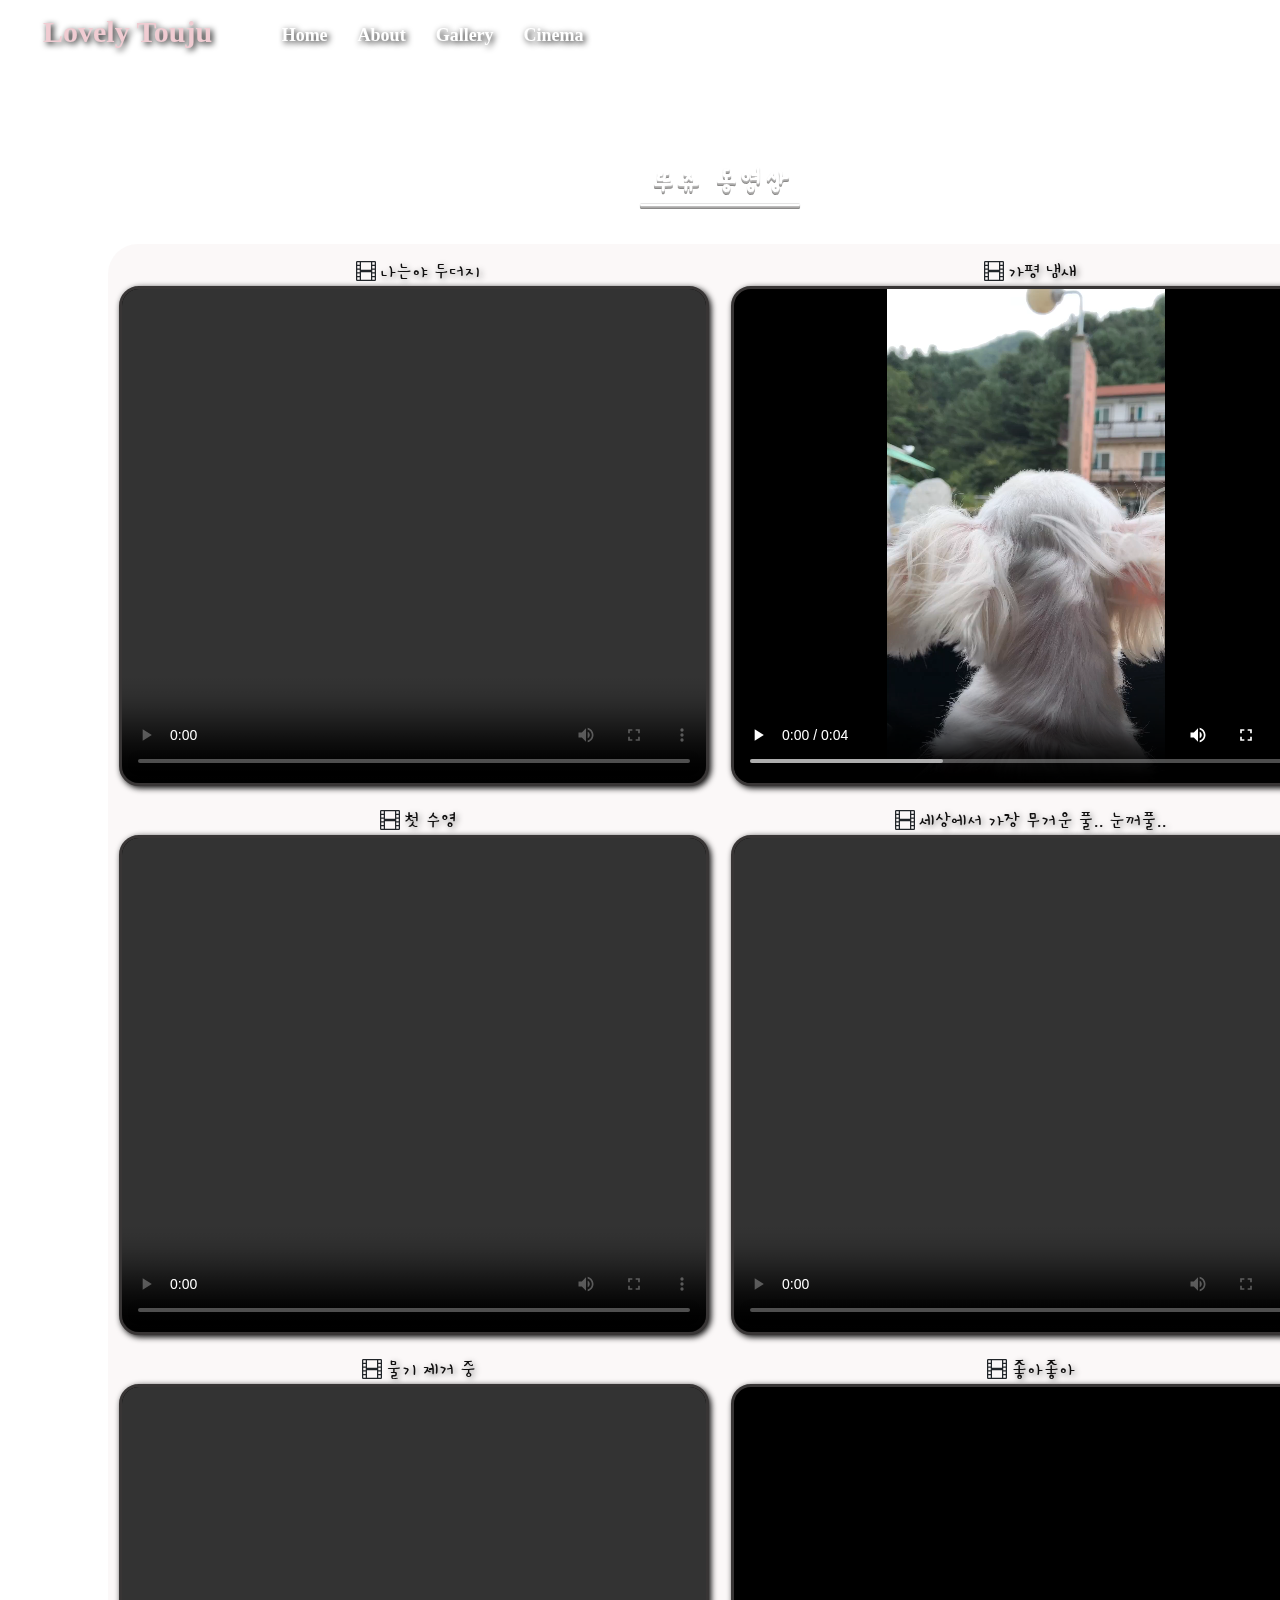
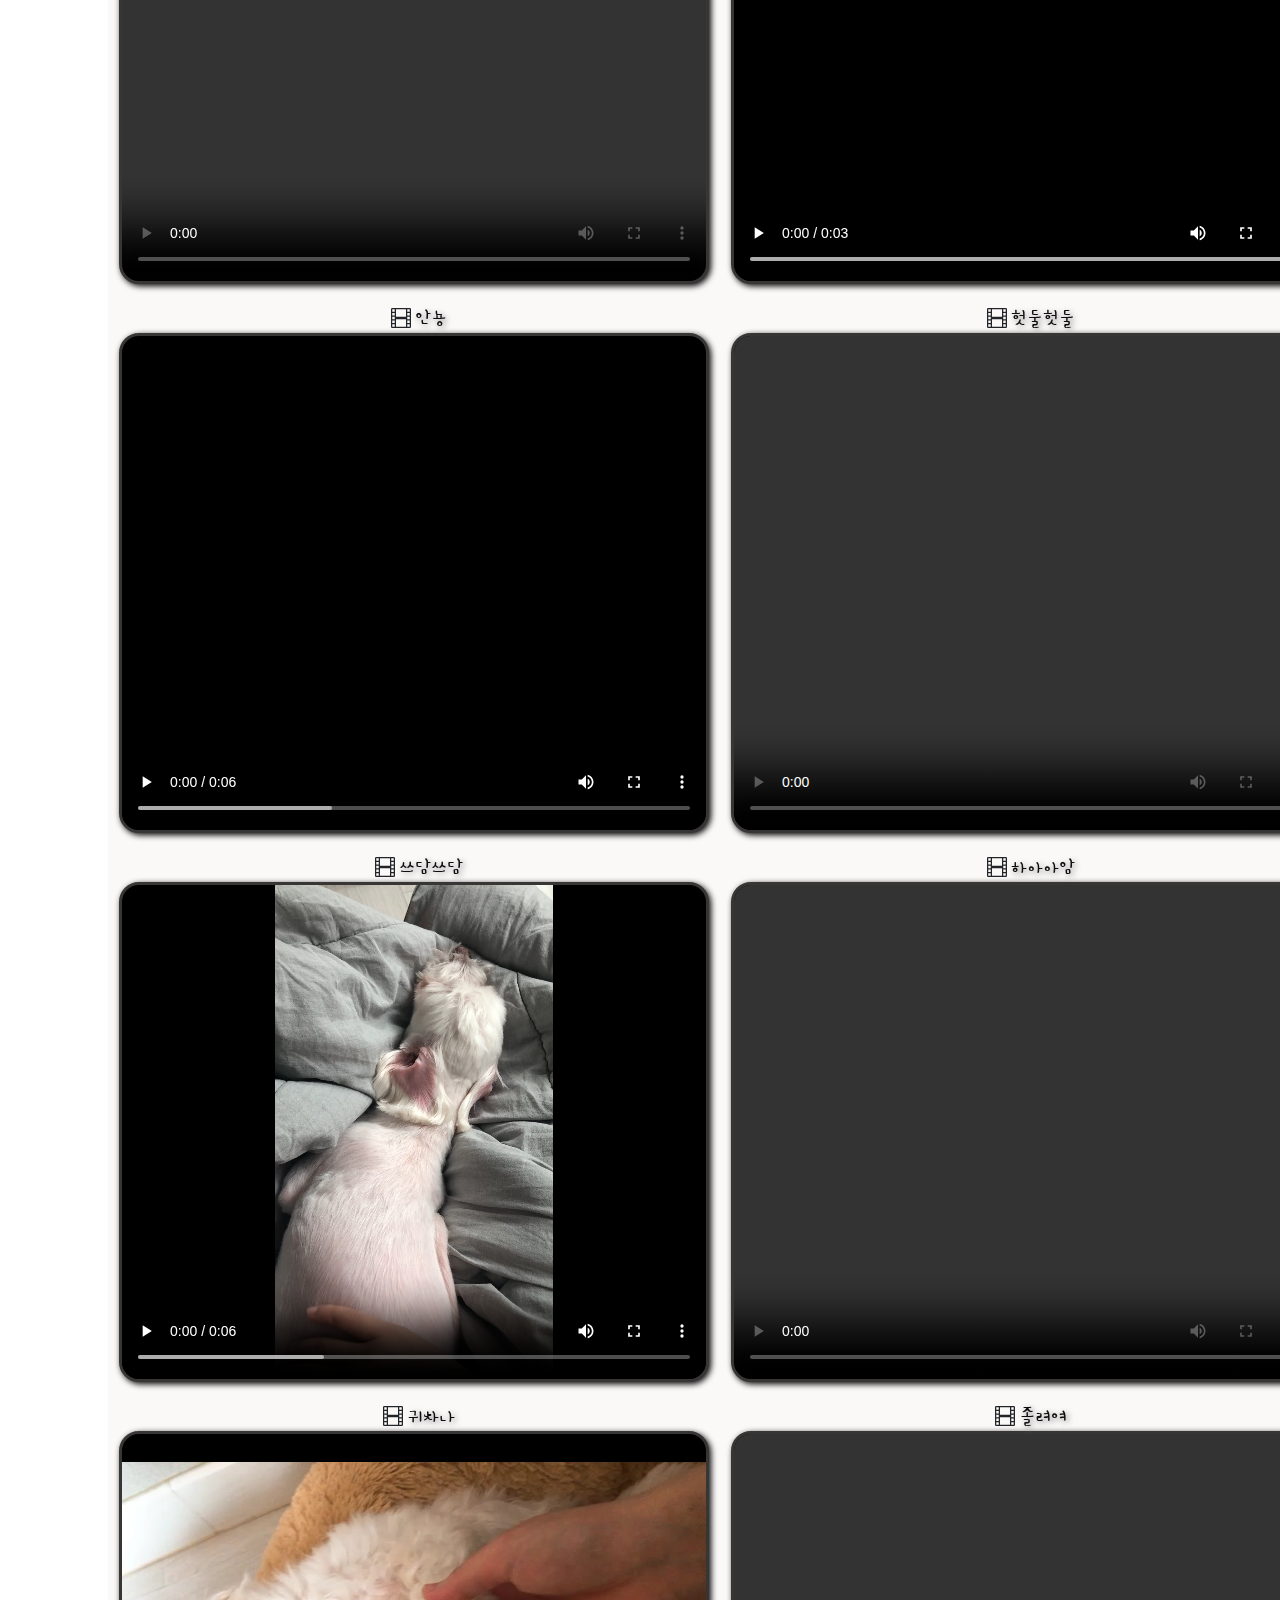
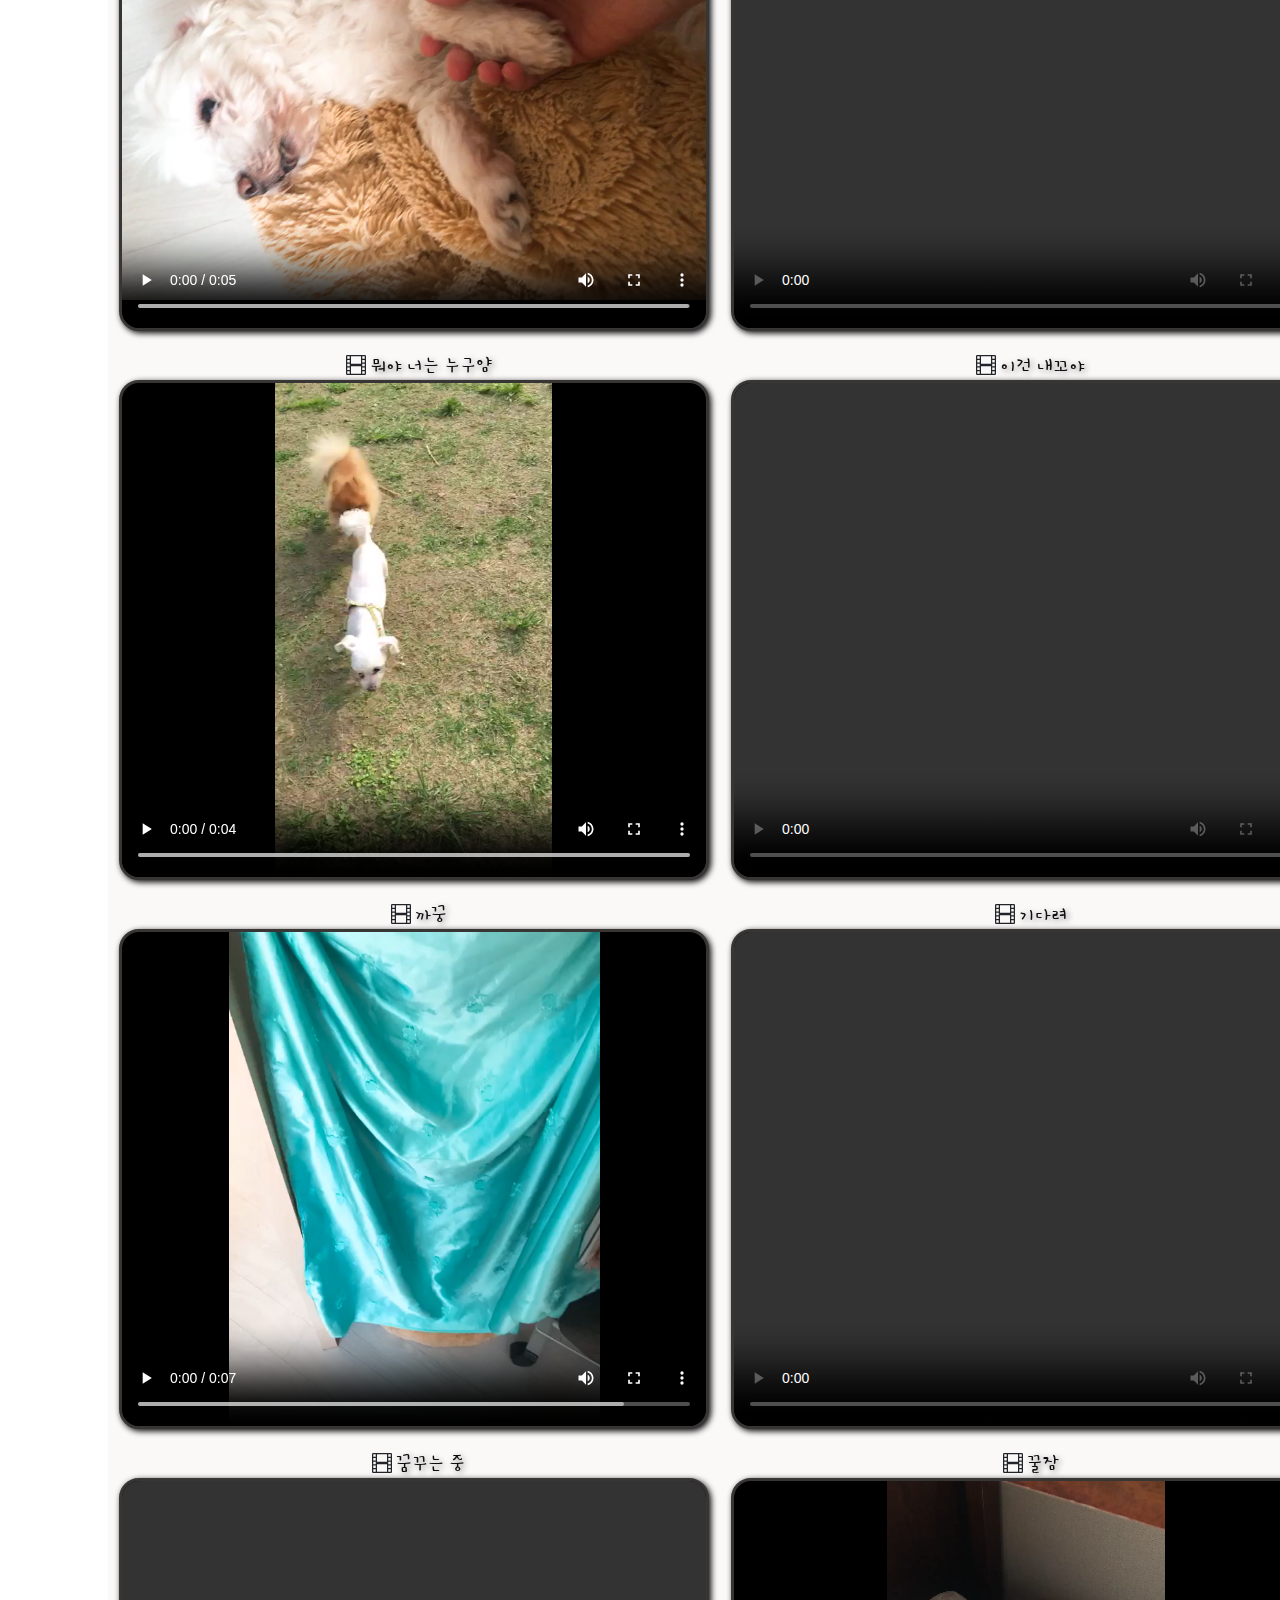
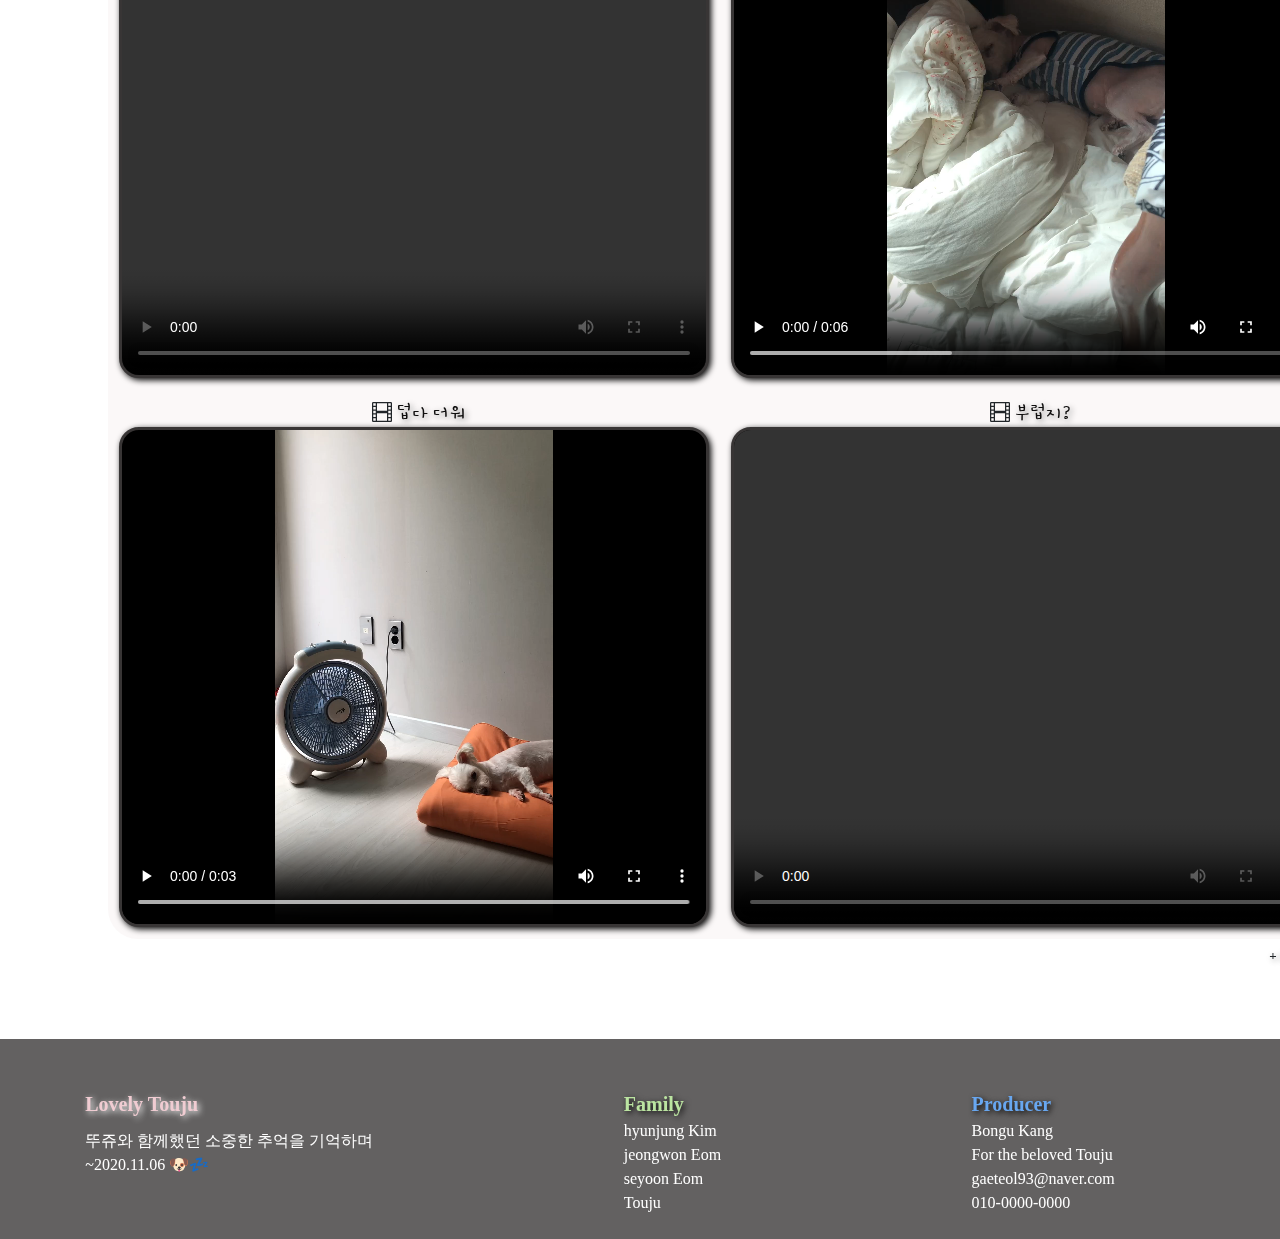
==== Cinema.html @ 426a3aaa "주석" ====
<!DOCTYPE html>
<html lang="ko">
<head>
    <meta charset="UTF-8">
    <meta name="viewport" content="width=device-width, initial-scale=1.0">
    <link rel="stylesheet"
            href="https://stackpath.bootstrapcdn.com/bootstrap/4.5.2/css/bootstrap.min.css"
            integrity="sha384-JcKb8q3iqJ61gNV9KGb8thSsNjpSL0n8PARn9HuZOnIxN0hoP+VmmDGMN5t9UJ0Z"
            crossorigin="anonymous" />
    <link rel="preconnect" href="https://fonts.gstatic.com">
    <link href="https://fonts.googleapis.com/css2?family=Gamja+Flower&display=swap" rel="stylesheet">
    <link href="https://fonts.googleapis.com/css2?family=Gaegu&display=swap" rel="stylesheet">
    <link rel="stylesheet" href="CSS/Cinema.css" />
    <title>Touju Gallery</title>

</head>
<body>
        
<div id="container">
    
    <video autoplay loop muted id="back_Video">
        <source src="video/001.mp4" type="video/mp4">
    </video>

    <div id="header">
        <h2>
            <span class="btn" id="head_Title">Lovely Touju</span>
        </h2>
        <nav>
            <span class="btn" id="head_home">Home</span>
            <span class="btn" id="head_about">About</span>
            <span class="btn" id="head_gallery">Gallery</span>
            <span class="btn" id="head_video">Cinema</span>
        </nav>
    </div>

    <div id="content">

        <div id="cinema_title">뚜쥬 동영상</div>
        <hr class="title_line">

    <div id="cinema">
        <!-- 1번째 영상 -->
        <div>                
            <div>
                <svg xmlns="http://www.w3.org/2000/svg" width="20" height="20" fill="currentColor" class="bi bi-film" viewBox="0 0 16 16">
                    <path fill-rule="evenodd" d="M0 1a1 1 0 0 1 1-1h14a1 1 0 0 1 1 1v14a1 1 0 0 1-1 1H1a1 1 0 0 1-1-1V1zm4 0h8v6H4V1zm8 8H4v6h8V9zM1 1h2v2H1V1zm2 3H1v2h2V4zM1 7h2v2H1V7zm2 3H1v2h2v-2zm-2 3h2v2H1v-2zM15 1h-2v2h2V1zm-2 3h2v2h-2V4zm2 3h-2v2h2V7zm-2 3h2v2h-2v-2zm2 3h-2v2h2v-2z"/>
                </svg>
                <span id="video_title">나는야 두더지</span>
            </div>
            <video controls loop><source src="video/001.mp4" type="video/mp4"></video>
        </div>
        <div>
            <div>
                <svg xmlns="http://www.w3.org/2000/svg" width="20" height="20" fill="currentColor" class="bi bi-film" viewBox="0 0 16 16">
                    <path fill-rule="evenodd" d="M0 1a1 1 0 0 1 1-1h14a1 1 0 0 1 1 1v14a1 1 0 0 1-1 1H1a1 1 0 0 1-1-1V1zm4 0h8v6H4V1zm8 8H4v6h8V9zM1 1h2v2H1V1zm2 3H1v2h2V4zM1 7h2v2H1V7zm2 3H1v2h2v-2zm-2 3h2v2H1v-2zM15 1h-2v2h2V1zm-2 3h2v2h-2V4zm2 3h-2v2h2V7zm-2 3h2v2h-2v-2zm2 3h-2v2h2v-2z"/>
                </svg>
                <span id="video_title">가평 냄새</span>
            </div>
            <video controls loop><source src="video/002.mp4" type="video/mp4"></video>
        </div>
        <div>
            <div>
                <svg xmlns="http://www.w3.org/2000/svg" width="20" height="20" fill="currentColor" class="bi bi-film" viewBox="0 0 16 16">
                    <path fill-rule="evenodd" d="M0 1a1 1 0 0 1 1-1h14a1 1 0 0 1 1 1v14a1 1 0 0 1-1 1H1a1 1 0 0 1-1-1V1zm4 0h8v6H4V1zm8 8H4v6h8V9zM1 1h2v2H1V1zm2 3H1v2h2V4zM1 7h2v2H1V7zm2 3H1v2h2v-2zm-2 3h2v2H1v-2zM15 1h-2v2h2V1zm-2 3h2v2h-2V4zm2 3h-2v2h2V7zm-2 3h2v2h-2v-2zm2 3h-2v2h2v-2z"/>
                </svg>
                <span id="video_title">첫 수영</span>
            </div>
            <video controls loop><source src="video/003.mp4" type="video/mp4"></video>
        </div>
        <div>
            <div>
                <svg xmlns="http://www.w3.org/2000/svg" width="20" height="20" fill="currentColor" class="bi bi-film" viewBox="0 0 16 16">
                    <path fill-rule="evenodd" d="M0 1a1 1 0 0 1 1-1h14a1 1 0 0 1 1 1v14a1 1 0 0 1-1 1H1a1 1 0 0 1-1-1V1zm4 0h8v6H4V1zm8 8H4v6h8V9zM1 1h2v2H1V1zm2 3H1v2h2V4zM1 7h2v2H1V7zm2 3H1v2h2v-2zm-2 3h2v2H1v-2zM15 1h-2v2h2V1zm-2 3h2v2h-2V4zm2 3h-2v2h2V7zm-2 3h2v2h-2v-2zm2 3h-2v2h2v-2z"/>
                </svg>
                <span id="video_title">세상에서 가장 무거운 풀.. 눈꺼풀..</span>
            </div>
            <video controls loop><source src="video/004.mp4" type="video/mp4"></video>
        </div>
        <div>
            <div>
                <svg xmlns="http://www.w3.org/2000/svg" width="20" height="20" fill="currentColor" class="bi bi-film" viewBox="0 0 16 16">
                    <path fill-rule="evenodd" d="M0 1a1 1 0 0 1 1-1h14a1 1 0 0 1 1 1v14a1 1 0 0 1-1 1H1a1 1 0 0 1-1-1V1zm4 0h8v6H4V1zm8 8H4v6h8V9zM1 1h2v2H1V1zm2 3H1v2h2V4zM1 7h2v2H1V7zm2 3H1v2h2v-2zm-2 3h2v2H1v-2zM15 1h-2v2h2V1zm-2 3h2v2h-2V4zm2 3h-2v2h2V7zm-2 3h2v2h-2v-2zm2 3h-2v2h2v-2z"/>
                </svg>
                <span id="video_title">물기 제거 중</span>
            </div>
            <video controls loop><source src="video/005.mp4" type="video/mp4"></video>
        </div>
        <div>
            <div>
                <svg xmlns="http://www.w3.org/2000/svg" width="20" height="20" fill="currentColor" class="bi bi-film" viewBox="0 0 16 16">
                    <path fill-rule="evenodd" d="M0 1a1 1 0 0 1 1-1h14a1 1 0 0 1 1 1v14a1 1 0 0 1-1 1H1a1 1 0 0 1-1-1V1zm4 0h8v6H4V1zm8 8H4v6h8V9zM1 1h2v2H1V1zm2 3H1v2h2V4zM1 7h2v2H1V7zm2 3H1v2h2v-2zm-2 3h2v2H1v-2zM15 1h-2v2h2V1zm-2 3h2v2h-2V4zm2 3h-2v2h2V7zm-2 3h2v2h-2v-2zm2 3h-2v2h2v-2z"/>
                </svg>
                <span id="video_title">좋아좋아</span>
            </div>
            <video controls loop><source src="video/006.mp4" type="video/mp4"></video>
        </div>
        <div>
            <div>
                <svg xmlns="http://www.w3.org/2000/svg" width="20" height="20" fill="currentColor" class="bi bi-film" viewBox="0 0 16 16">
                    <path fill-rule="evenodd" d="M0 1a1 1 0 0 1 1-1h14a1 1 0 0 1 1 1v14a1 1 0 0 1-1 1H1a1 1 0 0 1-1-1V1zm4 0h8v6H4V1zm8 8H4v6h8V9zM1 1h2v2H1V1zm2 3H1v2h2V4zM1 7h2v2H1V7zm2 3H1v2h2v-2zm-2 3h2v2H1v-2zM15 1h-2v2h2V1zm-2 3h2v2h-2V4zm2 3h-2v2h2V7zm-2 3h2v2h-2v-2zm2 3h-2v2h2v-2z"/>
                </svg>
                <span id="video_title">안뇽</span>
            </div>
            <video controls loop><source src="video/007.mp4" type="video/mp4"></video>
        </div>
        <div>
            <div>
                <svg xmlns="http://www.w3.org/2000/svg" width="20" height="20" fill="currentColor" class="bi bi-film" viewBox="0 0 16 16">
                    <path fill-rule="evenodd" d="M0 1a1 1 0 0 1 1-1h14a1 1 0 0 1 1 1v14a1 1 0 0 1-1 1H1a1 1 0 0 1-1-1V1zm4 0h8v6H4V1zm8 8H4v6h8V9zM1 1h2v2H1V1zm2 3H1v2h2V4zM1 7h2v2H1V7zm2 3H1v2h2v-2zm-2 3h2v2H1v-2zM15 1h-2v2h2V1zm-2 3h2v2h-2V4zm2 3h-2v2h2V7zm-2 3h2v2h-2v-2zm2 3h-2v2h2v-2z"/>
                </svg>
                <span id="video_title">헛둘헛둘</span>
            </div>
            <video controls loop><source src="video/008.mp4" type="video/mp4"></video>
        </div>
        <div>
            <div>
                <svg xmlns="http://www.w3.org/2000/svg" width="20" height="20" fill="currentColor" class="bi bi-film" viewBox="0 0 16 16">
                    <path fill-rule="evenodd" d="M0 1a1 1 0 0 1 1-1h14a1 1 0 0 1 1 1v14a1 1 0 0 1-1 1H1a1 1 0 0 1-1-1V1zm4 0h8v6H4V1zm8 8H4v6h8V9zM1 1h2v2H1V1zm2 3H1v2h2V4zM1 7h2v2H1V7zm2 3H1v2h2v-2zm-2 3h2v2H1v-2zM15 1h-2v2h2V1zm-2 3h2v2h-2V4zm2 3h-2v2h2V7zm-2 3h2v2h-2v-2zm2 3h-2v2h2v-2z"/>
                </svg>
                <span id="video_title">쓰담쓰담</span>
            </div>
            <video controls loop><source src="video/009.mp4" type="video/mp4"></video>
        </div>
        <div>
            <div>
                <svg xmlns="http://www.w3.org/2000/svg" width="20" height="20" fill="currentColor" class="bi bi-film" viewBox="0 0 16 16">
                    <path fill-rule="evenodd" d="M0 1a1 1 0 0 1 1-1h14a1 1 0 0 1 1 1v14a1 1 0 0 1-1 1H1a1 1 0 0 1-1-1V1zm4 0h8v6H4V1zm8 8H4v6h8V9zM1 1h2v2H1V1zm2 3H1v2h2V4zM1 7h2v2H1V7zm2 3H1v2h2v-2zm-2 3h2v2H1v-2zM15 1h-2v2h2V1zm-2 3h2v2h-2V4zm2 3h-2v2h2V7zm-2 3h2v2h-2v-2zm2 3h-2v2h2v-2z"/>
                </svg>
                <span id="video_title">하아아암</span>
            </div>
            <video controls loop><source src="video/010.MOV" type="video/mp4"></video>
        </div>
        <div>
            <div>
                <svg xmlns="http://www.w3.org/2000/svg" width="20" height="20" fill="currentColor" class="bi bi-film" viewBox="0 0 16 16">
                    <path fill-rule="evenodd" d="M0 1a1 1 0 0 1 1-1h14a1 1 0 0 1 1 1v14a1 1 0 0 1-1 1H1a1 1 0 0 1-1-1V1zm4 0h8v6H4V1zm8 8H4v6h8V9zM1 1h2v2H1V1zm2 3H1v2h2V4zM1 7h2v2H1V7zm2 3H1v2h2v-2zm-2 3h2v2H1v-2zM15 1h-2v2h2V1zm-2 3h2v2h-2V4zm2 3h-2v2h2V7zm-2 3h2v2h-2v-2zm2 3h-2v2h2v-2z"/>
                </svg>
                <span id="video_title">귀차나</span>
            </div>
            <video controls loop><source src="video/011.MP4" type="video/mp4"></video>
        </div>
        <div>
            <div>
                <svg xmlns="http://www.w3.org/2000/svg" width="20" height="20" fill="currentColor" class="bi bi-film" viewBox="0 0 16 16">
                    <path fill-rule="evenodd" d="M0 1a1 1 0 0 1 1-1h14a1 1 0 0 1 1 1v14a1 1 0 0 1-1 1H1a1 1 0 0 1-1-1V1zm4 0h8v6H4V1zm8 8H4v6h8V9zM1 1h2v2H1V1zm2 3H1v2h2V4zM1 7h2v2H1V7zm2 3H1v2h2v-2zm-2 3h2v2H1v-2zM15 1h-2v2h2V1zm-2 3h2v2h-2V4zm2 3h-2v2h2V7zm-2 3h2v2h-2v-2zm2 3h-2v2h2v-2z"/>
                </svg>
                <span id="video_title">졸려여</span>
            </div>
            <video controls loop><source src="video/012.mp4" type="video/mp4"></video>
        </div>
        <div>
            <div>
                <svg xmlns="http://www.w3.org/2000/svg" width="20" height="20" fill="currentColor" class="bi bi-film" viewBox="0 0 16 16">
                    <path fill-rule="evenodd" d="M0 1a1 1 0 0 1 1-1h14a1 1 0 0 1 1 1v14a1 1 0 0 1-1 1H1a1 1 0 0 1-1-1V1zm4 0h8v6H4V1zm8 8H4v6h8V9zM1 1h2v2H1V1zm2 3H1v2h2V4zM1 7h2v2H1V7zm2 3H1v2h2v-2zm-2 3h2v2H1v-2zM15 1h-2v2h2V1zm-2 3h2v2h-2V4zm2 3h-2v2h2V7zm-2 3h2v2h-2v-2zm2 3h-2v2h2v-2z"/>
                </svg>
                <span id="video_title">뭐야 너는 누구얌</span>
            </div>
            <video controls loop><source src="video/013.mp4" type="video/mp4"></video>
        </div>
        <div>
            <div>
                <svg xmlns="http://www.w3.org/2000/svg" width="20" height="20" fill="currentColor" class="bi bi-film" viewBox="0 0 16 16">
                    <path fill-rule="evenodd" d="M0 1a1 1 0 0 1 1-1h14a1 1 0 0 1 1 1v14a1 1 0 0 1-1 1H1a1 1 0 0 1-1-1V1zm4 0h8v6H4V1zm8 8H4v6h8V9zM1 1h2v2H1V1zm2 3H1v2h2V4zM1 7h2v2H1V7zm2 3H1v2h2v-2zm-2 3h2v2H1v-2zM15 1h-2v2h2V1zm-2 3h2v2h-2V4zm2 3h-2v2h2V7zm-2 3h2v2h-2v-2zm2 3h-2v2h2v-2z"/>
                </svg>
                <span id="video_title">이건 내꼬야</span>
            </div>
            <video controls loop><source src="video/014.mp4" type="video/mp4"></video>
        </div>
        <div>
            <div>
                <svg xmlns="http://www.w3.org/2000/svg" width="20" height="20" fill="currentColor" class="bi bi-film" viewBox="0 0 16 16">
                    <path fill-rule="evenodd" d="M0 1a1 1 0 0 1 1-1h14a1 1 0 0 1 1 1v14a1 1 0 0 1-1 1H1a1 1 0 0 1-1-1V1zm4 0h8v6H4V1zm8 8H4v6h8V9zM1 1h2v2H1V1zm2 3H1v2h2V4zM1 7h2v2H1V7zm2 3H1v2h2v-2zm-2 3h2v2H1v-2zM15 1h-2v2h2V1zm-2 3h2v2h-2V4zm2 3h-2v2h2V7zm-2 3h2v2h-2v-2zm2 3h-2v2h2v-2z"/>
                </svg>
                <span id="video_title">까꿍</span>
            </div>
            <video controls loop><source src="video/015.MP4" type="video/mp4"></video>
        </div>
        <div>
            <div>
                <svg xmlns="http://www.w3.org/2000/svg" width="20" height="20" fill="currentColor" class="bi bi-film" viewBox="0 0 16 16">
                    <path fill-rule="evenodd" d="M0 1a1 1 0 0 1 1-1h14a1 1 0 0 1 1 1v14a1 1 0 0 1-1 1H1a1 1 0 0 1-1-1V1zm4 0h8v6H4V1zm8 8H4v6h8V9zM1 1h2v2H1V1zm2 3H1v2h2V4zM1 7h2v2H1V7zm2 3H1v2h2v-2zm-2 3h2v2H1v-2zM15 1h-2v2h2V1zm-2 3h2v2h-2V4zm2 3h-2v2h2V7zm-2 3h2v2h-2v-2zm2 3h-2v2h2v-2z"/>
                </svg>
                <span id="video_title">기다려</span>
            </div>
            <video controls loop><source src="video/016.MOV" type="video/mp4"></video>
        </div>
        <div>
            <div>
                <svg xmlns="http://www.w3.org/2000/svg" width="20" height="20" fill="currentColor" class="bi bi-film" viewBox="0 0 16 16">
                    <path fill-rule="evenodd" d="M0 1a1 1 0 0 1 1-1h14a1 1 0 0 1 1 1v14a1 1 0 0 1-1 1H1a1 1 0 0 1-1-1V1zm4 0h8v6H4V1zm8 8H4v6h8V9zM1 1h2v2H1V1zm2 3H1v2h2V4zM1 7h2v2H1V7zm2 3H1v2h2v-2zm-2 3h2v2H1v-2zM15 1h-2v2h2V1zm-2 3h2v2h-2V4zm2 3h-2v2h2V7zm-2 3h2v2h-2v-2zm2 3h-2v2h2v-2z"/>
                </svg>
                <span id="video_title">꿈꾸는 중</span>
            </div>
            <video controls loop><source src="video/017.mp4" type="video/mp4"></video>
        </div>
        <div>
            <div>
                <svg xmlns="http://www.w3.org/2000/svg" width="20" height="20" fill="currentColor" class="bi bi-film" viewBox="0 0 16 16">
                    <path fill-rule="evenodd" d="M0 1a1 1 0 0 1 1-1h14a1 1 0 0 1 1 1v14a1 1 0 0 1-1 1H1a1 1 0 0 1-1-1V1zm4 0h8v6H4V1zm8 8H4v6h8V9zM1 1h2v2H1V1zm2 3H1v2h2V4zM1 7h2v2H1V7zm2 3H1v2h2v-2zm-2 3h2v2H1v-2zM15 1h-2v2h2V1zm-2 3h2v2h-2V4zm2 3h-2v2h2V7zm-2 3h2v2h-2v-2zm2 3h-2v2h2v-2z"/>
                </svg>
                <span id="video_title">꿀잠</span>
            </div>
            <video controls loop><source src="video/018.mp4" type="video/mp4"></video>
        </div>
        <div class="last_video">
            <div>
                <svg xmlns="http://www.w3.org/2000/svg" width="20" height="20" fill="currentColor" class="bi bi-film" viewBox="0 0 16 16">
                    <path fill-rule="evenodd" d="M0 1a1 1 0 0 1 1-1h14a1 1 0 0 1 1 1v14a1 1 0 0 1-1 1H1a1 1 0 0 1-1-1V1zm4 0h8v6H4V1zm8 8H4v6h8V9zM1 1h2v2H1V1zm2 3H1v2h2V4zM1 7h2v2H1V7zm2 3H1v2h2v-2zm-2 3h2v2H1v-2zM15 1h-2v2h2V1zm-2 3h2v2h-2V4zm2 3h-2v2h2V7zm-2 3h2v2h-2v-2zm2 3h-2v2h2v-2z"/>
                </svg>
                <span id="video_title">덥다 더워</span>
            </div>
            <video controls loop><source src="video/019.mp4" type="video/mp4"></video>
        </div>
        <div class="last_video">
            <div>
                <svg xmlns="http://www.w3.org/2000/svg" width="20" height="20" fill="currentColor" class="bi bi-film" viewBox="0 0 16 16">
                    <path fill-rule="evenodd" d="M0 1a1 1 0 0 1 1-1h14a1 1 0 0 1 1 1v14a1 1 0 0 1-1 1H1a1 1 0 0 1-1-1V1zm4 0h8v6H4V1zm8 8H4v6h8V9zM1 1h2v2H1V1zm2 3H1v2h2V4zM1 7h2v2H1V7zm2 3H1v2h2v-2zm-2 3h2v2H1v-2zM15 1h-2v2h2V1zm-2 3h2v2h-2V4zm2 3h-2v2h2V7zm-2 3h2v2h-2v-2zm2 3h-2v2h2v-2z"/>
                </svg>
                <span id="video_title">부럽지?</span>
            </div>
            <video controls loop><source src="video/020.mp4" type="video/mp4"></video>
        </div>
        

        <!-- 2번째 영상 -->
        <div class="cts02">
            <div>
                <svg xmlns="http://www.w3.org/2000/svg" width="20" height="20" fill="currentColor" class="bi bi-film" viewBox="0 0 16 16">
                    <path fill-rule="evenodd" d="M0 1a1 1 0 0 1 1-1h14a1 1 0 0 1 1 1v14a1 1 0 0 1-1 1H1a1 1 0 0 1-1-1V1zm4 0h8v6H4V1zm8 8H4v6h8V9zM1 1h2v2H1V1zm2 3H1v2h2V4zM1 7h2v2H1V7zm2 3H1v2h2v-2zm-2 3h2v2H1v-2zM15 1h-2v2h2V1zm-2 3h2v2h-2V4zm2 3h-2v2h2V7zm-2 3h2v2h-2v-2zm2 3h-2v2h2v-2z"/>
                </svg>
                <span id="video_title">할머니가 나 괴롭혀ㅠㅠ</span>
            </div>
            <video controls loop><source src="video/021.mp4" type="video/mp4"></video>
        </div>
        <div class="cts02">
            <div>
                <svg xmlns="http://www.w3.org/2000/svg" width="20" height="20" fill="currentColor" class="bi bi-film" viewBox="0 0 16 16">
                    <path fill-rule="evenodd" d="M0 1a1 1 0 0 1 1-1h14a1 1 0 0 1 1 1v14a1 1 0 0 1-1 1H1a1 1 0 0 1-1-1V1zm4 0h8v6H4V1zm8 8H4v6h8V9zM1 1h2v2H1V1zm2 3H1v2h2V4zM1 7h2v2H1V7zm2 3H1v2h2v-2zm-2 3h2v2H1v-2zM15 1h-2v2h2V1zm-2 3h2v2h-2V4zm2 3h-2v2h2V7zm-2 3h2v2h-2v-2zm2 3h-2v2h2v-2z"/>
                </svg>
                <span id="video_title">엄마 손은 약손</span>
            </div>
            <video controls loop><source src="video/022.MP4" type="video/mp4"></video>
        </div>
        <div class="cts02">
            <div>
                <svg xmlns="http://www.w3.org/2000/svg" width="20" height="20" fill="currentColor" class="bi bi-film" viewBox="0 0 16 16">
                    <path fill-rule="evenodd" d="M0 1a1 1 0 0 1 1-1h14a1 1 0 0 1 1 1v14a1 1 0 0 1-1 1H1a1 1 0 0 1-1-1V1zm4 0h8v6H4V1zm8 8H4v6h8V9zM1 1h2v2H1V1zm2 3H1v2h2V4zM1 7h2v2H1V7zm2 3H1v2h2v-2zm-2 3h2v2H1v-2zM15 1h-2v2h2V1zm-2 3h2v2h-2V4zm2 3h-2v2h2V7zm-2 3h2v2h-2v-2zm2 3h-2v2h2v-2z"/>
                </svg>
                <span id="video_title">만지지 말라구우우</span>
            </div>
            <video controls loop><source src="video/023.MOV" type="video/mp4"></video>
        </div>
        <div class="cts02">
            <div>
                <svg xmlns="http://www.w3.org/2000/svg" width="20" height="20" fill="currentColor" class="bi bi-film" viewBox="0 0 16 16">
                    <path fill-rule="evenodd" d="M0 1a1 1 0 0 1 1-1h14a1 1 0 0 1 1 1v14a1 1 0 0 1-1 1H1a1 1 0 0 1-1-1V1zm4 0h8v6H4V1zm8 8H4v6h8V9zM1 1h2v2H1V1zm2 3H1v2h2V4zM1 7h2v2H1V7zm2 3H1v2h2v-2zm-2 3h2v2H1v-2zM15 1h-2v2h2V1zm-2 3h2v2h-2V4zm2 3h-2v2h2V7zm-2 3h2v2h-2v-2zm2 3h-2v2h2v-2z"/>
                </svg>
                <span id="video_title">우걱우걱</span>
            </div>
            <video controls loop><source src="video/024.mp4" type="video/mp4"></video>
        </div>
        <div class="cts02">
            <div>
                <svg xmlns="http://www.w3.org/2000/svg" width="20" height="20" fill="currentColor" class="bi bi-film" viewBox="0 0 16 16">
                    <path fill-rule="evenodd" d="M0 1a1 1 0 0 1 1-1h14a1 1 0 0 1 1 1v14a1 1 0 0 1-1 1H1a1 1 0 0 1-1-1V1zm4 0h8v6H4V1zm8 8H4v6h8V9zM1 1h2v2H1V1zm2 3H1v2h2V4zM1 7h2v2H1V7zm2 3H1v2h2v-2zm-2 3h2v2H1v-2zM15 1h-2v2h2V1zm-2 3h2v2h-2V4zm2 3h-2v2h2V7zm-2 3h2v2h-2v-2zm2 3h-2v2h2v-2z"/>
                </svg>
                <span id="video_title">고기 좋아 좋아</span>
            </div>
            <video controls loop><source src="video/025.mp4" type="video/mp4"></video>
        </div>
        <div class="cts02">
            <div>
                <svg xmlns="http://www.w3.org/2000/svg" width="20" height="20" fill="currentColor" class="bi bi-film" viewBox="0 0 16 16">
                    <path fill-rule="evenodd" d="M0 1a1 1 0 0 1 1-1h14a1 1 0 0 1 1 1v14a1 1 0 0 1-1 1H1a1 1 0 0 1-1-1V1zm4 0h8v6H4V1zm8 8H4v6h8V9zM1 1h2v2H1V1zm2 3H1v2h2V4zM1 7h2v2H1V7zm2 3H1v2h2v-2zm-2 3h2v2H1v-2zM15 1h-2v2h2V1zm-2 3h2v2h-2V4zm2 3h-2v2h2V7zm-2 3h2v2h-2v-2zm2 3h-2v2h2v-2z"/>
                </svg>
                <span id="video_title">히히 바람 냄새</span>
            </div>
            <video controls loop><source src="video/026.mp4" type="video/mp4"></video>
        </div>
        <div class="cts02">
            <div>
                <svg xmlns="http://www.w3.org/2000/svg" width="20" height="20" fill="currentColor" class="bi bi-film" viewBox="0 0 16 16">
                    <path fill-rule="evenodd" d="M0 1a1 1 0 0 1 1-1h14a1 1 0 0 1 1 1v14a1 1 0 0 1-1 1H1a1 1 0 0 1-1-1V1zm4 0h8v6H4V1zm8 8H4v6h8V9zM1 1h2v2H1V1zm2 3H1v2h2V4zM1 7h2v2H1V7zm2 3H1v2h2v-2zm-2 3h2v2H1v-2zM15 1h-2v2h2V1zm-2 3h2v2h-2V4zm2 3h-2v2h2V7zm-2 3h2v2h-2v-2zm2 3h-2v2h2v-2z"/>
                </svg>
                <span id="video_title">엄마!! 빨리 주세요!!</span>
            </div>
            <video controls loop><source src="video/027.MP4" type="video/mp4"></video>
        </div>
        <div class="cts02">
            <div>
                <svg xmlns="http://www.w3.org/2000/svg" width="20" height="20" fill="currentColor" class="bi bi-film" viewBox="0 0 16 16">
                    <path fill-rule="evenodd" d="M0 1a1 1 0 0 1 1-1h14a1 1 0 0 1 1 1v14a1 1 0 0 1-1 1H1a1 1 0 0 1-1-1V1zm4 0h8v6H4V1zm8 8H4v6h8V9zM1 1h2v2H1V1zm2 3H1v2h2V4zM1 7h2v2H1V7zm2 3H1v2h2v-2zm-2 3h2v2H1v-2zM15 1h-2v2h2V1zm-2 3h2v2h-2V4zm2 3h-2v2h2V7zm-2 3h2v2h-2v-2zm2 3h-2v2h2v-2z"/>
                </svg>
                <span id="video_title">빵!!!</span>
            </div>
            <video controls loop><source src="video/028.MOV" type="video/mp4"></video>
        </div>
        <div class="cts02">
            <div>
                <svg xmlns="http://www.w3.org/2000/svg" width="20" height="20" fill="currentColor" class="bi bi-film" viewBox="0 0 16 16">
                    <path fill-rule="evenodd" d="M0 1a1 1 0 0 1 1-1h14a1 1 0 0 1 1 1v14a1 1 0 0 1-1 1H1a1 1 0 0 1-1-1V1zm4 0h8v6H4V1zm8 8H4v6h8V9zM1 1h2v2H1V1zm2 3H1v2h2V4zM1 7h2v2H1V7zm2 3H1v2h2v-2zm-2 3h2v2H1v-2zM15 1h-2v2h2V1zm-2 3h2v2h-2V4zm2 3h-2v2h2V7zm-2 3h2v2h-2v-2zm2 3h-2v2h2v-2z"/>
                </svg>
                <span id="video_title">Zzz</span>
            </div>
            <video controls loop><source src="video/029.mp4" type="video/mp4"></video>
        </div>
        <div class="cts02">
            <div>
                <svg xmlns="http://www.w3.org/2000/svg" width="20" height="20" fill="currentColor" class="bi bi-film" viewBox="0 0 16 16">
                    <path fill-rule="evenodd" d="M0 1a1 1 0 0 1 1-1h14a1 1 0 0 1 1 1v14a1 1 0 0 1-1 1H1a1 1 0 0 1-1-1V1zm4 0h8v6H4V1zm8 8H4v6h8V9zM1 1h2v2H1V1zm2 3H1v2h2V4zM1 7h2v2H1V7zm2 3H1v2h2v-2zm-2 3h2v2H1v-2zM15 1h-2v2h2V1zm-2 3h2v2h-2V4zm2 3h-2v2h2V7zm-2 3h2v2h-2v-2zm2 3h-2v2h2v-2z"/>
                </svg>
                <span id="video_title">졸려여</span>
            </div>
            <video controls loop><source src="video/030.mp4" type="video/mp4"></video>
        </div>
        <div class="cts02">
            <div>
                <svg xmlns="http://www.w3.org/2000/svg" width="20" height="20" fill="currentColor" class="bi bi-film" viewBox="0 0 16 16">
                    <path fill-rule="evenodd" d="M0 1a1 1 0 0 1 1-1h14a1 1 0 0 1 1 1v14a1 1 0 0 1-1 1H1a1 1 0 0 1-1-1V1zm4 0h8v6H4V1zm8 8H4v6h8V9zM1 1h2v2H1V1zm2 3H1v2h2V4zM1 7h2v2H1V7zm2 3H1v2h2v-2zm-2 3h2v2H1v-2zM15 1h-2v2h2V1zm-2 3h2v2h-2V4zm2 3h-2v2h2V7zm-2 3h2v2h-2v-2zm2 3h-2v2h2v-2z"/>
                </svg>
                <span id="video_title">빵, 기다려</span>
            </div>
            <video controls loop><source src="video/031.MOV" type="video/mp4"></video>
        </div>
        <div class="cts02">
            <div>
                <svg xmlns="http://www.w3.org/2000/svg" width="20" height="20" fill="currentColor" class="bi bi-film" viewBox="0 0 16 16">
                    <path fill-rule="evenodd" d="M0 1a1 1 0 0 1 1-1h14a1 1 0 0 1 1 1v14a1 1 0 0 1-1 1H1a1 1 0 0 1-1-1V1zm4 0h8v6H4V1zm8 8H4v6h8V9zM1 1h2v2H1V1zm2 3H1v2h2V4zM1 7h2v2H1V7zm2 3H1v2h2v-2zm-2 3h2v2H1v-2zM15 1h-2v2h2V1zm-2 3h2v2h-2V4zm2 3h-2v2h2V7zm-2 3h2v2h-2v-2zm2 3h-2v2h2v-2z"/>
                </svg>
                <span id="video_title">바쁘다 바빠</span>
            </div>
            <video controls loop><source src="video/032.mp4" type="video/mp4"></video>
        </div>
        <div class="cts02">
            <div>
                <svg xmlns="http://www.w3.org/2000/svg" width="20" height="20" fill="currentColor" class="bi bi-film" viewBox="0 0 16 16">
                    <path fill-rule="evenodd" d="M0 1a1 1 0 0 1 1-1h14a1 1 0 0 1 1 1v14a1 1 0 0 1-1 1H1a1 1 0 0 1-1-1V1zm4 0h8v6H4V1zm8 8H4v6h8V9zM1 1h2v2H1V1zm2 3H1v2h2V4zM1 7h2v2H1V7zm2 3H1v2h2v-2zm-2 3h2v2H1v-2zM15 1h-2v2h2V1zm-2 3h2v2h-2V4zm2 3h-2v2h2V7zm-2 3h2v2h-2v-2zm2 3h-2v2h2v-2z"/>
                </svg>
                <span id="video_title">화려한 조명</span>
            </div>
            <video controls loop><source src="video/033.mp4" type="video/mp4"></video>
        </div>
        <div class="cts02">
            <div>
                <svg xmlns="http://www.w3.org/2000/svg" width="20" height="20" fill="currentColor" class="bi bi-film" viewBox="0 0 16 16">
                    <path fill-rule="evenodd" d="M0 1a1 1 0 0 1 1-1h14a1 1 0 0 1 1 1v14a1 1 0 0 1-1 1H1a1 1 0 0 1-1-1V1zm4 0h8v6H4V1zm8 8H4v6h8V9zM1 1h2v2H1V1zm2 3H1v2h2V4zM1 7h2v2H1V7zm2 3H1v2h2v-2zm-2 3h2v2H1v-2zM15 1h-2v2h2V1zm-2 3h2v2h-2V4zm2 3h-2v2h2V7zm-2 3h2v2h-2v-2zm2 3h-2v2h2v-2z"/>
                </svg>
                <span id="video_title">양재천 산책 너무 죠아</span>
            </div>
            <video controls loop><source src="video/034.mp4" type="video/mp4"></video>
        </div>
        <div class="cts02">
            <div>
                <svg xmlns="http://www.w3.org/2000/svg" width="20" height="20" fill="currentColor" class="bi bi-film" viewBox="0 0 16 16">
                    <path fill-rule="evenodd" d="M0 1a1 1 0 0 1 1-1h14a1 1 0 0 1 1 1v14a1 1 0 0 1-1 1H1a1 1 0 0 1-1-1V1zm4 0h8v6H4V1zm8 8H4v6h8V9zM1 1h2v2H1V1zm2 3H1v2h2V4zM1 7h2v2H1V7zm2 3H1v2h2v-2zm-2 3h2v2H1v-2zM15 1h-2v2h2V1zm-2 3h2v2h-2V4zm2 3h-2v2h2V7zm-2 3h2v2h-2v-2zm2 3h-2v2h2v-2z"/>
                </svg>
                <span id="video_title">옜다</span>
            </div>
            <video controls loop><source src="video/035.MOV" type="video/mp4"></video>
        </div>
        <div class="cts02">
            <div>
                <svg xmlns="http://www.w3.org/2000/svg" width="20" height="20" fill="currentColor" class="bi bi-film" viewBox="0 0 16 16">
                    <path fill-rule="evenodd" d="M0 1a1 1 0 0 1 1-1h14a1 1 0 0 1 1 1v14a1 1 0 0 1-1 1H1a1 1 0 0 1-1-1V1zm4 0h8v6H4V1zm8 8H4v6h8V9zM1 1h2v2H1V1zm2 3H1v2h2V4zM1 7h2v2H1V7zm2 3H1v2h2v-2zm-2 3h2v2H1v-2zM15 1h-2v2h2V1zm-2 3h2v2h-2V4zm2 3h-2v2h2V7zm-2 3h2v2h-2v-2zm2 3h-2v2h2v-2z"/>
                </svg>
                <span id="video_title">손</span>
            </div>
            <video controls loop><source src="video/036.MOV" type="video/mp4"></video>
        </div>
        <div class="cts02">
            <div>
                <svg xmlns="http://www.w3.org/2000/svg" width="20" height="20" fill="currentColor" class="bi bi-film" viewBox="0 0 16 16">
                    <path fill-rule="evenodd" d="M0 1a1 1 0 0 1 1-1h14a1 1 0 0 1 1 1v14a1 1 0 0 1-1 1H1a1 1 0 0 1-1-1V1zm4 0h8v6H4V1zm8 8H4v6h8V9zM1 1h2v2H1V1zm2 3H1v2h2V4zM1 7h2v2H1V7zm2 3H1v2h2v-2zm-2 3h2v2H1v-2zM15 1h-2v2h2V1zm-2 3h2v2h-2V4zm2 3h-2v2h2V7zm-2 3h2v2h-2v-2zm2 3h-2v2h2v-2z"/>
                </svg>
                <span id="video_title">엄마가 최고얌</span>
            </div>
            <video controls loop><source src="video/037.mp4" type="video/mp4"></video>
        </div>
        <div class="cts02">
            <div>
                <svg xmlns="http://www.w3.org/2000/svg" width="20" height="20" fill="currentColor" class="bi bi-film" viewBox="0 0 16 16">
                    <path fill-rule="evenodd" d="M0 1a1 1 0 0 1 1-1h14a1 1 0 0 1 1 1v14a1 1 0 0 1-1 1H1a1 1 0 0 1-1-1V1zm4 0h8v6H4V1zm8 8H4v6h8V9zM1 1h2v2H1V1zm2 3H1v2h2V4zM1 7h2v2H1V7zm2 3H1v2h2v-2zm-2 3h2v2H1v-2zM15 1h-2v2h2V1zm-2 3h2v2h-2V4zm2 3h-2v2h2V7zm-2 3h2v2h-2v-2zm2 3h-2v2h2v-2z"/>
                </svg>
                <span id="video_title">힝 나 아파</span>
            </div>
            <video controls loop><source src="video/038.mp4" type="video/mp4"></video>
        </div>
        <div class="cts02 last_video">
            <div>
                <svg xmlns="http://www.w3.org/2000/svg" width="20" height="20" fill="currentColor" class="bi bi-film" viewBox="0 0 16 16">
                    <path fill-rule="evenodd" d="M0 1a1 1 0 0 1 1-1h14a1 1 0 0 1 1 1v14a1 1 0 0 1-1 1H1a1 1 0 0 1-1-1V1zm4 0h8v6H4V1zm8 8H4v6h8V9zM1 1h2v2H1V1zm2 3H1v2h2V4zM1 7h2v2H1V7zm2 3H1v2h2v-2zm-2 3h2v2H1v-2zM15 1h-2v2h2V1zm-2 3h2v2h-2V4zm2 3h-2v2h2V7zm-2 3h2v2h-2v-2zm2 3h-2v2h2v-2z"/>
                </svg>
                <span id="video_title">나랑 놀자</span>
            </div>
            <video controls loop><source src="video/039.mp4" type="video/mp4"></video>
        </div>
        <div class="cts02 last_video">
            <div>
                <svg xmlns="http://www.w3.org/2000/svg" width="20" height="20" fill="currentColor" class="bi bi-film" viewBox="0 0 16 16">
                    <path fill-rule="evenodd" d="M0 1a1 1 0 0 1 1-1h14a1 1 0 0 1 1 1v14a1 1 0 0 1-1 1H1a1 1 0 0 1-1-1V1zm4 0h8v6H4V1zm8 8H4v6h8V9zM1 1h2v2H1V1zm2 3H1v2h2V4zM1 7h2v2H1V7zm2 3H1v2h2v-2zm-2 3h2v2H1v-2zM15 1h-2v2h2V1zm-2 3h2v2h-2V4zm2 3h-2v2h2V7zm-2 3h2v2h-2v-2zm2 3h-2v2h2v-2z"/>
                </svg>
                <span id="video_title">하지마아아</span>
            </div>
            <video controls loop><source src="video/040.mp4" type="video/mp4"></video>
        </div>

        <!-- 3번째 영상 -->
        <div class="cts03">
            <div>
                <svg xmlns="http://www.w3.org/2000/svg" width="20" height="20" fill="currentColor" class="bi bi-film" viewBox="0 0 16 16">
                    <path fill-rule="evenodd" d="M0 1a1 1 0 0 1 1-1h14a1 1 0 0 1 1 1v14a1 1 0 0 1-1 1H1a1 1 0 0 1-1-1V1zm4 0h8v6H4V1zm8 8H4v6h8V9zM1 1h2v2H1V1zm2 3H1v2h2V4zM1 7h2v2H1V7zm2 3H1v2h2v-2zm-2 3h2v2H1v-2zM15 1h-2v2h2V1zm-2 3h2v2h-2V4zm2 3h-2v2h2V7zm-2 3h2v2h-2v-2zm2 3h-2v2h2v-2z"/>
                </svg>
                <span id="video_title">더 긁어!</span>
            </div>
            <video controls loop><source src="video/041.MP4" type="video/mp4"></video>
        </div>
        <div class="cts03">
            <div>
                <svg xmlns="http://www.w3.org/2000/svg" width="20" height="20" fill="currentColor" class="bi bi-film" viewBox="0 0 16 16">
                    <path fill-rule="evenodd" d="M0 1a1 1 0 0 1 1-1h14a1 1 0 0 1 1 1v14a1 1 0 0 1-1 1H1a1 1 0 0 1-1-1V1zm4 0h8v6H4V1zm8 8H4v6h8V9zM1 1h2v2H1V1zm2 3H1v2h2V4zM1 7h2v2H1V7zm2 3H1v2h2v-2zm-2 3h2v2H1v-2zM15 1h-2v2h2V1zm-2 3h2v2h-2V4zm2 3h-2v2h2V7zm-2 3h2v2h-2v-2zm2 3h-2v2h2v-2z"/>
                </svg>
                <span id="video_title">시원해</span>
            </div>
            <video controls loop><source src="video/042.MP4" type="video/mp4"></video>
        </div>
        <div class="cts03">
            <div>
                <svg xmlns="http://www.w3.org/2000/svg" width="20" height="20" fill="currentColor" class="bi bi-film" viewBox="0 0 16 16">
                    <path fill-rule="evenodd" d="M0 1a1 1 0 0 1 1-1h14a1 1 0 0 1 1 1v14a1 1 0 0 1-1 1H1a1 1 0 0 1-1-1V1zm4 0h8v6H4V1zm8 8H4v6h8V9zM1 1h2v2H1V1zm2 3H1v2h2V4zM1 7h2v2H1V7zm2 3H1v2h2v-2zm-2 3h2v2H1v-2zM15 1h-2v2h2V1zm-2 3h2v2h-2V4zm2 3h-2v2h2V7zm-2 3h2v2h-2v-2zm2 3h-2v2h2v-2z"/>
                </svg>
                <span id="video_title">나도 김 주세요</span>
            </div>
            <video controls loop><source src="video/043.MP4" type="video/mp4"></video>
        </div>
        <div class="cts03">
            <div>
                <svg xmlns="http://www.w3.org/2000/svg" width="20" height="20" fill="currentColor" class="bi bi-film" viewBox="0 0 16 16">
                    <path fill-rule="evenodd" d="M0 1a1 1 0 0 1 1-1h14a1 1 0 0 1 1 1v14a1 1 0 0 1-1 1H1a1 1 0 0 1-1-1V1zm4 0h8v6H4V1zm8 8H4v6h8V9zM1 1h2v2H1V1zm2 3H1v2h2V4zM1 7h2v2H1V7zm2 3H1v2h2v-2zm-2 3h2v2H1v-2zM15 1h-2v2h2V1zm-2 3h2v2h-2V4zm2 3h-2v2h2V7zm-2 3h2v2h-2v-2zm2 3h-2v2h2v-2z"/>
                </svg>
                <span id="video_title">손 내놔</span>
            </div>
            <video controls loop><source src="video/044.mp4" type="video/mp4"></video>
        </div>
        <div class="cts03">
            <div>
                <svg xmlns="http://www.w3.org/2000/svg" width="20" height="20" fill="currentColor" class="bi bi-film" viewBox="0 0 16 16">
                    <path fill-rule="evenodd" d="M0 1a1 1 0 0 1 1-1h14a1 1 0 0 1 1 1v14a1 1 0 0 1-1 1H1a1 1 0 0 1-1-1V1zm4 0h8v6H4V1zm8 8H4v6h8V9zM1 1h2v2H1V1zm2 3H1v2h2V4zM1 7h2v2H1V7zm2 3H1v2h2v-2zm-2 3h2v2H1v-2zM15 1h-2v2h2V1zm-2 3h2v2h-2V4zm2 3h-2v2h2V7zm-2 3h2v2h-2v-2zm2 3h-2v2h2v-2z"/>
                </svg>
                <span id="video_title">김 달라구우우</span>
            </div>
            <video controls loop><source src="video/045.mp4" type="video/mp4"></video>
        </div>
        <div class="cts03">
            <div>
                <svg xmlns="http://www.w3.org/2000/svg" width="20" height="20" fill="currentColor" class="bi bi-film" viewBox="0 0 16 16">
                    <path fill-rule="evenodd" d="M0 1a1 1 0 0 1 1-1h14a1 1 0 0 1 1 1v14a1 1 0 0 1-1 1H1a1 1 0 0 1-1-1V1zm4 0h8v6H4V1zm8 8H4v6h8V9zM1 1h2v2H1V1zm2 3H1v2h2V4zM1 7h2v2H1V7zm2 3H1v2h2v-2zm-2 3h2v2H1v-2zM15 1h-2v2h2V1zm-2 3h2v2h-2V4zm2 3h-2v2h2V7zm-2 3h2v2h-2v-2zm2 3h-2v2h2v-2z"/>
                </svg>
                <span id="video_title">손 달라구우우</span>
            </div>
            <video controls loop><source src="video/046.mp4" type="video/mp4"></video>
        </div>
        <div class="cts03">
            <div>
                <svg xmlns="http://www.w3.org/2000/svg" width="20" height="20" fill="currentColor" class="bi bi-film" viewBox="0 0 16 16">
                    <path fill-rule="evenodd" d="M0 1a1 1 0 0 1 1-1h14a1 1 0 0 1 1 1v14a1 1 0 0 1-1 1H1a1 1 0 0 1-1-1V1zm4 0h8v6H4V1zm8 8H4v6h8V9zM1 1h2v2H1V1zm2 3H1v2h2V4zM1 7h2v2H1V7zm2 3H1v2h2v-2zm-2 3h2v2H1v-2zM15 1h-2v2h2V1zm-2 3h2v2h-2V4zm2 3h-2v2h2V7zm-2 3h2v2h-2v-2zm2 3h-2v2h2v-2z"/>
                </svg>
                <span id="video_title">손 빨리 줘</span>
            </div>
            <video controls loop><source src="video/047.mp4" type="video/mp4"></video>
        </div>
        <div class="cts03">
            <div>
                <svg xmlns="http://www.w3.org/2000/svg" width="20" height="20" fill="currentColor" class="bi bi-film" viewBox="0 0 16 16">
                    <path fill-rule="evenodd" d="M0 1a1 1 0 0 1 1-1h14a1 1 0 0 1 1 1v14a1 1 0 0 1-1 1H1a1 1 0 0 1-1-1V1zm4 0h8v6H4V1zm8 8H4v6h8V9zM1 1h2v2H1V1zm2 3H1v2h2V4zM1 7h2v2H1V7zm2 3H1v2h2v-2zm-2 3h2v2H1v-2zM15 1h-2v2h2V1zm-2 3h2v2h-2V4zm2 3h-2v2h2V7zm-2 3h2v2h-2v-2zm2 3h-2v2h2v-2z"/>
                </svg>
                <span id="video_title">허우적 허우적</span>
            </div>
            <video controls loop><source src="video/048.mp4" type="video/mp4"></video>
        </div>
        <div class="cts03">
            <div>
                <svg xmlns="http://www.w3.org/2000/svg" width="20" height="20" fill="currentColor" class="bi bi-film" viewBox="0 0 16 16">
                    <path fill-rule="evenodd" d="M0 1a1 1 0 0 1 1-1h14a1 1 0 0 1 1 1v14a1 1 0 0 1-1 1H1a1 1 0 0 1-1-1V1zm4 0h8v6H4V1zm8 8H4v6h8V9zM1 1h2v2H1V1zm2 3H1v2h2V4zM1 7h2v2H1V7zm2 3H1v2h2v-2zm-2 3h2v2H1v-2zM15 1h-2v2h2V1zm-2 3h2v2h-2V4zm2 3h-2v2h2V7zm-2 3h2v2h-2v-2zm2 3h-2v2h2v-2z"/>
                </svg>
                <span id="video_title">이쁜짓</span>
            </div>
            <video controls loop><source src="video/049.mp4" type="video/mp4"></video>
        </div>
        <div class="cts03">
            <div>
                <svg xmlns="http://www.w3.org/2000/svg" width="20" height="20" fill="currentColor" class="bi bi-film" viewBox="0 0 16 16">
                    <path fill-rule="evenodd" d="M0 1a1 1 0 0 1 1-1h14a1 1 0 0 1 1 1v14a1 1 0 0 1-1 1H1a1 1 0 0 1-1-1V1zm4 0h8v6H4V1zm8 8H4v6h8V9zM1 1h2v2H1V1zm2 3H1v2h2V4zM1 7h2v2H1V7zm2 3H1v2h2v-2zm-2 3h2v2H1v-2zM15 1h-2v2h2V1zm-2 3h2v2h-2V4zm2 3h-2v2h2V7zm-2 3h2v2h-2v-2zm2 3h-2v2h2v-2z"/>
                </svg>
                <span id="video_title">귀염둥이</span>
            </div>
            <video controls loop><source src="video/050.MOV" type="video/mp4"></video>
        </div>
        <div class="cts03">
            <div>
                <svg xmlns="http://www.w3.org/2000/svg" width="20" height="20" fill="currentColor" class="bi bi-film" viewBox="0 0 16 16">
                    <path fill-rule="evenodd" d="M0 1a1 1 0 0 1 1-1h14a1 1 0 0 1 1 1v14a1 1 0 0 1-1 1H1a1 1 0 0 1-1-1V1zm4 0h8v6H4V1zm8 8H4v6h8V9zM1 1h2v2H1V1zm2 3H1v2h2V4zM1 7h2v2H1V7zm2 3H1v2h2v-2zm-2 3h2v2H1v-2zM15 1h-2v2h2V1zm-2 3h2v2h-2V4zm2 3h-2v2h2V7zm-2 3h2v2h-2v-2zm2 3h-2v2h2v-2z"/>
                </svg>
                <span id="video_title">엄마 손길 마미손</span>
            </div>
            <video controls loop><source src="video/051.mp4" type="video/mp4"></video>
        </div>
        <div class="cts03">
            <div>
                <svg xmlns="http://www.w3.org/2000/svg" width="20" height="20" fill="currentColor" class="bi bi-film" viewBox="0 0 16 16">
                    <path fill-rule="evenodd" d="M0 1a1 1 0 0 1 1-1h14a1 1 0 0 1 1 1v14a1 1 0 0 1-1 1H1a1 1 0 0 1-1-1V1zm4 0h8v6H4V1zm8 8H4v6h8V9zM1 1h2v2H1V1zm2 3H1v2h2V4zM1 7h2v2H1V7zm2 3H1v2h2v-2zm-2 3h2v2H1v-2zM15 1h-2v2h2V1zm-2 3h2v2h-2V4zm2 3h-2v2h2V7zm-2 3h2v2h-2v-2zm2 3h-2v2h2v-2z"/>
                </svg>
                <span id="video_title">엄마를 찾아라</span>
            </div>
            <video controls loop><source src="video/052.mp4" type="video/mp4"></video>
        </div>
        <div class="cts03">
            <div>
                <svg xmlns="http://www.w3.org/2000/svg" width="20" height="20" fill="currentColor" class="bi bi-film" viewBox="0 0 16 16">
                    <path fill-rule="evenodd" d="M0 1a1 1 0 0 1 1-1h14a1 1 0 0 1 1 1v14a1 1 0 0 1-1 1H1a1 1 0 0 1-1-1V1zm4 0h8v6H4V1zm8 8H4v6h8V9zM1 1h2v2H1V1zm2 3H1v2h2V4zM1 7h2v2H1V7zm2 3H1v2h2v-2zm-2 3h2v2H1v-2zM15 1h-2v2h2V1zm-2 3h2v2h-2V4zm2 3h-2v2h2V7zm-2 3h2v2h-2v-2zm2 3h-2v2h2v-2z"/>
                </svg>
                <span id="video_title">엄마 같이가요</span>
            </div>
            <video controls loop><source src="video/053.mp4" type="video/mp4"></video>
        </div>
        <div class="cts03">
            <div>
                <svg xmlns="http://www.w3.org/2000/svg" width="20" height="20" fill="currentColor" class="bi bi-film" viewBox="0 0 16 16">
                    <path fill-rule="evenodd" d="M0 1a1 1 0 0 1 1-1h14a1 1 0 0 1 1 1v14a1 1 0 0 1-1 1H1a1 1 0 0 1-1-1V1zm4 0h8v6H4V1zm8 8H4v6h8V9zM1 1h2v2H1V1zm2 3H1v2h2V4zM1 7h2v2H1V7zm2 3H1v2h2v-2zm-2 3h2v2H1v-2zM15 1h-2v2h2V1zm-2 3h2v2h-2V4zm2 3h-2v2h2V7zm-2 3h2v2h-2v-2zm2 3h-2v2h2v-2z"/>
                </svg>
                <span id="video_title">누구야?</span>
            </div>
            <video controls loop><source src="video/054.mp4" type="video/mp4"></video>
        </div>
        <div class="cts03">
            <div>
                <svg xmlns="http://www.w3.org/2000/svg" width="20" height="20" fill="currentColor" class="bi bi-film" viewBox="0 0 16 16">
                    <path fill-rule="evenodd" d="M0 1a1 1 0 0 1 1-1h14a1 1 0 0 1 1 1v14a1 1 0 0 1-1 1H1a1 1 0 0 1-1-1V1zm4 0h8v6H4V1zm8 8H4v6h8V9zM1 1h2v2H1V1zm2 3H1v2h2V4zM1 7h2v2H1V7zm2 3H1v2h2v-2zm-2 3h2v2H1v-2zM15 1h-2v2h2V1zm-2 3h2v2h-2V4zm2 3h-2v2h2V7zm-2 3h2v2h-2v-2zm2 3h-2v2h2v-2z"/>
                </svg>
                <span id="video_title">엄마 어디 갔어요?</span>
            </div>
            <video controls loop><source src="video/055.mp4" type="video/mp4"></video>
        </div>
        <div class="cts03">
            <div>
                <svg xmlns="http://www.w3.org/2000/svg" width="20" height="20" fill="currentColor" class="bi bi-film" viewBox="0 0 16 16">
                    <path fill-rule="evenodd" d="M0 1a1 1 0 0 1 1-1h14a1 1 0 0 1 1 1v14a1 1 0 0 1-1 1H1a1 1 0 0 1-1-1V1zm4 0h8v6H4V1zm8 8H4v6h8V9zM1 1h2v2H1V1zm2 3H1v2h2V4zM1 7h2v2H1V7zm2 3H1v2h2v-2zm-2 3h2v2H1v-2zM15 1h-2v2h2V1zm-2 3h2v2h-2V4zm2 3h-2v2h2V7zm-2 3h2v2h-2v-2zm2 3h-2v2h2v-2z"/>
                </svg>
                <span id="video_title">줄까? 말까?</span>
            </div>
            <video controls loop><source src="video/056.MOV" type="video/mp4"></video>
        </div>
        <div class="cts03">
            <div>
                <svg xmlns="http://www.w3.org/2000/svg" width="20" height="20" fill="currentColor" class="bi bi-film" viewBox="0 0 16 16">
                    <path fill-rule="evenodd" d="M0 1a1 1 0 0 1 1-1h14a1 1 0 0 1 1 1v14a1 1 0 0 1-1 1H1a1 1 0 0 1-1-1V1zm4 0h8v6H4V1zm8 8H4v6h8V9zM1 1h2v2H1V1zm2 3H1v2h2V4zM1 7h2v2H1V7zm2 3H1v2h2v-2zm-2 3h2v2H1v-2zM15 1h-2v2h2V1zm-2 3h2v2h-2V4zm2 3h-2v2h2V7zm-2 3h2v2h-2v-2zm2 3h-2v2h2v-2z"/>
                </svg>
                <span id="video_title">엄마 더 쓰다듬어주세요</span>
            </div>
            <video controls loop><source src="video/057.mp4" type="video/mp4"></video>
        </div>
        <div class="cts03">
            <div>
                <svg xmlns="http://www.w3.org/2000/svg" width="20" height="20" fill="currentColor" class="bi bi-film" viewBox="0 0 16 16">
                    <path fill-rule="evenodd" d="M0 1a1 1 0 0 1 1-1h14a1 1 0 0 1 1 1v14a1 1 0 0 1-1 1H1a1 1 0 0 1-1-1V1zm4 0h8v6H4V1zm8 8H4v6h8V9zM1 1h2v2H1V1zm2 3H1v2h2V4zM1 7h2v2H1V7zm2 3H1v2h2v-2zm-2 3h2v2H1v-2zM15 1h-2v2h2V1zm-2 3h2v2h-2V4zm2 3h-2v2h2V7zm-2 3h2v2h-2v-2zm2 3h-2v2h2v-2z"/>
                </svg>
                <span id="video_title">으어?</span>
            </div>
            <video controls loop><source src="video/058.mp4" type="video/mp4"></video>
        </div>
        <div class="cts03 last_video">
            <div>
                <svg xmlns="http://www.w3.org/2000/svg" width="20" height="20" fill="currentColor" class="bi bi-film" viewBox="0 0 16 16">
                    <path fill-rule="evenodd" d="M0 1a1 1 0 0 1 1-1h14a1 1 0 0 1 1 1v14a1 1 0 0 1-1 1H1a1 1 0 0 1-1-1V1zm4 0h8v6H4V1zm8 8H4v6h8V9zM1 1h2v2H1V1zm2 3H1v2h2V4zM1 7h2v2H1V7zm2 3H1v2h2v-2zm-2 3h2v2H1v-2zM15 1h-2v2h2V1zm-2 3h2v2h-2V4zm2 3h-2v2h2V7zm-2 3h2v2h-2v-2zm2 3h-2v2h2v-2z"/>
                </svg>
                <span id="video_title">누가 나 찍나?</span>
            </div>
            <video controls loop><source src="video/059.mp4" type="video/mp4"></video>
        </div>
        <div class="cts03 last_video">
            <div>
                <svg xmlns="http://www.w3.org/2000/svg" width="20" height="20" fill="currentColor" class="bi bi-film" viewBox="0 0 16 16">
                    <path fill-rule="evenodd" d="M0 1a1 1 0 0 1 1-1h14a1 1 0 0 1 1 1v14a1 1 0 0 1-1 1H1a1 1 0 0 1-1-1V1zm4 0h8v6H4V1zm8 8H4v6h8V9zM1 1h2v2H1V1zm2 3H1v2h2V4zM1 7h2v2H1V7zm2 3H1v2h2v-2zm-2 3h2v2H1v-2zM15 1h-2v2h2V1zm-2 3h2v2h-2V4zm2 3h-2v2h2V7zm-2 3h2v2h-2v-2zm2 3h-2v2h2v-2z"/>
                </svg>
                <span id="video_title">오빠 손길</span>
            </div>
            <video controls loop><source src="video/060.mp4" type="video/mp4"></video>
        </div>
        

        <!-- 4번째 영상 -->
        <div class="cts04">
            <div>
                <svg xmlns="http://www.w3.org/2000/svg" width="20" height="20" fill="currentColor" class="bi bi-film" viewBox="0 0 16 16">
                    <path fill-rule="evenodd" d="M0 1a1 1 0 0 1 1-1h14a1 1 0 0 1 1 1v14a1 1 0 0 1-1 1H1a1 1 0 0 1-1-1V1zm4 0h8v6H4V1zm8 8H4v6h8V9zM1 1h2v2H1V1zm2 3H1v2h2V4zM1 7h2v2H1V7zm2 3H1v2h2v-2zm-2 3h2v2H1v-2zM15 1h-2v2h2V1zm-2 3h2v2h-2V4zm2 3h-2v2h2V7zm-2 3h2v2h-2v-2zm2 3h-2v2h2v-2z"/>
                </svg>
                <span id="video_title">엄마 나 졸려여</span>
            </div>
            <video controls loop><source src="video/061.mp4" type="video/mp4"></video>
        </div>
        <div class="cts04">
            <div>
                <svg xmlns="http://www.w3.org/2000/svg" width="20" height="20" fill="currentColor" class="bi bi-film" viewBox="0 0 16 16">
                    <path fill-rule="evenodd" d="M0 1a1 1 0 0 1 1-1h14a1 1 0 0 1 1 1v14a1 1 0 0 1-1 1H1a1 1 0 0 1-1-1V1zm4 0h8v6H4V1zm8 8H4v6h8V9zM1 1h2v2H1V1zm2 3H1v2h2V4zM1 7h2v2H1V7zm2 3H1v2h2v-2zm-2 3h2v2H1v-2zM15 1h-2v2h2V1zm-2 3h2v2h-2V4zm2 3h-2v2h2V7zm-2 3h2v2h-2v-2zm2 3h-2v2h2v-2z"/>
                </svg>
                <span id="video_title">애착 인형</span>
            </div>
            <video controls loop><source src="video/062.mp4" type="video/mp4"></video>
        </div>
        <div class="cts04">
            <div>
                <svg xmlns="http://www.w3.org/2000/svg" width="20" height="20" fill="currentColor" class="bi bi-film" viewBox="0 0 16 16">
                    <path fill-rule="evenodd" d="M0 1a1 1 0 0 1 1-1h14a1 1 0 0 1 1 1v14a1 1 0 0 1-1 1H1a1 1 0 0 1-1-1V1zm4 0h8v6H4V1zm8 8H4v6h8V9zM1 1h2v2H1V1zm2 3H1v2h2V4zM1 7h2v2H1V7zm2 3H1v2h2v-2zm-2 3h2v2H1v-2zM15 1h-2v2h2V1zm-2 3h2v2h-2V4zm2 3h-2v2h2V7zm-2 3h2v2h-2v-2zm2 3h-2v2h2v-2z"/>
                </svg>
                <span id="video_title">나는야 두더지</span>
            </div>
            <video controls loop><source src="video/063.mp4" type="video/mp4"></video>
        </div>
        <div class="cts04">
            <div>
                <svg xmlns="http://www.w3.org/2000/svg" width="20" height="20" fill="currentColor" class="bi bi-film" viewBox="0 0 16 16">
                    <path fill-rule="evenodd" d="M0 1a1 1 0 0 1 1-1h14a1 1 0 0 1 1 1v14a1 1 0 0 1-1 1H1a1 1 0 0 1-1-1V1zm4 0h8v6H4V1zm8 8H4v6h8V9zM1 1h2v2H1V1zm2 3H1v2h2V4zM1 7h2v2H1V7zm2 3H1v2h2v-2zm-2 3h2v2H1v-2zM15 1h-2v2h2V1zm-2 3h2v2h-2V4zm2 3h-2v2h2V7zm-2 3h2v2h-2v-2zm2 3h-2v2h2v-2z"/>
                </svg>
                <span id="video_title">나 불렀오?</span>
            </div>
            <video controls loop><source src="video/064.mp4" type="video/mp4"></video>
        </div>
        <div class="cts04">
            <div>
                <svg xmlns="http://www.w3.org/2000/svg" width="20" height="20" fill="currentColor" class="bi bi-film" viewBox="0 0 16 16">
                    <path fill-rule="evenodd" d="M0 1a1 1 0 0 1 1-1h14a1 1 0 0 1 1 1v14a1 1 0 0 1-1 1H1a1 1 0 0 1-1-1V1zm4 0h8v6H4V1zm8 8H4v6h8V9zM1 1h2v2H1V1zm2 3H1v2h2V4zM1 7h2v2H1V7zm2 3H1v2h2v-2zm-2 3h2v2H1v-2zM15 1h-2v2h2V1zm-2 3h2v2h-2V4zm2 3h-2v2h2V7zm-2 3h2v2h-2v-2zm2 3h-2v2h2v-2z"/>
                </svg>
                <span id="video_title">까꿍</span>
            </div>
            <video controls loop><source src="video/065.mp4" type="video/mp4"></video>
        </div>
        <div class="cts04">
            <div>
                <svg xmlns="http://www.w3.org/2000/svg" width="20" height="20" fill="currentColor" class="bi bi-film" viewBox="0 0 16 16">
                    <path fill-rule="evenodd" d="M0 1a1 1 0 0 1 1-1h14a1 1 0 0 1 1 1v14a1 1 0 0 1-1 1H1a1 1 0 0 1-1-1V1zm4 0h8v6H4V1zm8 8H4v6h8V9zM1 1h2v2H1V1zm2 3H1v2h2V4zM1 7h2v2H1V7zm2 3H1v2h2v-2zm-2 3h2v2H1v-2zM15 1h-2v2h2V1zm-2 3h2v2h-2V4zm2 3h-2v2h2V7zm-2 3h2v2h-2v-2zm2 3h-2v2h2v-2z"/>
                </svg>
                <span id="video_title">잠자리 만들기</span>
            </div>
            <video controls loop><source src="video/066.mp4" type="video/mp4"></video>
        </div>
        <div class="cts04">
            <div>
                <svg xmlns="http://www.w3.org/2000/svg" width="20" height="20" fill="currentColor" class="bi bi-film" viewBox="0 0 16 16">
                    <path fill-rule="evenodd" d="M0 1a1 1 0 0 1 1-1h14a1 1 0 0 1 1 1v14a1 1 0 0 1-1 1H1a1 1 0 0 1-1-1V1zm4 0h8v6H4V1zm8 8H4v6h8V9zM1 1h2v2H1V1zm2 3H1v2h2V4zM1 7h2v2H1V7zm2 3H1v2h2v-2zm-2 3h2v2H1v-2zM15 1h-2v2h2V1zm-2 3h2v2h-2V4zm2 3h-2v2h2V7zm-2 3h2v2h-2v-2zm2 3h-2v2h2v-2z"/>
                </svg>
                <span id="video_title">얼렁 가자</span>
            </div>
            <video controls loop><source src="video/067.mp4" type="video/mp4"></video>
        </div>
        <div class="cts04">
            <div>
                <svg xmlns="http://www.w3.org/2000/svg" width="20" height="20" fill="currentColor" class="bi bi-film" viewBox="0 0 16 16">
                    <path fill-rule="evenodd" d="M0 1a1 1 0 0 1 1-1h14a1 1 0 0 1 1 1v14a1 1 0 0 1-1 1H1a1 1 0 0 1-1-1V1zm4 0h8v6H4V1zm8 8H4v6h8V9zM1 1h2v2H1V1zm2 3H1v2h2V4zM1 7h2v2H1V7zm2 3H1v2h2v-2zm-2 3h2v2H1v-2zM15 1h-2v2h2V1zm-2 3h2v2h-2V4zm2 3h-2v2h2V7zm-2 3h2v2h-2v-2zm2 3h-2v2h2v-2z"/>
                </svg>
                <span id="video_title">같이 가요</span>
            </div>
            <video controls loop><source src="video/068.mp4" type="video/mp4"></video>
        </div>
        <div class="cts04">
            <div>
                <svg xmlns="http://www.w3.org/2000/svg" width="20" height="20" fill="currentColor" class="bi bi-film" viewBox="0 0 16 16">
                    <path fill-rule="evenodd" d="M0 1a1 1 0 0 1 1-1h14a1 1 0 0 1 1 1v14a1 1 0 0 1-1 1H1a1 1 0 0 1-1-1V1zm4 0h8v6H4V1zm8 8H4v6h8V9zM1 1h2v2H1V1zm2 3H1v2h2V4zM1 7h2v2H1V7zm2 3H1v2h2v-2zm-2 3h2v2H1v-2zM15 1h-2v2h2V1zm-2 3h2v2h-2V4zm2 3h-2v2h2V7zm-2 3h2v2h-2v-2zm2 3h-2v2h2v-2z"/>
                </svg>
                <span id="video_title">엄마 고마워요</span>
            </div>
            <video controls loop><source src="video/069.mp4" type="video/mp4"></video>
        </div>
        <div class="cts04">
            <div>
                <svg xmlns="http://www.w3.org/2000/svg" width="20" height="20" fill="currentColor" class="bi bi-film" viewBox="0 0 16 16">
                    <path fill-rule="evenodd" d="M0 1a1 1 0 0 1 1-1h14a1 1 0 0 1 1 1v14a1 1 0 0 1-1 1H1a1 1 0 0 1-1-1V1zm4 0h8v6H4V1zm8 8H4v6h8V9zM1 1h2v2H1V1zm2 3H1v2h2V4zM1 7h2v2H1V7zm2 3H1v2h2v-2zm-2 3h2v2H1v-2zM15 1h-2v2h2V1zm-2 3h2v2h-2V4zm2 3h-2v2h2V7zm-2 3h2v2h-2v-2zm2 3h-2v2h2v-2z"/>
                </svg>
                <span id="video_title">언니 가지마ㅠㅠ</span>
            </div>
            <video controls loop><source src="video/070.MP4" type="video/mp4"></video>
        </div>
        <div class="cts04">
            <div>
                <svg xmlns="http://www.w3.org/2000/svg" width="20" height="20" fill="currentColor" class="bi bi-film" viewBox="0 0 16 16">
                    <path fill-rule="evenodd" d="M0 1a1 1 0 0 1 1-1h14a1 1 0 0 1 1 1v14a1 1 0 0 1-1 1H1a1 1 0 0 1-1-1V1zm4 0h8v6H4V1zm8 8H4v6h8V9zM1 1h2v2H1V1zm2 3H1v2h2V4zM1 7h2v2H1V7zm2 3H1v2h2v-2zm-2 3h2v2H1v-2zM15 1h-2v2h2V1zm-2 3h2v2h-2V4zm2 3h-2v2h2V7zm-2 3h2v2h-2v-2zm2 3h-2v2h2v-2z"/>
                </svg>
                <span id="video_title">밤에는 조용한 두더지</span>
            </div>
            <video controls loop><source src="video/071.mp4" type="video/mp4"></video>
        </div>
        <div class="cts04">
            <div>
                <svg xmlns="http://www.w3.org/2000/svg" width="20" height="20" fill="currentColor" class="bi bi-film" viewBox="0 0 16 16">
                    <path fill-rule="evenodd" d="M0 1a1 1 0 0 1 1-1h14a1 1 0 0 1 1 1v14a1 1 0 0 1-1 1H1a1 1 0 0 1-1-1V1zm4 0h8v6H4V1zm8 8H4v6h8V9zM1 1h2v2H1V1zm2 3H1v2h2V4zM1 7h2v2H1V7zm2 3H1v2h2v-2zm-2 3h2v2H1v-2zM15 1h-2v2h2V1zm-2 3h2v2h-2V4zm2 3h-2v2h2V7zm-2 3h2v2h-2v-2zm2 3h-2v2h2v-2z"/>
                </svg>
                <span id="video_title">피곤하다</span>
            </div>
            <video controls loop><source src="video/072.mp4" type="video/mp4"></video>
        </div>
        <div class="cts04 last_video">
            <div>
                <svg xmlns="http://www.w3.org/2000/svg" width="20" height="20" fill="currentColor" class="bi bi-film" viewBox="0 0 16 16">
                    <path fill-rule="evenodd" d="M0 1a1 1 0 0 1 1-1h14a1 1 0 0 1 1 1v14a1 1 0 0 1-1 1H1a1 1 0 0 1-1-1V1zm4 0h8v6H4V1zm8 8H4v6h8V9zM1 1h2v2H1V1zm2 3H1v2h2V4zM1 7h2v2H1V7zm2 3H1v2h2v-2zm-2 3h2v2H1v-2zM15 1h-2v2h2V1zm-2 3h2v2h-2V4zm2 3h-2v2h2V7zm-2 3h2v2h-2v-2zm2 3h-2v2h2v-2z"/>
                </svg>
                <span id="video_title">히힣</span>
            </div>
            <video controls loop><source src="video/073.mp4" type="video/mp4"></video>
        </div>
        <div class="cts04 last_video">
            <div>
                <svg xmlns="http://www.w3.org/2000/svg" width="20" height="20" fill="currentColor" class="bi bi-film" viewBox="0 0 16 16">
                    <path fill-rule="evenodd" d="M0 1a1 1 0 0 1 1-1h14a1 1 0 0 1 1 1v14a1 1 0 0 1-1 1H1a1 1 0 0 1-1-1V1zm4 0h8v6H4V1zm8 8H4v6h8V9zM1 1h2v2H1V1zm2 3H1v2h2V4zM1 7h2v2H1V7zm2 3H1v2h2v-2zm-2 3h2v2H1v-2zM15 1h-2v2h2V1zm-2 3h2v2h-2V4zm2 3h-2v2h2V7zm-2 3h2v2h-2v-2zm2 3h-2v2h2v-2z"/>
                </svg>
                <span id="video_title">누가 왔나?</span>
            </div>
            <video controls loop><source src="video/074.mp4" type="video/mp4"></video>
        </div>
        
    </div>

    <div class="more_Btn">
        <span class="btn" id="more_Btn1">
            + 더보기
        </span>
        <span class="btn" id="more_Btn2">
            + 더보기
        </span>
        <span class="btn" id="more_Btn3">
            + 더보기
        </span>
        <span class="btn text-" id="less_Btn">
            - 닫기
        </span>
    </div>

</div>

<div id="footer">
    <div class="" id="foot_info">
        <div id="foot_title">Lovely Touju</div>
        <div>뚜쥬와 함께했던 소중한 추억을 기억하며</div>
        <div>~2020.11.06 🐶💤</div>
        
    </div>
    <div class="" id="foot_assist">
        <div id="assist">Family</div>
        <div>hyunjung Kim</div>
        <div>jeongwon Eom</div>
        <div>seyoon Eom</div>
        <div>Touju</div>
    </div>
    <div class="" id="foot_write">
        <div id="write">Producer</div>
        <div>Bongu Kang</div>
        <div>For the beloved Touju</div>
        <div>gaeteol93@naver.com</div>
        <div>010-0000-0000</div>
    </div>
</div>

</div>

<div id="fake_Footer">

</div>
<script type="text/javascript"
    src="https://cdnjs.cloudflare.com/ajax/libs/jquery/3.1.1/jquery.min.js"></script>
<script src="https://cdn.jsdelivr.net/npm/popper.js@1.16.1/dist/umd/popper.min.js"
    integrity="sha384-9/reFTGAW83EW2RDu2S0VKaIzap3H66lZH81PoYlFhbGU+6BZp6G7niu735Sk7lN"
    crossorigin="anonymous"></script>
<script src="https://stackpath.bootstrapcdn.com/bootstrap/4.5.2/js/bootstrap.min.js"
    integrity="sha384-B4gt1jrGC7Jh4AgTPSdUtOBvfO8shuf57BaghqFfPlYxofvL8/KUEfYiJOMMV+rV"
    crossorigin="anonymous"></script>
<script type="text/javascript" src="js/Cinema.js"></script>
</body>
</html>
---- CSS/Cinema.css ----
* {
    margin: 0 auto; 
    padding: 0; 
}
body {
    font-family: consolas;
    padding: 0px;
}
 
#back_Video { 
	position : fixed;
	top : 0; 
	left : 0;
	min-width : 100%;
	min-height : 100%;
	width : auto;
	height : auto;
	z-index : -1;
}
  
/* 컨테이너 */
#container {
    width: 1440px;
    justify-content: center;
    margin: auto;
    margin-top: 70px;
}
.title_line {
    position: relative;
    width: 160px;
    height: 2px;
    top: -18px;
    background-color: rgb(255, 255, 255);
    border-radius: 20px;
    box-shadow:
    0 1px 1px #c0c0c0,
    0 2px 0 #a8a7a6,
    0 3px 0 #8b8a89;
}

  
/* 헤더 */
#header {
    position: fixed;
    z-index: 1;
    width: 1440px;
    height: 70px;
    top:0;
    align-items: center;
    display: flex;
    justify-content: first baseline;
}
  
/* 헤더 메뉴 */
#header > h2 {
    margin-left: 30px;
}
#head_Title {
    color: rgb(240, 204, 210);
    font-weight: bold;
    font-size: 30px;
    text-shadow: 2px 2px 6px black;
}
#head_Title:hover {
    color: rgb(250, 173, 186);
}
#header > nav {
    margin-left: -800px;
}
#header > nav > span {
    font-weight: bold;
    font-size: 18px;
    color: white;
    text-shadow: 2px 2px 6px black;
}
#header > nav > span:hover {
    color: rgb(127, 136, 212);
}
  
/* 본문내용 */
#content {
    justify-content: center;
    text-align: center; 
}

/* 비디오 제목 */
#cinema_title {
    width: 85%;
    margin-top: 160px;
    font-size: 30px;
    font-weight: bold;
    color: rgb(255, 255, 255);
    text-shadow:
      0 1px 1px #c0c0c0,
      0 2px 0 #a8a7a6,
      0 3px 0 #8b8a89;
    font-family: 'Gaegu', cursive;
}

/* 비디오 */
#cinema {
    display: grid;
    grid-template-columns: 1fr 1fr;
    grid-auto-columns: auto;
    width: 85%;
    text-align: center;
    justify-content: center;
    margin: auto;
    margin-top: 20px;
    background-color: rgba(248, 241, 241, 0.5);
    border-radius: 30px;
}
#cinema > div {
    width: 590px;
}
#cinema > div > video {
    margin-top: 2px;
    width: 590px;
    height: 500px;
    background-color: black;
    border: 3px solid rgb(56, 53, 53);
    box-shadow: 2px 2px 6px black;
    border-radius: 20px;
}
#cinema > div > div {
    margin-left: 9px;
    margin-top: 10px;
    position: relative;
}
#video_title {
    position: relative;
    top: 2px;
    color: rgb(14, 13, 13);
    text-shadow: 2px 2px 6px grey;
    font-size: 20px;
    font-family: 'Gamja Flower', cursive;
}
.last_video {
    margin-bottom: 5px;
}

.more_Btn {
    width: 85%;
}
.more_Btn > span {
    font-weight: bold;
    font-size: small;
    text-shadow: 2px 2px 6px grey;
    float: right;
}
.more_Btn > span:hover {
    color:rgb(0, 119, 255);
}
#less_Btn {
    font-weight: bold;
    font-size: small;
    text-shadow: 2px 2px 6px grey;
}
#less_Btn:hover {
    color:rgb(255, 8, 0);
}




/* 푸터 */
#fake_Footer {
    width: auto;
    height: 200px;
    margin-top: 100px;
    background-color: rgb(82, 80, 80, 0.9);
  }
  #footer {
    z-index: 1;
    position: absolute;
    display: flex;
    width: 100%;
    height: 200px;
    margin-left: -40px;
    margin-top: 100px;
    color: white;
    text-align: left;
    font-size: 16px;
  }
  #foot_title {
    color: rgb(240, 204, 210);
    font-weight: bold;
    font-size: 20px;
    text-shadow: 2px 2px 6px white;
    margin-bottom: 10px;
  }
  #assist {
    color: rgb(187, 228, 161);
    font-weight: bold;
    font-size: 20px;
    text-shadow: 2px 2px 6px black;
  }
  #write {
    color: rgb(104, 167, 240);
    font-weight: bold;
    font-size: 20px;
    text-shadow: 2px 2px 6px black;
  }
  #footer > div {
    margin-top: 50px;
  }
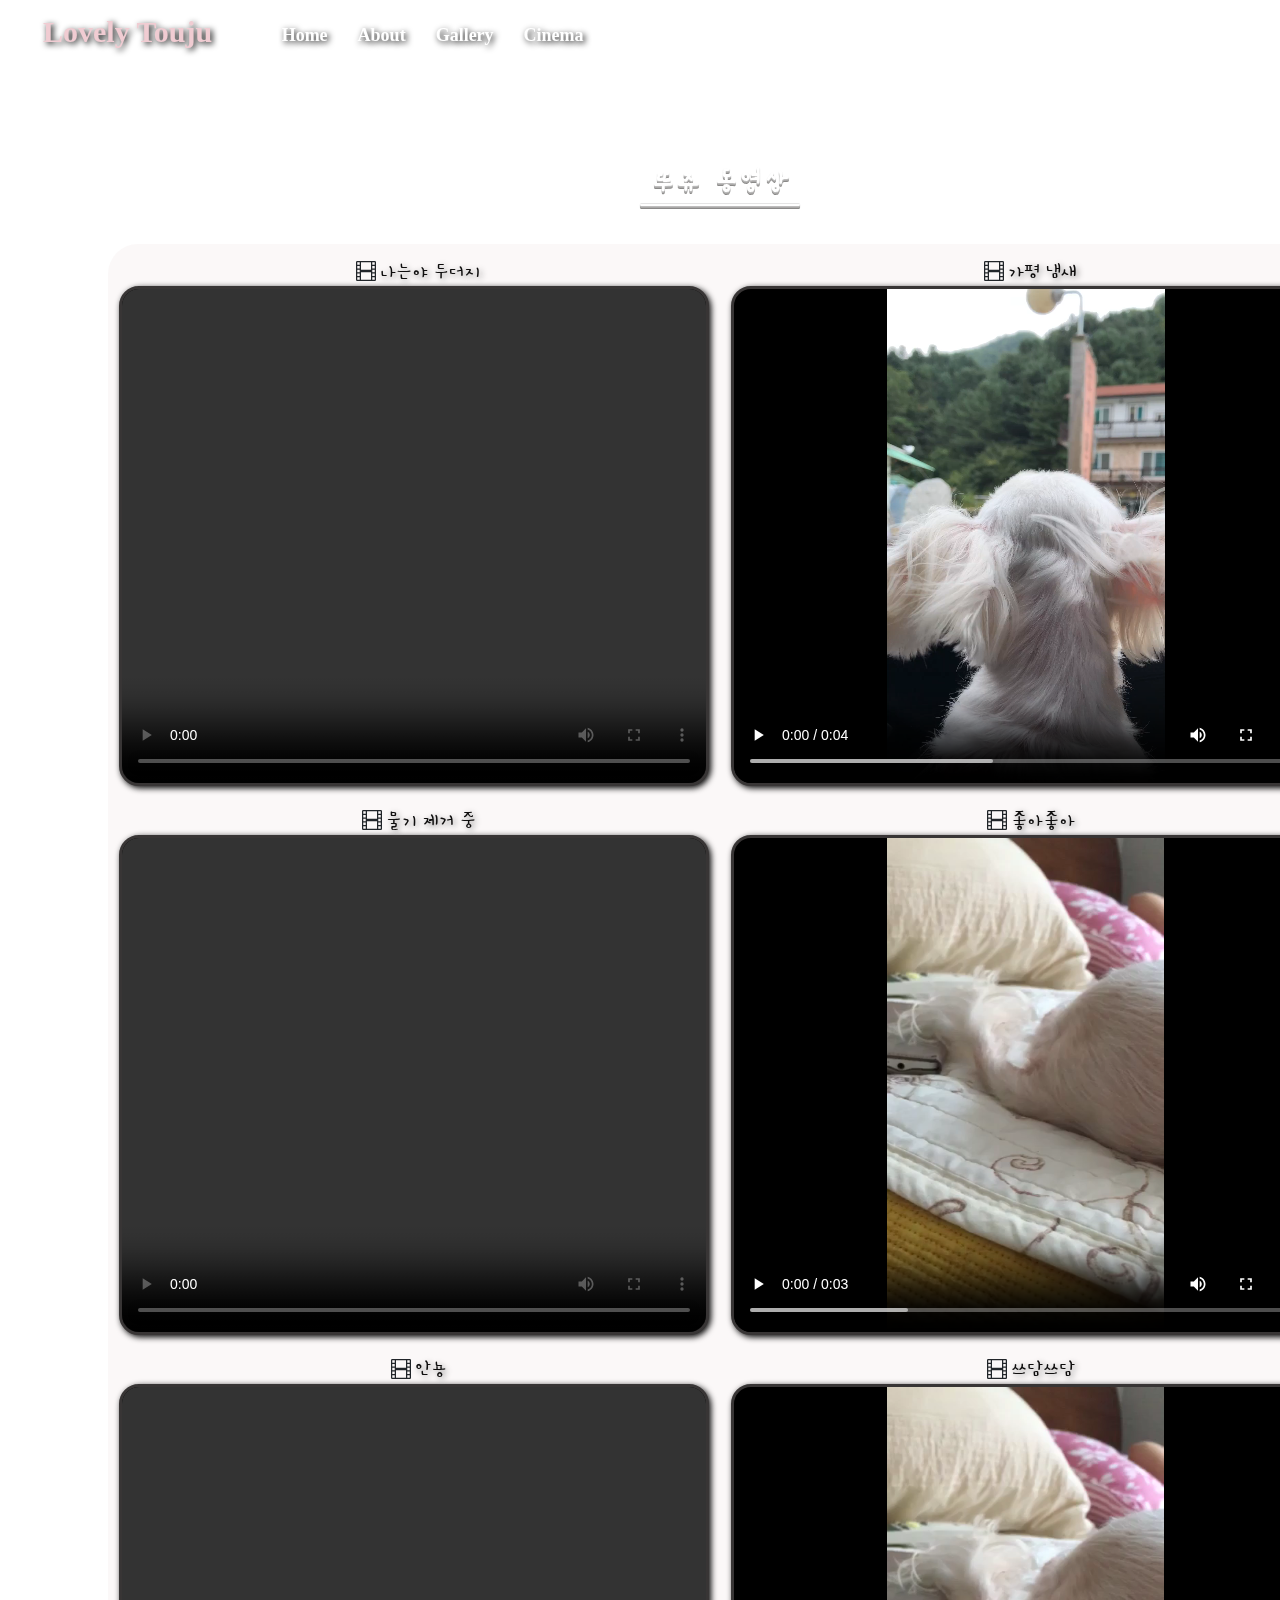
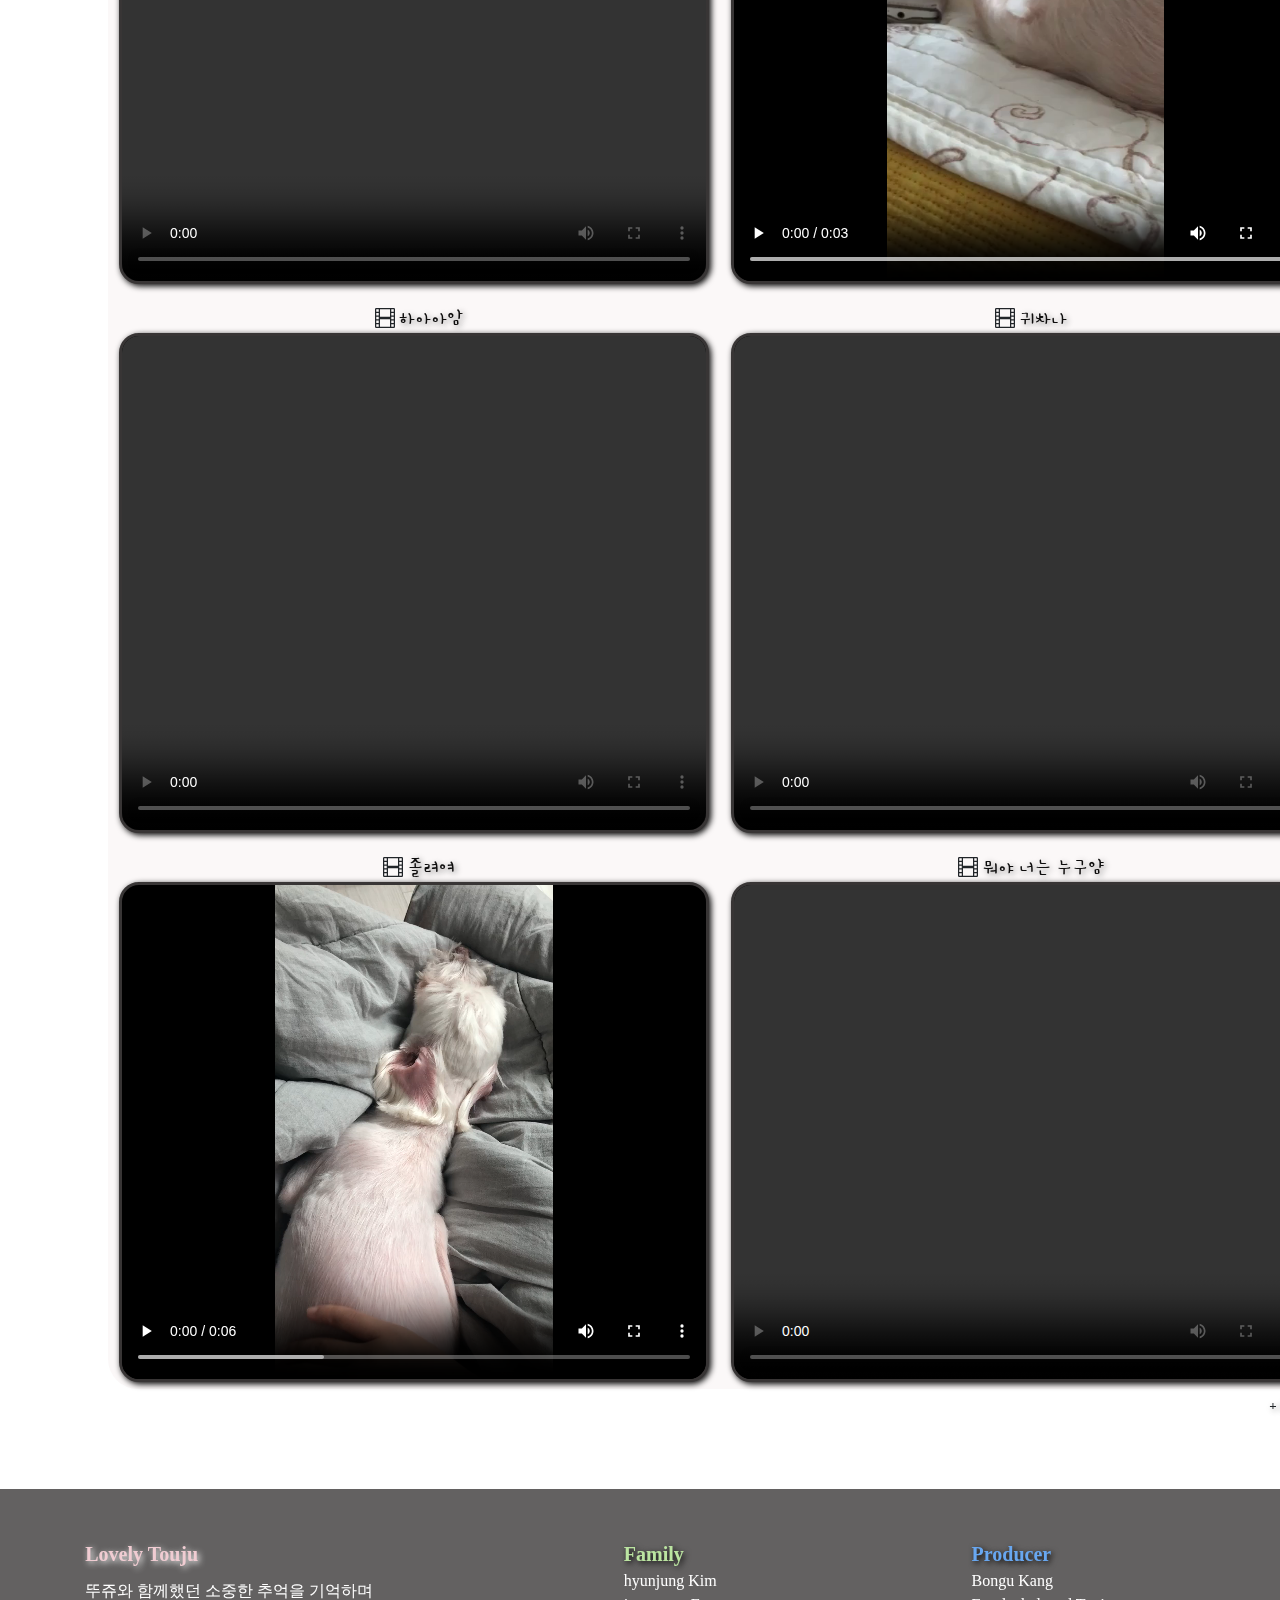
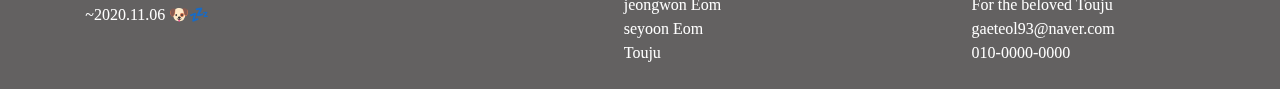
==== commit 3116b812: "upload files" ====
--- a/Cinema.html
+++ b/Cinema.html
@@ -64,7 +64,7 @@
                 <svg xmlns="http://www.w3.org/2000/svg" width="20" height="20" fill="currentColor" class="bi bi-film" viewBox="0 0 16 16">
                     <path fill-rule="evenodd" d="M0 1a1 1 0 0 1 1-1h14a1 1 0 0 1 1 1v14a1 1 0 0 1-1 1H1a1 1 0 0 1-1-1V1zm4 0h8v6H4V1zm8 8H4v6h8V9zM1 1h2v2H1V1zm2 3H1v2h2V4zM1 7h2v2H1V7zm2 3H1v2h2v-2zm-2 3h2v2H1v-2zM15 1h-2v2h2V1zm-2 3h2v2h-2V4zm2 3h-2v2h2V7zm-2 3h2v2h-2v-2zm2 3h-2v2h2v-2z"/>
                 </svg>
-                <span id="video_title">첫 수영</span>
+                <span id="video_title">물기 제거 중</span>
             </div>
             <video controls loop><source src="video/003.mp4" type="video/mp4"></video>
         </div>
@@ -73,7 +73,7 @@
                 <svg xmlns="http://www.w3.org/2000/svg" width="20" height="20" fill="currentColor" class="bi bi-film" viewBox="0 0 16 16">
                     <path fill-rule="evenodd" d="M0 1a1 1 0 0 1 1-1h14a1 1 0 0 1 1 1v14a1 1 0 0 1-1 1H1a1 1 0 0 1-1-1V1zm4 0h8v6H4V1zm8 8H4v6h8V9zM1 1h2v2H1V1zm2 3H1v2h2V4zM1 7h2v2H1V7zm2 3H1v2h2v-2zm-2 3h2v2H1v-2zM15 1h-2v2h2V1zm-2 3h2v2h-2V4zm2 3h-2v2h2V7zm-2 3h2v2h-2v-2zm2 3h-2v2h2v-2z"/>
                 </svg>
-                <span id="video_title">세상에서 가장 무거운 풀.. 눈꺼풀..</span>
+                <span id="video_title">좋아좋아</span>
             </div>
             <video controls loop><source src="video/004.mp4" type="video/mp4"></video>
         </div>
@@ -82,638 +82,330 @@
                 <svg xmlns="http://www.w3.org/2000/svg" width="20" height="20" fill="currentColor" class="bi bi-film" viewBox="0 0 16 16">
                     <path fill-rule="evenodd" d="M0 1a1 1 0 0 1 1-1h14a1 1 0 0 1 1 1v14a1 1 0 0 1-1 1H1a1 1 0 0 1-1-1V1zm4 0h8v6H4V1zm8 8H4v6h8V9zM1 1h2v2H1V1zm2 3H1v2h2V4zM1 7h2v2H1V7zm2 3H1v2h2v-2zm-2 3h2v2H1v-2zM15 1h-2v2h2V1zm-2 3h2v2h-2V4zm2 3h-2v2h2V7zm-2 3h2v2h-2v-2zm2 3h-2v2h2v-2z"/>
                 </svg>
+                <span id="video_title">안뇽</span>
+            </div>
+            <video controls loop><source src="video/005.mp4" type="video/mp4"></video>
+        </div>
+        <div>
+            <div>
+                <svg xmlns="http://www.w3.org/2000/svg" width="20" height="20" fill="currentColor" class="bi bi-film" viewBox="0 0 16 16">
+                    <path fill-rule="evenodd" d="M0 1a1 1 0 0 1 1-1h14a1 1 0 0 1 1 1v14a1 1 0 0 1-1 1H1a1 1 0 0 1-1-1V1zm4 0h8v6H4V1zm8 8H4v6h8V9zM1 1h2v2H1V1zm2 3H1v2h2V4zM1 7h2v2H1V7zm2 3H1v2h2v-2zm-2 3h2v2H1v-2zM15 1h-2v2h2V1zm-2 3h2v2h-2V4zm2 3h-2v2h2V7zm-2 3h2v2h-2v-2zm2 3h-2v2h2v-2z"/>
+                </svg>
+                <span id="video_title">쓰담쓰담</span>
+            </div>
+            <video controls loop><source src="video/006.mp4" type="video/mp4"></video>
+        </div>
+        <div>
+            <div>
+                <svg xmlns="http://www.w3.org/2000/svg" width="20" height="20" fill="currentColor" class="bi bi-film" viewBox="0 0 16 16">
+                    <path fill-rule="evenodd" d="M0 1a1 1 0 0 1 1-1h14a1 1 0 0 1 1 1v14a1 1 0 0 1-1 1H1a1 1 0 0 1-1-1V1zm4 0h8v6H4V1zm8 8H4v6h8V9zM1 1h2v2H1V1zm2 3H1v2h2V4zM1 7h2v2H1V7zm2 3H1v2h2v-2zm-2 3h2v2H1v-2zM15 1h-2v2h2V1zm-2 3h2v2h-2V4zm2 3h-2v2h2V7zm-2 3h2v2h-2v-2zm2 3h-2v2h2v-2z"/>
+                </svg>
+                <span id="video_title">하아아암</span>
+            </div>
+            <video controls loop><source src="video/007.MOV" type="video/mp4"></video>
+        </div>
+        <div>
+            <div>
+                <svg xmlns="http://www.w3.org/2000/svg" width="20" height="20" fill="currentColor" class="bi bi-film" viewBox="0 0 16 16">
+                    <path fill-rule="evenodd" d="M0 1a1 1 0 0 1 1-1h14a1 1 0 0 1 1 1v14a1 1 0 0 1-1 1H1a1 1 0 0 1-1-1V1zm4 0h8v6H4V1zm8 8H4v6h8V9zM1 1h2v2H1V1zm2 3H1v2h2V4zM1 7h2v2H1V7zm2 3H1v2h2v-2zm-2 3h2v2H1v-2zM15 1h-2v2h2V1zm-2 3h2v2h-2V4zm2 3h-2v2h2V7zm-2 3h2v2h-2v-2zm2 3h-2v2h2v-2z"/>
+                </svg>
+                <span id="video_title">귀차나</span>
+            </div>
+            <video controls loop><source src="video/008.MP4" type="video/mp4"></video>
+        </div>
+        <div>
+            <div>
+                <svg xmlns="http://www.w3.org/2000/svg" width="20" height="20" fill="currentColor" class="bi bi-film" viewBox="0 0 16 16">
+                    <path fill-rule="evenodd" d="M0 1a1 1 0 0 1 1-1h14a1 1 0 0 1 1 1v14a1 1 0 0 1-1 1H1a1 1 0 0 1-1-1V1zm4 0h8v6H4V1zm8 8H4v6h8V9zM1 1h2v2H1V1zm2 3H1v2h2V4zM1 7h2v2H1V7zm2 3H1v2h2v-2zm-2 3h2v2H1v-2zM15 1h-2v2h2V1zm-2 3h2v2h-2V4zm2 3h-2v2h2V7zm-2 3h2v2h-2v-2zm2 3h-2v2h2v-2z"/>
+                </svg>
+                <span id="video_title">졸려여</span>
+            </div>
+            <video controls loop><source src="video/009.mp4" type="video/mp4"></video>
+        </div>
+        <div>
+            <div>
+                <svg xmlns="http://www.w3.org/2000/svg" width="20" height="20" fill="currentColor" class="bi bi-film" viewBox="0 0 16 16">
+                    <path fill-rule="evenodd" d="M0 1a1 1 0 0 1 1-1h14a1 1 0 0 1 1 1v14a1 1 0 0 1-1 1H1a1 1 0 0 1-1-1V1zm4 0h8v6H4V1zm8 8H4v6h8V9zM1 1h2v2H1V1zm2 3H1v2h2V4zM1 7h2v2H1V7zm2 3H1v2h2v-2zm-2 3h2v2H1v-2zM15 1h-2v2h2V1zm-2 3h2v2h-2V4zm2 3h-2v2h2V7zm-2 3h2v2h-2v-2zm2 3h-2v2h2v-2z"/>
+                </svg>
+                <span id="video_title">뭐야 너는 누구얌</span>
+            </div>
+            <video controls loop><source src="video/010.mp4" type="video/mp4"></video>
+        </div>
+
+        <!-- 2번째 영상 -->
+        <div class="cts02">                
+            <div>
+                <svg xmlns="http://www.w3.org/2000/svg" width="20" height="20" fill="currentColor" class="bi bi-film" viewBox="0 0 16 16">
+                    <path fill-rule="evenodd" d="M0 1a1 1 0 0 1 1-1h14a1 1 0 0 1 1 1v14a1 1 0 0 1-1 1H1a1 1 0 0 1-1-1V1zm4 0h8v6H4V1zm8 8H4v6h8V9zM1 1h2v2H1V1zm2 3H1v2h2V4zM1 7h2v2H1V7zm2 3H1v2h2v-2zm-2 3h2v2H1v-2zM15 1h-2v2h2V1zm-2 3h2v2h-2V4zm2 3h-2v2h2V7zm-2 3h2v2h-2v-2zm2 3h-2v2h2v-2z"/>
+                </svg>
+                <span id="video_title">나는야 두더지</span>
+            </div>
+            <video controls loop><source src="video/001.mp4" type="video/mp4"></video>
+        </div>
+        <div class="cts02">
+            <div>
+                <svg xmlns="http://www.w3.org/2000/svg" width="20" height="20" fill="currentColor" class="bi bi-film" viewBox="0 0 16 16">
+                    <path fill-rule="evenodd" d="M0 1a1 1 0 0 1 1-1h14a1 1 0 0 1 1 1v14a1 1 0 0 1-1 1H1a1 1 0 0 1-1-1V1zm4 0h8v6H4V1zm8 8H4v6h8V9zM1 1h2v2H1V1zm2 3H1v2h2V4zM1 7h2v2H1V7zm2 3H1v2h2v-2zm-2 3h2v2H1v-2zM15 1h-2v2h2V1zm-2 3h2v2h-2V4zm2 3h-2v2h2V7zm-2 3h2v2h-2v-2zm2 3h-2v2h2v-2z"/>
+                </svg>
+                <span id="video_title">가평 냄새</span>
+            </div>
+            <video controls loop><source src="video/002.mp4" type="video/mp4"></video>
+        </div>
+        <div class="cts02">
+            <div>
+                <svg xmlns="http://www.w3.org/2000/svg" width="20" height="20" fill="currentColor" class="bi bi-film" viewBox="0 0 16 16">
+                    <path fill-rule="evenodd" d="M0 1a1 1 0 0 1 1-1h14a1 1 0 0 1 1 1v14a1 1 0 0 1-1 1H1a1 1 0 0 1-1-1V1zm4 0h8v6H4V1zm8 8H4v6h8V9zM1 1h2v2H1V1zm2 3H1v2h2V4zM1 7h2v2H1V7zm2 3H1v2h2v-2zm-2 3h2v2H1v-2zM15 1h-2v2h2V1zm-2 3h2v2h-2V4zm2 3h-2v2h2V7zm-2 3h2v2h-2v-2zm2 3h-2v2h2v-2z"/>
+                </svg>
                 <span id="video_title">물기 제거 중</span>
             </div>
+            <video controls loop><source src="video/003.mp4" type="video/mp4"></video>
+        </div>
+        <div class="cts02">
+            <div>
+                <svg xmlns="http://www.w3.org/2000/svg" width="20" height="20" fill="currentColor" class="bi bi-film" viewBox="0 0 16 16">
+                    <path fill-rule="evenodd" d="M0 1a1 1 0 0 1 1-1h14a1 1 0 0 1 1 1v14a1 1 0 0 1-1 1H1a1 1 0 0 1-1-1V1zm4 0h8v6H4V1zm8 8H4v6h8V9zM1 1h2v2H1V1zm2 3H1v2h2V4zM1 7h2v2H1V7zm2 3H1v2h2v-2zm-2 3h2v2H1v-2zM15 1h-2v2h2V1zm-2 3h2v2h-2V4zm2 3h-2v2h2V7zm-2 3h2v2h-2v-2zm2 3h-2v2h2v-2z"/>
+                </svg>
+                <span id="video_title">좋아좋아</span>
+            </div>
+            <video controls loop><source src="video/004.mp4" type="video/mp4"></video>
+        </div>
+        <div class="cts02">
+            <div>
+                <svg xmlns="http://www.w3.org/2000/svg" width="20" height="20" fill="currentColor" class="bi bi-film" viewBox="0 0 16 16">
+                    <path fill-rule="evenodd" d="M0 1a1 1 0 0 1 1-1h14a1 1 0 0 1 1 1v14a1 1 0 0 1-1 1H1a1 1 0 0 1-1-1V1zm4 0h8v6H4V1zm8 8H4v6h8V9zM1 1h2v2H1V1zm2 3H1v2h2V4zM1 7h2v2H1V7zm2 3H1v2h2v-2zm-2 3h2v2H1v-2zM15 1h-2v2h2V1zm-2 3h2v2h-2V4zm2 3h-2v2h2V7zm-2 3h2v2h-2v-2zm2 3h-2v2h2v-2z"/>
+                </svg>
+                <span id="video_title">안뇽</span>
+            </div>
             <video controls loop><source src="video/005.mp4" type="video/mp4"></video>
         </div>
-        <div>
+        <div class="cts02">
+            <div>
+                <svg xmlns="http://www.w3.org/2000/svg" width="20" height="20" fill="currentColor" class="bi bi-film" viewBox="0 0 16 16">
+                    <path fill-rule="evenodd" d="M0 1a1 1 0 0 1 1-1h14a1 1 0 0 1 1 1v14a1 1 0 0 1-1 1H1a1 1 0 0 1-1-1V1zm4 0h8v6H4V1zm8 8H4v6h8V9zM1 1h2v2H1V1zm2 3H1v2h2V4zM1 7h2v2H1V7zm2 3H1v2h2v-2zm-2 3h2v2H1v-2zM15 1h-2v2h2V1zm-2 3h2v2h-2V4zm2 3h-2v2h2V7zm-2 3h2v2h-2v-2zm2 3h-2v2h2v-2z"/>
+                </svg>
+                <span id="video_title">쓰담쓰담</span>
+            </div>
+            <video controls loop><source src="video/006.mp4" type="video/mp4"></video>
+        </div>
+        <div class="cts02">
+            <div>
+                <svg xmlns="http://www.w3.org/2000/svg" width="20" height="20" fill="currentColor" class="bi bi-film" viewBox="0 0 16 16">
+                    <path fill-rule="evenodd" d="M0 1a1 1 0 0 1 1-1h14a1 1 0 0 1 1 1v14a1 1 0 0 1-1 1H1a1 1 0 0 1-1-1V1zm4 0h8v6H4V1zm8 8H4v6h8V9zM1 1h2v2H1V1zm2 3H1v2h2V4zM1 7h2v2H1V7zm2 3H1v2h2v-2zm-2 3h2v2H1v-2zM15 1h-2v2h2V1zm-2 3h2v2h-2V4zm2 3h-2v2h2V7zm-2 3h2v2h-2v-2zm2 3h-2v2h2v-2z"/>
+                </svg>
+                <span id="video_title">하아아암</span>
+            </div>
+            <video controls loop><source src="video/007.MOV" type="video/mp4"></video>
+        </div>
+        <div class="cts02">
+            <div>
+                <svg xmlns="http://www.w3.org/2000/svg" width="20" height="20" fill="currentColor" class="bi bi-film" viewBox="0 0 16 16">
+                    <path fill-rule="evenodd" d="M0 1a1 1 0 0 1 1-1h14a1 1 0 0 1 1 1v14a1 1 0 0 1-1 1H1a1 1 0 0 1-1-1V1zm4 0h8v6H4V1zm8 8H4v6h8V9zM1 1h2v2H1V1zm2 3H1v2h2V4zM1 7h2v2H1V7zm2 3H1v2h2v-2zm-2 3h2v2H1v-2zM15 1h-2v2h2V1zm-2 3h2v2h-2V4zm2 3h-2v2h2V7zm-2 3h2v2h-2v-2zm2 3h-2v2h2v-2z"/>
+                </svg>
+                <span id="video_title">귀차나</span>
+            </div>
+            <video controls loop><source src="video/008.MP4" type="video/mp4"></video>
+        </div>
+        <div class="cts02">
+            <div>
+                <svg xmlns="http://www.w3.org/2000/svg" width="20" height="20" fill="currentColor" class="bi bi-film" viewBox="0 0 16 16">
+                    <path fill-rule="evenodd" d="M0 1a1 1 0 0 1 1-1h14a1 1 0 0 1 1 1v14a1 1 0 0 1-1 1H1a1 1 0 0 1-1-1V1zm4 0h8v6H4V1zm8 8H4v6h8V9zM1 1h2v2H1V1zm2 3H1v2h2V4zM1 7h2v2H1V7zm2 3H1v2h2v-2zm-2 3h2v2H1v-2zM15 1h-2v2h2V1zm-2 3h2v2h-2V4zm2 3h-2v2h2V7zm-2 3h2v2h-2v-2zm2 3h-2v2h2v-2z"/>
+                </svg>
+                <span id="video_title">졸려여</span>
+            </div>
+            <video controls loop><source src="video/009.mp4" type="video/mp4"></video>
+        </div>
+        <div class="cts02">
+            <div>
+                <svg xmlns="http://www.w3.org/2000/svg" width="20" height="20" fill="currentColor" class="bi bi-film" viewBox="0 0 16 16">
+                    <path fill-rule="evenodd" d="M0 1a1 1 0 0 1 1-1h14a1 1 0 0 1 1 1v14a1 1 0 0 1-1 1H1a1 1 0 0 1-1-1V1zm4 0h8v6H4V1zm8 8H4v6h8V9zM1 1h2v2H1V1zm2 3H1v2h2V4zM1 7h2v2H1V7zm2 3H1v2h2v-2zm-2 3h2v2H1v-2zM15 1h-2v2h2V1zm-2 3h2v2h-2V4zm2 3h-2v2h2V7zm-2 3h2v2h-2v-2zm2 3h-2v2h2v-2z"/>
+                </svg>
+                <span id="video_title">뭐야 너는 누구얌</span>
+            </div>
+            <video controls loop><source src="video/010.mp4" type="video/mp4"></video>
+        </div>
+
+        <!-- 3번째 영상 -->
+        <div class="cts03">                
+            <div>
+                <svg xmlns="http://www.w3.org/2000/svg" width="20" height="20" fill="currentColor" class="bi bi-film" viewBox="0 0 16 16">
+                    <path fill-rule="evenodd" d="M0 1a1 1 0 0 1 1-1h14a1 1 0 0 1 1 1v14a1 1 0 0 1-1 1H1a1 1 0 0 1-1-1V1zm4 0h8v6H4V1zm8 8H4v6h8V9zM1 1h2v2H1V1zm2 3H1v2h2V4zM1 7h2v2H1V7zm2 3H1v2h2v-2zm-2 3h2v2H1v-2zM15 1h-2v2h2V1zm-2 3h2v2h-2V4zm2 3h-2v2h2V7zm-2 3h2v2h-2v-2zm2 3h-2v2h2v-2z"/>
+                </svg>
+                <span id="video_title">나는야 두더지</span>
+            </div>
+            <video controls loop><source src="video/001.mp4" type="video/mp4"></video>
+        </div>
+        <div class="cts03">
+            <div>
+                <svg xmlns="http://www.w3.org/2000/svg" width="20" height="20" fill="currentColor" class="bi bi-film" viewBox="0 0 16 16">
+                    <path fill-rule="evenodd" d="M0 1a1 1 0 0 1 1-1h14a1 1 0 0 1 1 1v14a1 1 0 0 1-1 1H1a1 1 0 0 1-1-1V1zm4 0h8v6H4V1zm8 8H4v6h8V9zM1 1h2v2H1V1zm2 3H1v2h2V4zM1 7h2v2H1V7zm2 3H1v2h2v-2zm-2 3h2v2H1v-2zM15 1h-2v2h2V1zm-2 3h2v2h-2V4zm2 3h-2v2h2V7zm-2 3h2v2h-2v-2zm2 3h-2v2h2v-2z"/>
+                </svg>
+                <span id="video_title">가평 냄새</span>
+            </div>
+            <video controls loop><source src="video/002.mp4" type="video/mp4"></video>
+        </div>
+        <div class="cts03">
+            <div>
+                <svg xmlns="http://www.w3.org/2000/svg" width="20" height="20" fill="currentColor" class="bi bi-film" viewBox="0 0 16 16">
+                    <path fill-rule="evenodd" d="M0 1a1 1 0 0 1 1-1h14a1 1 0 0 1 1 1v14a1 1 0 0 1-1 1H1a1 1 0 0 1-1-1V1zm4 0h8v6H4V1zm8 8H4v6h8V9zM1 1h2v2H1V1zm2 3H1v2h2V4zM1 7h2v2H1V7zm2 3H1v2h2v-2zm-2 3h2v2H1v-2zM15 1h-2v2h2V1zm-2 3h2v2h-2V4zm2 3h-2v2h2V7zm-2 3h2v2h-2v-2zm2 3h-2v2h2v-2z"/>
+                </svg>
+                <span id="video_title">물기 제거 중</span>
+            </div>
+            <video controls loop><source src="video/003.mp4" type="video/mp4"></video>
+        </div>
+        <div class="cts03">
             <div>
                 <svg xmlns="http://www.w3.org/2000/svg" width="20" height="20" fill="currentColor" class="bi bi-film" viewBox="0 0 16 16">
                     <path fill-rule="evenodd" d="M0 1a1 1 0 0 1 1-1h14a1 1 0 0 1 1 1v14a1 1 0 0 1-1 1H1a1 1 0 0 1-1-1V1zm4 0h8v6H4V1zm8 8H4v6h8V9zM1 1h2v2H1V1zm2 3H1v2h2V4zM1 7h2v2H1V7zm2 3H1v2h2v-2zm-2 3h2v2H1v-2zM15 1h-2v2h2V1zm-2 3h2v2h-2V4zm2 3h-2v2h2V7zm-2 3h2v2h-2v-2zm2 3h-2v2h2v-2z"/>
                 </svg>
                 <span id="video_title">좋아좋아</span>
             </div>
+            <video controls loop><source src="video/004.mp4" type="video/mp4"></video>
+        </div>
+        <div class="cts03">
+            <div>
+                <svg xmlns="http://www.w3.org/2000/svg" width="20" height="20" fill="currentColor" class="bi bi-film" viewBox="0 0 16 16">
+                    <path fill-rule="evenodd" d="M0 1a1 1 0 0 1 1-1h14a1 1 0 0 1 1 1v14a1 1 0 0 1-1 1H1a1 1 0 0 1-1-1V1zm4 0h8v6H4V1zm8 8H4v6h8V9zM1 1h2v2H1V1zm2 3H1v2h2V4zM1 7h2v2H1V7zm2 3H1v2h2v-2zm-2 3h2v2H1v-2zM15 1h-2v2h2V1zm-2 3h2v2h-2V4zm2 3h-2v2h2V7zm-2 3h2v2h-2v-2zm2 3h-2v2h2v-2z"/>
+                </svg>
+                <span id="video_title">안뇽</span>
+            </div>
+            <video controls loop><source src="video/005.mp4" type="video/mp4"></video>
+        </div>
+        <div class="cts03">
+            <div>
+                <svg xmlns="http://www.w3.org/2000/svg" width="20" height="20" fill="currentColor" class="bi bi-film" viewBox="0 0 16 16">
+                    <path fill-rule="evenodd" d="M0 1a1 1 0 0 1 1-1h14a1 1 0 0 1 1 1v14a1 1 0 0 1-1 1H1a1 1 0 0 1-1-1V1zm4 0h8v6H4V1zm8 8H4v6h8V9zM1 1h2v2H1V1zm2 3H1v2h2V4zM1 7h2v2H1V7zm2 3H1v2h2v-2zm-2 3h2v2H1v-2zM15 1h-2v2h2V1zm-2 3h2v2h-2V4zm2 3h-2v2h2V7zm-2 3h2v2h-2v-2zm2 3h-2v2h2v-2z"/>
+                </svg>
+                <span id="video_title">쓰담쓰담</span>
+            </div>
             <video controls loop><source src="video/006.mp4" type="video/mp4"></video>
         </div>
-        <div>
+        <div class="cts03">
+            <div>
+                <svg xmlns="http://www.w3.org/2000/svg" width="20" height="20" fill="currentColor" class="bi bi-film" viewBox="0 0 16 16">
+                    <path fill-rule="evenodd" d="M0 1a1 1 0 0 1 1-1h14a1 1 0 0 1 1 1v14a1 1 0 0 1-1 1H1a1 1 0 0 1-1-1V1zm4 0h8v6H4V1zm8 8H4v6h8V9zM1 1h2v2H1V1zm2 3H1v2h2V4zM1 7h2v2H1V7zm2 3H1v2h2v-2zm-2 3h2v2H1v-2zM15 1h-2v2h2V1zm-2 3h2v2h-2V4zm2 3h-2v2h2V7zm-2 3h2v2h-2v-2zm2 3h-2v2h2v-2z"/>
+                </svg>
+                <span id="video_title">하아아암</span>
+            </div>
+            <video controls loop><source src="video/007.MOV" type="video/mp4"></video>
+        </div>
+        <div class="cts03">
+            <div>
+                <svg xmlns="http://www.w3.org/2000/svg" width="20" height="20" fill="currentColor" class="bi bi-film" viewBox="0 0 16 16">
+                    <path fill-rule="evenodd" d="M0 1a1 1 0 0 1 1-1h14a1 1 0 0 1 1 1v14a1 1 0 0 1-1 1H1a1 1 0 0 1-1-1V1zm4 0h8v6H4V1zm8 8H4v6h8V9zM1 1h2v2H1V1zm2 3H1v2h2V4zM1 7h2v2H1V7zm2 3H1v2h2v-2zm-2 3h2v2H1v-2zM15 1h-2v2h2V1zm-2 3h2v2h-2V4zm2 3h-2v2h2V7zm-2 3h2v2h-2v-2zm2 3h-2v2h2v-2z"/>
+                </svg>
+                <span id="video_title">귀차나</span>
+            </div>
+            <video controls loop><source src="video/008.MP4" type="video/mp4"></video>
+        </div>
+        <div class="cts03">
+            <div>
+                <svg xmlns="http://www.w3.org/2000/svg" width="20" height="20" fill="currentColor" class="bi bi-film" viewBox="0 0 16 16">
+                    <path fill-rule="evenodd" d="M0 1a1 1 0 0 1 1-1h14a1 1 0 0 1 1 1v14a1 1 0 0 1-1 1H1a1 1 0 0 1-1-1V1zm4 0h8v6H4V1zm8 8H4v6h8V9zM1 1h2v2H1V1zm2 3H1v2h2V4zM1 7h2v2H1V7zm2 3H1v2h2v-2zm-2 3h2v2H1v-2zM15 1h-2v2h2V1zm-2 3h2v2h-2V4zm2 3h-2v2h2V7zm-2 3h2v2h-2v-2zm2 3h-2v2h2v-2z"/>
+                </svg>
+                <span id="video_title">졸려여</span>
+            </div>
+            <video controls loop><source src="video/009.mp4" type="video/mp4"></video>
+        </div>
+        <div class="cts03">
+            <div>
+                <svg xmlns="http://www.w3.org/2000/svg" width="20" height="20" fill="currentColor" class="bi bi-film" viewBox="0 0 16 16">
+                    <path fill-rule="evenodd" d="M0 1a1 1 0 0 1 1-1h14a1 1 0 0 1 1 1v14a1 1 0 0 1-1 1H1a1 1 0 0 1-1-1V1zm4 0h8v6H4V1zm8 8H4v6h8V9zM1 1h2v2H1V1zm2 3H1v2h2V4zM1 7h2v2H1V7zm2 3H1v2h2v-2zm-2 3h2v2H1v-2zM15 1h-2v2h2V1zm-2 3h2v2h-2V4zm2 3h-2v2h2V7zm-2 3h2v2h-2v-2zm2 3h-2v2h2v-2z"/>
+                </svg>
+                <span id="video_title">뭐야 너는 누구얌</span>
+            </div>
+            <video controls loop><source src="video/010.mp4" type="video/mp4"></video>
+        </div>
+
+        <!-- 4번째 영상 -->
+        <div class="cts04">                
+            <div>
+                <svg xmlns="http://www.w3.org/2000/svg" width="20" height="20" fill="currentColor" class="bi bi-film" viewBox="0 0 16 16">
+                    <path fill-rule="evenodd" d="M0 1a1 1 0 0 1 1-1h14a1 1 0 0 1 1 1v14a1 1 0 0 1-1 1H1a1 1 0 0 1-1-1V1zm4 0h8v6H4V1zm8 8H4v6h8V9zM1 1h2v2H1V1zm2 3H1v2h2V4zM1 7h2v2H1V7zm2 3H1v2h2v-2zm-2 3h2v2H1v-2zM15 1h-2v2h2V1zm-2 3h2v2h-2V4zm2 3h-2v2h2V7zm-2 3h2v2h-2v-2zm2 3h-2v2h2v-2z"/>
+                </svg>
+                <span id="video_title">나는야 두더지</span>
+            </div>
+            <video controls loop><source src="video/001.mp4" type="video/mp4"></video>
+        </div>
+        <div class="cts04">
+            <div>
+                <svg xmlns="http://www.w3.org/2000/svg" width="20" height="20" fill="currentColor" class="bi bi-film" viewBox="0 0 16 16">
+                    <path fill-rule="evenodd" d="M0 1a1 1 0 0 1 1-1h14a1 1 0 0 1 1 1v14a1 1 0 0 1-1 1H1a1 1 0 0 1-1-1V1zm4 0h8v6H4V1zm8 8H4v6h8V9zM1 1h2v2H1V1zm2 3H1v2h2V4zM1 7h2v2H1V7zm2 3H1v2h2v-2zm-2 3h2v2H1v-2zM15 1h-2v2h2V1zm-2 3h2v2h-2V4zm2 3h-2v2h2V7zm-2 3h2v2h-2v-2zm2 3h-2v2h2v-2z"/>
+                </svg>
+                <span id="video_title">가평 냄새</span>
+            </div>
+            <video controls loop><source src="video/002.mp4" type="video/mp4"></video>
+        </div>
+        <div class="cts04">
+            <div>
+                <svg xmlns="http://www.w3.org/2000/svg" width="20" height="20" fill="currentColor" class="bi bi-film" viewBox="0 0 16 16">
+                    <path fill-rule="evenodd" d="M0 1a1 1 0 0 1 1-1h14a1 1 0 0 1 1 1v14a1 1 0 0 1-1 1H1a1 1 0 0 1-1-1V1zm4 0h8v6H4V1zm8 8H4v6h8V9zM1 1h2v2H1V1zm2 3H1v2h2V4zM1 7h2v2H1V7zm2 3H1v2h2v-2zm-2 3h2v2H1v-2zM15 1h-2v2h2V1zm-2 3h2v2h-2V4zm2 3h-2v2h2V7zm-2 3h2v2h-2v-2zm2 3h-2v2h2v-2z"/>
+                </svg>
+                <span id="video_title">물기 제거 중</span>
+            </div>
+            <video controls loop><source src="video/003.mp4" type="video/mp4"></video>
+        </div>
+        <div class="cts04">
+            <div>
+                <svg xmlns="http://www.w3.org/2000/svg" width="20" height="20" fill="currentColor" class="bi bi-film" viewBox="0 0 16 16">
+                    <path fill-rule="evenodd" d="M0 1a1 1 0 0 1 1-1h14a1 1 0 0 1 1 1v14a1 1 0 0 1-1 1H1a1 1 0 0 1-1-1V1zm4 0h8v6H4V1zm8 8H4v6h8V9zM1 1h2v2H1V1zm2 3H1v2h2V4zM1 7h2v2H1V7zm2 3H1v2h2v-2zm-2 3h2v2H1v-2zM15 1h-2v2h2V1zm-2 3h2v2h-2V4zm2 3h-2v2h2V7zm-2 3h2v2h-2v-2zm2 3h-2v2h2v-2z"/>
+                </svg>
+                <span id="video_title">좋아좋아</span>
+            </div>
+            <video controls loop><source src="video/004.mp4" type="video/mp4"></video>
+        </div>
+        <div class="cts04">
             <div>
                 <svg xmlns="http://www.w3.org/2000/svg" width="20" height="20" fill="currentColor" class="bi bi-film" viewBox="0 0 16 16">
                     <path fill-rule="evenodd" d="M0 1a1 1 0 0 1 1-1h14a1 1 0 0 1 1 1v14a1 1 0 0 1-1 1H1a1 1 0 0 1-1-1V1zm4 0h8v6H4V1zm8 8H4v6h8V9zM1 1h2v2H1V1zm2 3H1v2h2V4zM1 7h2v2H1V7zm2 3H1v2h2v-2zm-2 3h2v2H1v-2zM15 1h-2v2h2V1zm-2 3h2v2h-2V4zm2 3h-2v2h2V7zm-2 3h2v2h-2v-2zm2 3h-2v2h2v-2z"/>
                 </svg>
                 <span id="video_title">안뇽</span>
             </div>
-            <video controls loop><source src="video/007.mp4" type="video/mp4"></video>
-        </div>
-        <div>
-            <div>
-                <svg xmlns="http://www.w3.org/2000/svg" width="20" height="20" fill="currentColor" class="bi bi-film" viewBox="0 0 16 16">
-                    <path fill-rule="evenodd" d="M0 1a1 1 0 0 1 1-1h14a1 1 0 0 1 1 1v14a1 1 0 0 1-1 1H1a1 1 0 0 1-1-1V1zm4 0h8v6H4V1zm8 8H4v6h8V9zM1 1h2v2H1V1zm2 3H1v2h2V4zM1 7h2v2H1V7zm2 3H1v2h2v-2zm-2 3h2v2H1v-2zM15 1h-2v2h2V1zm-2 3h2v2h-2V4zm2 3h-2v2h2V7zm-2 3h2v2h-2v-2zm2 3h-2v2h2v-2z"/>
-                </svg>
-                <span id="video_title">헛둘헛둘</span>
-            </div>
-            <video controls loop><source src="video/008.mp4" type="video/mp4"></video>
-        </div>
-        <div>
+            <video controls loop><source src="video/005.mp4" type="video/mp4"></video>
+        </div>
+        <div class="cts04">
             <div>
                 <svg xmlns="http://www.w3.org/2000/svg" width="20" height="20" fill="currentColor" class="bi bi-film" viewBox="0 0 16 16">
                     <path fill-rule="evenodd" d="M0 1a1 1 0 0 1 1-1h14a1 1 0 0 1 1 1v14a1 1 0 0 1-1 1H1a1 1 0 0 1-1-1V1zm4 0h8v6H4V1zm8 8H4v6h8V9zM1 1h2v2H1V1zm2 3H1v2h2V4zM1 7h2v2H1V7zm2 3H1v2h2v-2zm-2 3h2v2H1v-2zM15 1h-2v2h2V1zm-2 3h2v2h-2V4zm2 3h-2v2h2V7zm-2 3h2v2h-2v-2zm2 3h-2v2h2v-2z"/>
                 </svg>
                 <span id="video_title">쓰담쓰담</span>
             </div>
+            <video controls loop><source src="video/006.mp4" type="video/mp4"></video>
+        </div>
+        <div class="cts04">
+            <div>
+                <svg xmlns="http://www.w3.org/2000/svg" width="20" height="20" fill="currentColor" class="bi bi-film" viewBox="0 0 16 16">
+                    <path fill-rule="evenodd" d="M0 1a1 1 0 0 1 1-1h14a1 1 0 0 1 1 1v14a1 1 0 0 1-1 1H1a1 1 0 0 1-1-1V1zm4 0h8v6H4V1zm8 8H4v6h8V9zM1 1h2v2H1V1zm2 3H1v2h2V4zM1 7h2v2H1V7zm2 3H1v2h2v-2zm-2 3h2v2H1v-2zM15 1h-2v2h2V1zm-2 3h2v2h-2V4zm2 3h-2v2h2V7zm-2 3h2v2h-2v-2zm2 3h-2v2h2v-2z"/>
+                </svg>
+                <span id="video_title">하아아암</span>
+            </div>
+            <video controls loop><source src="video/007.MOV" type="video/mp4"></video>
+        </div>
+        <div class="cts04">
+            <div>
+                <svg xmlns="http://www.w3.org/2000/svg" width="20" height="20" fill="currentColor" class="bi bi-film" viewBox="0 0 16 16">
+                    <path fill-rule="evenodd" d="M0 1a1 1 0 0 1 1-1h14a1 1 0 0 1 1 1v14a1 1 0 0 1-1 1H1a1 1 0 0 1-1-1V1zm4 0h8v6H4V1zm8 8H4v6h8V9zM1 1h2v2H1V1zm2 3H1v2h2V4zM1 7h2v2H1V7zm2 3H1v2h2v-2zm-2 3h2v2H1v-2zM15 1h-2v2h2V1zm-2 3h2v2h-2V4zm2 3h-2v2h2V7zm-2 3h2v2h-2v-2zm2 3h-2v2h2v-2z"/>
+                </svg>
+                <span id="video_title">귀차나</span>
+            </div>
+            <video controls loop><source src="video/008.MP4" type="video/mp4"></video>
+        </div>
+        <div class="cts04">
+            <div>
+                <svg xmlns="http://www.w3.org/2000/svg" width="20" height="20" fill="currentColor" class="bi bi-film" viewBox="0 0 16 16">
+                    <path fill-rule="evenodd" d="M0 1a1 1 0 0 1 1-1h14a1 1 0 0 1 1 1v14a1 1 0 0 1-1 1H1a1 1 0 0 1-1-1V1zm4 0h8v6H4V1zm8 8H4v6h8V9zM1 1h2v2H1V1zm2 3H1v2h2V4zM1 7h2v2H1V7zm2 3H1v2h2v-2zm-2 3h2v2H1v-2zM15 1h-2v2h2V1zm-2 3h2v2h-2V4zm2 3h-2v2h2V7zm-2 3h2v2h-2v-2zm2 3h-2v2h2v-2z"/>
+                </svg>
+                <span id="video_title">졸려여</span>
+            </div>
             <video controls loop><source src="video/009.mp4" type="video/mp4"></video>
         </div>
-        <div>
-            <div>
-                <svg xmlns="http://www.w3.org/2000/svg" width="20" height="20" fill="currentColor" class="bi bi-film" viewBox="0 0 16 16">
-                    <path fill-rule="evenodd" d="M0 1a1 1 0 0 1 1-1h14a1 1 0 0 1 1 1v14a1 1 0 0 1-1 1H1a1 1 0 0 1-1-1V1zm4 0h8v6H4V1zm8 8H4v6h8V9zM1 1h2v2H1V1zm2 3H1v2h2V4zM1 7h2v2H1V7zm2 3H1v2h2v-2zm-2 3h2v2H1v-2zM15 1h-2v2h2V1zm-2 3h2v2h-2V4zm2 3h-2v2h2V7zm-2 3h2v2h-2v-2zm2 3h-2v2h2v-2z"/>
-                </svg>
-                <span id="video_title">하아아암</span>
-            </div>
-            <video controls loop><source src="video/010.MOV" type="video/mp4"></video>
-        </div>
-        <div>
-            <div>
-                <svg xmlns="http://www.w3.org/2000/svg" width="20" height="20" fill="currentColor" class="bi bi-film" viewBox="0 0 16 16">
-                    <path fill-rule="evenodd" d="M0 1a1 1 0 0 1 1-1h14a1 1 0 0 1 1 1v14a1 1 0 0 1-1 1H1a1 1 0 0 1-1-1V1zm4 0h8v6H4V1zm8 8H4v6h8V9zM1 1h2v2H1V1zm2 3H1v2h2V4zM1 7h2v2H1V7zm2 3H1v2h2v-2zm-2 3h2v2H1v-2zM15 1h-2v2h2V1zm-2 3h2v2h-2V4zm2 3h-2v2h2V7zm-2 3h2v2h-2v-2zm2 3h-2v2h2v-2z"/>
-                </svg>
-                <span id="video_title">귀차나</span>
-            </div>
-            <video controls loop><source src="video/011.MP4" type="video/mp4"></video>
-        </div>
-        <div>
-            <div>
-                <svg xmlns="http://www.w3.org/2000/svg" width="20" height="20" fill="currentColor" class="bi bi-film" viewBox="0 0 16 16">
-                    <path fill-rule="evenodd" d="M0 1a1 1 0 0 1 1-1h14a1 1 0 0 1 1 1v14a1 1 0 0 1-1 1H1a1 1 0 0 1-1-1V1zm4 0h8v6H4V1zm8 8H4v6h8V9zM1 1h2v2H1V1zm2 3H1v2h2V4zM1 7h2v2H1V7zm2 3H1v2h2v-2zm-2 3h2v2H1v-2zM15 1h-2v2h2V1zm-2 3h2v2h-2V4zm2 3h-2v2h2V7zm-2 3h2v2h-2v-2zm2 3h-2v2h2v-2z"/>
-                </svg>
-                <span id="video_title">졸려여</span>
-            </div>
-            <video controls loop><source src="video/012.mp4" type="video/mp4"></video>
-        </div>
-        <div>
+        <div class="cts04">
             <div>
                 <svg xmlns="http://www.w3.org/2000/svg" width="20" height="20" fill="currentColor" class="bi bi-film" viewBox="0 0 16 16">
                     <path fill-rule="evenodd" d="M0 1a1 1 0 0 1 1-1h14a1 1 0 0 1 1 1v14a1 1 0 0 1-1 1H1a1 1 0 0 1-1-1V1zm4 0h8v6H4V1zm8 8H4v6h8V9zM1 1h2v2H1V1zm2 3H1v2h2V4zM1 7h2v2H1V7zm2 3H1v2h2v-2zm-2 3h2v2H1v-2zM15 1h-2v2h2V1zm-2 3h2v2h-2V4zm2 3h-2v2h2V7zm-2 3h2v2h-2v-2zm2 3h-2v2h2v-2z"/>
                 </svg>
                 <span id="video_title">뭐야 너는 누구얌</span>
             </div>
-            <video controls loop><source src="video/013.mp4" type="video/mp4"></video>
-        </div>
-        <div>
-            <div>
-                <svg xmlns="http://www.w3.org/2000/svg" width="20" height="20" fill="currentColor" class="bi bi-film" viewBox="0 0 16 16">
-                    <path fill-rule="evenodd" d="M0 1a1 1 0 0 1 1-1h14a1 1 0 0 1 1 1v14a1 1 0 0 1-1 1H1a1 1 0 0 1-1-1V1zm4 0h8v6H4V1zm8 8H4v6h8V9zM1 1h2v2H1V1zm2 3H1v2h2V4zM1 7h2v2H1V7zm2 3H1v2h2v-2zm-2 3h2v2H1v-2zM15 1h-2v2h2V1zm-2 3h2v2h-2V4zm2 3h-2v2h2V7zm-2 3h2v2h-2v-2zm2 3h-2v2h2v-2z"/>
-                </svg>
-                <span id="video_title">이건 내꼬야</span>
-            </div>
-            <video controls loop><source src="video/014.mp4" type="video/mp4"></video>
-        </div>
-        <div>
-            <div>
-                <svg xmlns="http://www.w3.org/2000/svg" width="20" height="20" fill="currentColor" class="bi bi-film" viewBox="0 0 16 16">
-                    <path fill-rule="evenodd" d="M0 1a1 1 0 0 1 1-1h14a1 1 0 0 1 1 1v14a1 1 0 0 1-1 1H1a1 1 0 0 1-1-1V1zm4 0h8v6H4V1zm8 8H4v6h8V9zM1 1h2v2H1V1zm2 3H1v2h2V4zM1 7h2v2H1V7zm2 3H1v2h2v-2zm-2 3h2v2H1v-2zM15 1h-2v2h2V1zm-2 3h2v2h-2V4zm2 3h-2v2h2V7zm-2 3h2v2h-2v-2zm2 3h-2v2h2v-2z"/>
-                </svg>
-                <span id="video_title">까꿍</span>
-            </div>
-            <video controls loop><source src="video/015.MP4" type="video/mp4"></video>
-        </div>
-        <div>
-            <div>
-                <svg xmlns="http://www.w3.org/2000/svg" width="20" height="20" fill="currentColor" class="bi bi-film" viewBox="0 0 16 16">
-                    <path fill-rule="evenodd" d="M0 1a1 1 0 0 1 1-1h14a1 1 0 0 1 1 1v14a1 1 0 0 1-1 1H1a1 1 0 0 1-1-1V1zm4 0h8v6H4V1zm8 8H4v6h8V9zM1 1h2v2H1V1zm2 3H1v2h2V4zM1 7h2v2H1V7zm2 3H1v2h2v-2zm-2 3h2v2H1v-2zM15 1h-2v2h2V1zm-2 3h2v2h-2V4zm2 3h-2v2h2V7zm-2 3h2v2h-2v-2zm2 3h-2v2h2v-2z"/>
-                </svg>
-                <span id="video_title">기다려</span>
-            </div>
-            <video controls loop><source src="video/016.MOV" type="video/mp4"></video>
-        </div>
-        <div>
-            <div>
-                <svg xmlns="http://www.w3.org/2000/svg" width="20" height="20" fill="currentColor" class="bi bi-film" viewBox="0 0 16 16">
-                    <path fill-rule="evenodd" d="M0 1a1 1 0 0 1 1-1h14a1 1 0 0 1 1 1v14a1 1 0 0 1-1 1H1a1 1 0 0 1-1-1V1zm4 0h8v6H4V1zm8 8H4v6h8V9zM1 1h2v2H1V1zm2 3H1v2h2V4zM1 7h2v2H1V7zm2 3H1v2h2v-2zm-2 3h2v2H1v-2zM15 1h-2v2h2V1zm-2 3h2v2h-2V4zm2 3h-2v2h2V7zm-2 3h2v2h-2v-2zm2 3h-2v2h2v-2z"/>
-                </svg>
-                <span id="video_title">꿈꾸는 중</span>
-            </div>
-            <video controls loop><source src="video/017.mp4" type="video/mp4"></video>
-        </div>
-        <div>
-            <div>
-                <svg xmlns="http://www.w3.org/2000/svg" width="20" height="20" fill="currentColor" class="bi bi-film" viewBox="0 0 16 16">
-                    <path fill-rule="evenodd" d="M0 1a1 1 0 0 1 1-1h14a1 1 0 0 1 1 1v14a1 1 0 0 1-1 1H1a1 1 0 0 1-1-1V1zm4 0h8v6H4V1zm8 8H4v6h8V9zM1 1h2v2H1V1zm2 3H1v2h2V4zM1 7h2v2H1V7zm2 3H1v2h2v-2zm-2 3h2v2H1v-2zM15 1h-2v2h2V1zm-2 3h2v2h-2V4zm2 3h-2v2h2V7zm-2 3h2v2h-2v-2zm2 3h-2v2h2v-2z"/>
-                </svg>
-                <span id="video_title">꿀잠</span>
-            </div>
-            <video controls loop><source src="video/018.mp4" type="video/mp4"></video>
-        </div>
-        <div class="last_video">
-            <div>
-                <svg xmlns="http://www.w3.org/2000/svg" width="20" height="20" fill="currentColor" class="bi bi-film" viewBox="0 0 16 16">
-                    <path fill-rule="evenodd" d="M0 1a1 1 0 0 1 1-1h14a1 1 0 0 1 1 1v14a1 1 0 0 1-1 1H1a1 1 0 0 1-1-1V1zm4 0h8v6H4V1zm8 8H4v6h8V9zM1 1h2v2H1V1zm2 3H1v2h2V4zM1 7h2v2H1V7zm2 3H1v2h2v-2zm-2 3h2v2H1v-2zM15 1h-2v2h2V1zm-2 3h2v2h-2V4zm2 3h-2v2h2V7zm-2 3h2v2h-2v-2zm2 3h-2v2h2v-2z"/>
-                </svg>
-                <span id="video_title">덥다 더워</span>
-            </div>
-            <video controls loop><source src="video/019.mp4" type="video/mp4"></video>
-        </div>
-        <div class="last_video">
-            <div>
-                <svg xmlns="http://www.w3.org/2000/svg" width="20" height="20" fill="currentColor" class="bi bi-film" viewBox="0 0 16 16">
-                    <path fill-rule="evenodd" d="M0 1a1 1 0 0 1 1-1h14a1 1 0 0 1 1 1v14a1 1 0 0 1-1 1H1a1 1 0 0 1-1-1V1zm4 0h8v6H4V1zm8 8H4v6h8V9zM1 1h2v2H1V1zm2 3H1v2h2V4zM1 7h2v2H1V7zm2 3H1v2h2v-2zm-2 3h2v2H1v-2zM15 1h-2v2h2V1zm-2 3h2v2h-2V4zm2 3h-2v2h2V7zm-2 3h2v2h-2v-2zm2 3h-2v2h2v-2z"/>
-                </svg>
-                <span id="video_title">부럽지?</span>
-            </div>
-            <video controls loop><source src="video/020.mp4" type="video/mp4"></video>
-        </div>
-        
-
-        <!-- 2번째 영상 -->
-        <div class="cts02">
-            <div>
-                <svg xmlns="http://www.w3.org/2000/svg" width="20" height="20" fill="currentColor" class="bi bi-film" viewBox="0 0 16 16">
-                    <path fill-rule="evenodd" d="M0 1a1 1 0 0 1 1-1h14a1 1 0 0 1 1 1v14a1 1 0 0 1-1 1H1a1 1 0 0 1-1-1V1zm4 0h8v6H4V1zm8 8H4v6h8V9zM1 1h2v2H1V1zm2 3H1v2h2V4zM1 7h2v2H1V7zm2 3H1v2h2v-2zm-2 3h2v2H1v-2zM15 1h-2v2h2V1zm-2 3h2v2h-2V4zm2 3h-2v2h2V7zm-2 3h2v2h-2v-2zm2 3h-2v2h2v-2z"/>
-                </svg>
-                <span id="video_title">할머니가 나 괴롭혀ㅠㅠ</span>
-            </div>
-            <video controls loop><source src="video/021.mp4" type="video/mp4"></video>
-        </div>
-        <div class="cts02">
-            <div>
-                <svg xmlns="http://www.w3.org/2000/svg" width="20" height="20" fill="currentColor" class="bi bi-film" viewBox="0 0 16 16">
-                    <path fill-rule="evenodd" d="M0 1a1 1 0 0 1 1-1h14a1 1 0 0 1 1 1v14a1 1 0 0 1-1 1H1a1 1 0 0 1-1-1V1zm4 0h8v6H4V1zm8 8H4v6h8V9zM1 1h2v2H1V1zm2 3H1v2h2V4zM1 7h2v2H1V7zm2 3H1v2h2v-2zm-2 3h2v2H1v-2zM15 1h-2v2h2V1zm-2 3h2v2h-2V4zm2 3h-2v2h2V7zm-2 3h2v2h-2v-2zm2 3h-2v2h2v-2z"/>
-                </svg>
-                <span id="video_title">엄마 손은 약손</span>
-            </div>
-            <video controls loop><source src="video/022.MP4" type="video/mp4"></video>
-        </div>
-        <div class="cts02">
-            <div>
-                <svg xmlns="http://www.w3.org/2000/svg" width="20" height="20" fill="currentColor" class="bi bi-film" viewBox="0 0 16 16">
-                    <path fill-rule="evenodd" d="M0 1a1 1 0 0 1 1-1h14a1 1 0 0 1 1 1v14a1 1 0 0 1-1 1H1a1 1 0 0 1-1-1V1zm4 0h8v6H4V1zm8 8H4v6h8V9zM1 1h2v2H1V1zm2 3H1v2h2V4zM1 7h2v2H1V7zm2 3H1v2h2v-2zm-2 3h2v2H1v-2zM15 1h-2v2h2V1zm-2 3h2v2h-2V4zm2 3h-2v2h2V7zm-2 3h2v2h-2v-2zm2 3h-2v2h2v-2z"/>
-                </svg>
-                <span id="video_title">만지지 말라구우우</span>
-            </div>
-            <video controls loop><source src="video/023.MOV" type="video/mp4"></video>
-        </div>
-        <div class="cts02">
-            <div>
-                <svg xmlns="http://www.w3.org/2000/svg" width="20" height="20" fill="currentColor" class="bi bi-film" viewBox="0 0 16 16">
-                    <path fill-rule="evenodd" d="M0 1a1 1 0 0 1 1-1h14a1 1 0 0 1 1 1v14a1 1 0 0 1-1 1H1a1 1 0 0 1-1-1V1zm4 0h8v6H4V1zm8 8H4v6h8V9zM1 1h2v2H1V1zm2 3H1v2h2V4zM1 7h2v2H1V7zm2 3H1v2h2v-2zm-2 3h2v2H1v-2zM15 1h-2v2h2V1zm-2 3h2v2h-2V4zm2 3h-2v2h2V7zm-2 3h2v2h-2v-2zm2 3h-2v2h2v-2z"/>
-                </svg>
-                <span id="video_title">우걱우걱</span>
-            </div>
-            <video controls loop><source src="video/024.mp4" type="video/mp4"></video>
-        </div>
-        <div class="cts02">
-            <div>
-                <svg xmlns="http://www.w3.org/2000/svg" width="20" height="20" fill="currentColor" class="bi bi-film" viewBox="0 0 16 16">
-                    <path fill-rule="evenodd" d="M0 1a1 1 0 0 1 1-1h14a1 1 0 0 1 1 1v14a1 1 0 0 1-1 1H1a1 1 0 0 1-1-1V1zm4 0h8v6H4V1zm8 8H4v6h8V9zM1 1h2v2H1V1zm2 3H1v2h2V4zM1 7h2v2H1V7zm2 3H1v2h2v-2zm-2 3h2v2H1v-2zM15 1h-2v2h2V1zm-2 3h2v2h-2V4zm2 3h-2v2h2V7zm-2 3h2v2h-2v-2zm2 3h-2v2h2v-2z"/>
-                </svg>
-                <span id="video_title">고기 좋아 좋아</span>
-            </div>
-            <video controls loop><source src="video/025.mp4" type="video/mp4"></video>
-        </div>
-        <div class="cts02">
-            <div>
-                <svg xmlns="http://www.w3.org/2000/svg" width="20" height="20" fill="currentColor" class="bi bi-film" viewBox="0 0 16 16">
-                    <path fill-rule="evenodd" d="M0 1a1 1 0 0 1 1-1h14a1 1 0 0 1 1 1v14a1 1 0 0 1-1 1H1a1 1 0 0 1-1-1V1zm4 0h8v6H4V1zm8 8H4v6h8V9zM1 1h2v2H1V1zm2 3H1v2h2V4zM1 7h2v2H1V7zm2 3H1v2h2v-2zm-2 3h2v2H1v-2zM15 1h-2v2h2V1zm-2 3h2v2h-2V4zm2 3h-2v2h2V7zm-2 3h2v2h-2v-2zm2 3h-2v2h2v-2z"/>
-                </svg>
-                <span id="video_title">히히 바람 냄새</span>
-            </div>
-            <video controls loop><source src="video/026.mp4" type="video/mp4"></video>
-        </div>
-        <div class="cts02">
-            <div>
-                <svg xmlns="http://www.w3.org/2000/svg" width="20" height="20" fill="currentColor" class="bi bi-film" viewBox="0 0 16 16">
-                    <path fill-rule="evenodd" d="M0 1a1 1 0 0 1 1-1h14a1 1 0 0 1 1 1v14a1 1 0 0 1-1 1H1a1 1 0 0 1-1-1V1zm4 0h8v6H4V1zm8 8H4v6h8V9zM1 1h2v2H1V1zm2 3H1v2h2V4zM1 7h2v2H1V7zm2 3H1v2h2v-2zm-2 3h2v2H1v-2zM15 1h-2v2h2V1zm-2 3h2v2h-2V4zm2 3h-2v2h2V7zm-2 3h2v2h-2v-2zm2 3h-2v2h2v-2z"/>
-                </svg>
-                <span id="video_title">엄마!! 빨리 주세요!!</span>
-            </div>
-            <video controls loop><source src="video/027.MP4" type="video/mp4"></video>
-        </div>
-        <div class="cts02">
-            <div>
-                <svg xmlns="http://www.w3.org/2000/svg" width="20" height="20" fill="currentColor" class="bi bi-film" viewBox="0 0 16 16">
-                    <path fill-rule="evenodd" d="M0 1a1 1 0 0 1 1-1h14a1 1 0 0 1 1 1v14a1 1 0 0 1-1 1H1a1 1 0 0 1-1-1V1zm4 0h8v6H4V1zm8 8H4v6h8V9zM1 1h2v2H1V1zm2 3H1v2h2V4zM1 7h2v2H1V7zm2 3H1v2h2v-2zm-2 3h2v2H1v-2zM15 1h-2v2h2V1zm-2 3h2v2h-2V4zm2 3h-2v2h2V7zm-2 3h2v2h-2v-2zm2 3h-2v2h2v-2z"/>
-                </svg>
-                <span id="video_title">빵!!!</span>
-            </div>
-            <video controls loop><source src="video/028.MOV" type="video/mp4"></video>
-        </div>
-        <div class="cts02">
-            <div>
-                <svg xmlns="http://www.w3.org/2000/svg" width="20" height="20" fill="currentColor" class="bi bi-film" viewBox="0 0 16 16">
-                    <path fill-rule="evenodd" d="M0 1a1 1 0 0 1 1-1h14a1 1 0 0 1 1 1v14a1 1 0 0 1-1 1H1a1 1 0 0 1-1-1V1zm4 0h8v6H4V1zm8 8H4v6h8V9zM1 1h2v2H1V1zm2 3H1v2h2V4zM1 7h2v2H1V7zm2 3H1v2h2v-2zm-2 3h2v2H1v-2zM15 1h-2v2h2V1zm-2 3h2v2h-2V4zm2 3h-2v2h2V7zm-2 3h2v2h-2v-2zm2 3h-2v2h2v-2z"/>
-                </svg>
-                <span id="video_title">Zzz</span>
-            </div>
-            <video controls loop><source src="video/029.mp4" type="video/mp4"></video>
-        </div>
-        <div class="cts02">
-            <div>
-                <svg xmlns="http://www.w3.org/2000/svg" width="20" height="20" fill="currentColor" class="bi bi-film" viewBox="0 0 16 16">
-                    <path fill-rule="evenodd" d="M0 1a1 1 0 0 1 1-1h14a1 1 0 0 1 1 1v14a1 1 0 0 1-1 1H1a1 1 0 0 1-1-1V1zm4 0h8v6H4V1zm8 8H4v6h8V9zM1 1h2v2H1V1zm2 3H1v2h2V4zM1 7h2v2H1V7zm2 3H1v2h2v-2zm-2 3h2v2H1v-2zM15 1h-2v2h2V1zm-2 3h2v2h-2V4zm2 3h-2v2h2V7zm-2 3h2v2h-2v-2zm2 3h-2v2h2v-2z"/>
-                </svg>
-                <span id="video_title">졸려여</span>
-            </div>
-            <video controls loop><source src="video/030.mp4" type="video/mp4"></video>
-        </div>
-        <div class="cts02">
-            <div>
-                <svg xmlns="http://www.w3.org/2000/svg" width="20" height="20" fill="currentColor" class="bi bi-film" viewBox="0 0 16 16">
-                    <path fill-rule="evenodd" d="M0 1a1 1 0 0 1 1-1h14a1 1 0 0 1 1 1v14a1 1 0 0 1-1 1H1a1 1 0 0 1-1-1V1zm4 0h8v6H4V1zm8 8H4v6h8V9zM1 1h2v2H1V1zm2 3H1v2h2V4zM1 7h2v2H1V7zm2 3H1v2h2v-2zm-2 3h2v2H1v-2zM15 1h-2v2h2V1zm-2 3h2v2h-2V4zm2 3h-2v2h2V7zm-2 3h2v2h-2v-2zm2 3h-2v2h2v-2z"/>
-                </svg>
-                <span id="video_title">빵, 기다려</span>
-            </div>
-            <video controls loop><source src="video/031.MOV" type="video/mp4"></video>
-        </div>
-        <div class="cts02">
-            <div>
-                <svg xmlns="http://www.w3.org/2000/svg" width="20" height="20" fill="currentColor" class="bi bi-film" viewBox="0 0 16 16">
-                    <path fill-rule="evenodd" d="M0 1a1 1 0 0 1 1-1h14a1 1 0 0 1 1 1v14a1 1 0 0 1-1 1H1a1 1 0 0 1-1-1V1zm4 0h8v6H4V1zm8 8H4v6h8V9zM1 1h2v2H1V1zm2 3H1v2h2V4zM1 7h2v2H1V7zm2 3H1v2h2v-2zm-2 3h2v2H1v-2zM15 1h-2v2h2V1zm-2 3h2v2h-2V4zm2 3h-2v2h2V7zm-2 3h2v2h-2v-2zm2 3h-2v2h2v-2z"/>
-                </svg>
-                <span id="video_title">바쁘다 바빠</span>
-            </div>
-            <video controls loop><source src="video/032.mp4" type="video/mp4"></video>
-        </div>
-        <div class="cts02">
-            <div>
-                <svg xmlns="http://www.w3.org/2000/svg" width="20" height="20" fill="currentColor" class="bi bi-film" viewBox="0 0 16 16">
-                    <path fill-rule="evenodd" d="M0 1a1 1 0 0 1 1-1h14a1 1 0 0 1 1 1v14a1 1 0 0 1-1 1H1a1 1 0 0 1-1-1V1zm4 0h8v6H4V1zm8 8H4v6h8V9zM1 1h2v2H1V1zm2 3H1v2h2V4zM1 7h2v2H1V7zm2 3H1v2h2v-2zm-2 3h2v2H1v-2zM15 1h-2v2h2V1zm-2 3h2v2h-2V4zm2 3h-2v2h2V7zm-2 3h2v2h-2v-2zm2 3h-2v2h2v-2z"/>
-                </svg>
-                <span id="video_title">화려한 조명</span>
-            </div>
-            <video controls loop><source src="video/033.mp4" type="video/mp4"></video>
-        </div>
-        <div class="cts02">
-            <div>
-                <svg xmlns="http://www.w3.org/2000/svg" width="20" height="20" fill="currentColor" class="bi bi-film" viewBox="0 0 16 16">
-                    <path fill-rule="evenodd" d="M0 1a1 1 0 0 1 1-1h14a1 1 0 0 1 1 1v14a1 1 0 0 1-1 1H1a1 1 0 0 1-1-1V1zm4 0h8v6H4V1zm8 8H4v6h8V9zM1 1h2v2H1V1zm2 3H1v2h2V4zM1 7h2v2H1V7zm2 3H1v2h2v-2zm-2 3h2v2H1v-2zM15 1h-2v2h2V1zm-2 3h2v2h-2V4zm2 3h-2v2h2V7zm-2 3h2v2h-2v-2zm2 3h-2v2h2v-2z"/>
-                </svg>
-                <span id="video_title">양재천 산책 너무 죠아</span>
-            </div>
-            <video controls loop><source src="video/034.mp4" type="video/mp4"></video>
-        </div>
-        <div class="cts02">
-            <div>
-                <svg xmlns="http://www.w3.org/2000/svg" width="20" height="20" fill="currentColor" class="bi bi-film" viewBox="0 0 16 16">
-                    <path fill-rule="evenodd" d="M0 1a1 1 0 0 1 1-1h14a1 1 0 0 1 1 1v14a1 1 0 0 1-1 1H1a1 1 0 0 1-1-1V1zm4 0h8v6H4V1zm8 8H4v6h8V9zM1 1h2v2H1V1zm2 3H1v2h2V4zM1 7h2v2H1V7zm2 3H1v2h2v-2zm-2 3h2v2H1v-2zM15 1h-2v2h2V1zm-2 3h2v2h-2V4zm2 3h-2v2h2V7zm-2 3h2v2h-2v-2zm2 3h-2v2h2v-2z"/>
-                </svg>
-                <span id="video_title">옜다</span>
-            </div>
-            <video controls loop><source src="video/035.MOV" type="video/mp4"></video>
-        </div>
-        <div class="cts02">
-            <div>
-                <svg xmlns="http://www.w3.org/2000/svg" width="20" height="20" fill="currentColor" class="bi bi-film" viewBox="0 0 16 16">
-                    <path fill-rule="evenodd" d="M0 1a1 1 0 0 1 1-1h14a1 1 0 0 1 1 1v14a1 1 0 0 1-1 1H1a1 1 0 0 1-1-1V1zm4 0h8v6H4V1zm8 8H4v6h8V9zM1 1h2v2H1V1zm2 3H1v2h2V4zM1 7h2v2H1V7zm2 3H1v2h2v-2zm-2 3h2v2H1v-2zM15 1h-2v2h2V1zm-2 3h2v2h-2V4zm2 3h-2v2h2V7zm-2 3h2v2h-2v-2zm2 3h-2v2h2v-2z"/>
-                </svg>
-                <span id="video_title">손</span>
-            </div>
-            <video controls loop><source src="video/036.MOV" type="video/mp4"></video>
-        </div>
-        <div class="cts02">
-            <div>
-                <svg xmlns="http://www.w3.org/2000/svg" width="20" height="20" fill="currentColor" class="bi bi-film" viewBox="0 0 16 16">
-                    <path fill-rule="evenodd" d="M0 1a1 1 0 0 1 1-1h14a1 1 0 0 1 1 1v14a1 1 0 0 1-1 1H1a1 1 0 0 1-1-1V1zm4 0h8v6H4V1zm8 8H4v6h8V9zM1 1h2v2H1V1zm2 3H1v2h2V4zM1 7h2v2H1V7zm2 3H1v2h2v-2zm-2 3h2v2H1v-2zM15 1h-2v2h2V1zm-2 3h2v2h-2V4zm2 3h-2v2h2V7zm-2 3h2v2h-2v-2zm2 3h-2v2h2v-2z"/>
-                </svg>
-                <span id="video_title">엄마가 최고얌</span>
-            </div>
-            <video controls loop><source src="video/037.mp4" type="video/mp4"></video>
-        </div>
-        <div class="cts02">
-            <div>
-                <svg xmlns="http://www.w3.org/2000/svg" width="20" height="20" fill="currentColor" class="bi bi-film" viewBox="0 0 16 16">
-                    <path fill-rule="evenodd" d="M0 1a1 1 0 0 1 1-1h14a1 1 0 0 1 1 1v14a1 1 0 0 1-1 1H1a1 1 0 0 1-1-1V1zm4 0h8v6H4V1zm8 8H4v6h8V9zM1 1h2v2H1V1zm2 3H1v2h2V4zM1 7h2v2H1V7zm2 3H1v2h2v-2zm-2 3h2v2H1v-2zM15 1h-2v2h2V1zm-2 3h2v2h-2V4zm2 3h-2v2h2V7zm-2 3h2v2h-2v-2zm2 3h-2v2h2v-2z"/>
-                </svg>
-                <span id="video_title">힝 나 아파</span>
-            </div>
-            <video controls loop><source src="video/038.mp4" type="video/mp4"></video>
-        </div>
-        <div class="cts02 last_video">
-            <div>
-                <svg xmlns="http://www.w3.org/2000/svg" width="20" height="20" fill="currentColor" class="bi bi-film" viewBox="0 0 16 16">
-                    <path fill-rule="evenodd" d="M0 1a1 1 0 0 1 1-1h14a1 1 0 0 1 1 1v14a1 1 0 0 1-1 1H1a1 1 0 0 1-1-1V1zm4 0h8v6H4V1zm8 8H4v6h8V9zM1 1h2v2H1V1zm2 3H1v2h2V4zM1 7h2v2H1V7zm2 3H1v2h2v-2zm-2 3h2v2H1v-2zM15 1h-2v2h2V1zm-2 3h2v2h-2V4zm2 3h-2v2h2V7zm-2 3h2v2h-2v-2zm2 3h-2v2h2v-2z"/>
-                </svg>
-                <span id="video_title">나랑 놀자</span>
-            </div>
-            <video controls loop><source src="video/039.mp4" type="video/mp4"></video>
-        </div>
-        <div class="cts02 last_video">
-            <div>
-                <svg xmlns="http://www.w3.org/2000/svg" width="20" height="20" fill="currentColor" class="bi bi-film" viewBox="0 0 16 16">
-                    <path fill-rule="evenodd" d="M0 1a1 1 0 0 1 1-1h14a1 1 0 0 1 1 1v14a1 1 0 0 1-1 1H1a1 1 0 0 1-1-1V1zm4 0h8v6H4V1zm8 8H4v6h8V9zM1 1h2v2H1V1zm2 3H1v2h2V4zM1 7h2v2H1V7zm2 3H1v2h2v-2zm-2 3h2v2H1v-2zM15 1h-2v2h2V1zm-2 3h2v2h-2V4zm2 3h-2v2h2V7zm-2 3h2v2h-2v-2zm2 3h-2v2h2v-2z"/>
-                </svg>
-                <span id="video_title">하지마아아</span>
-            </div>
-            <video controls loop><source src="video/040.mp4" type="video/mp4"></video>
-        </div>
-
-        <!-- 3번째 영상 -->
-        <div class="cts03">
-            <div>
-                <svg xmlns="http://www.w3.org/2000/svg" width="20" height="20" fill="currentColor" class="bi bi-film" viewBox="0 0 16 16">
-                    <path fill-rule="evenodd" d="M0 1a1 1 0 0 1 1-1h14a1 1 0 0 1 1 1v14a1 1 0 0 1-1 1H1a1 1 0 0 1-1-1V1zm4 0h8v6H4V1zm8 8H4v6h8V9zM1 1h2v2H1V1zm2 3H1v2h2V4zM1 7h2v2H1V7zm2 3H1v2h2v-2zm-2 3h2v2H1v-2zM15 1h-2v2h2V1zm-2 3h2v2h-2V4zm2 3h-2v2h2V7zm-2 3h2v2h-2v-2zm2 3h-2v2h2v-2z"/>
-                </svg>
-                <span id="video_title">더 긁어!</span>
-            </div>
-            <video controls loop><source src="video/041.MP4" type="video/mp4"></video>
-        </div>
-        <div class="cts03">
-            <div>
-                <svg xmlns="http://www.w3.org/2000/svg" width="20" height="20" fill="currentColor" class="bi bi-film" viewBox="0 0 16 16">
-                    <path fill-rule="evenodd" d="M0 1a1 1 0 0 1 1-1h14a1 1 0 0 1 1 1v14a1 1 0 0 1-1 1H1a1 1 0 0 1-1-1V1zm4 0h8v6H4V1zm8 8H4v6h8V9zM1 1h2v2H1V1zm2 3H1v2h2V4zM1 7h2v2H1V7zm2 3H1v2h2v-2zm-2 3h2v2H1v-2zM15 1h-2v2h2V1zm-2 3h2v2h-2V4zm2 3h-2v2h2V7zm-2 3h2v2h-2v-2zm2 3h-2v2h2v-2z"/>
-                </svg>
-                <span id="video_title">시원해</span>
-            </div>
-            <video controls loop><source src="video/042.MP4" type="video/mp4"></video>
-        </div>
-        <div class="cts03">
-            <div>
-                <svg xmlns="http://www.w3.org/2000/svg" width="20" height="20" fill="currentColor" class="bi bi-film" viewBox="0 0 16 16">
-                    <path fill-rule="evenodd" d="M0 1a1 1 0 0 1 1-1h14a1 1 0 0 1 1 1v14a1 1 0 0 1-1 1H1a1 1 0 0 1-1-1V1zm4 0h8v6H4V1zm8 8H4v6h8V9zM1 1h2v2H1V1zm2 3H1v2h2V4zM1 7h2v2H1V7zm2 3H1v2h2v-2zm-2 3h2v2H1v-2zM15 1h-2v2h2V1zm-2 3h2v2h-2V4zm2 3h-2v2h2V7zm-2 3h2v2h-2v-2zm2 3h-2v2h2v-2z"/>
-                </svg>
-                <span id="video_title">나도 김 주세요</span>
-            </div>
-            <video controls loop><source src="video/043.MP4" type="video/mp4"></video>
-        </div>
-        <div class="cts03">
-            <div>
-                <svg xmlns="http://www.w3.org/2000/svg" width="20" height="20" fill="currentColor" class="bi bi-film" viewBox="0 0 16 16">
-                    <path fill-rule="evenodd" d="M0 1a1 1 0 0 1 1-1h14a1 1 0 0 1 1 1v14a1 1 0 0 1-1 1H1a1 1 0 0 1-1-1V1zm4 0h8v6H4V1zm8 8H4v6h8V9zM1 1h2v2H1V1zm2 3H1v2h2V4zM1 7h2v2H1V7zm2 3H1v2h2v-2zm-2 3h2v2H1v-2zM15 1h-2v2h2V1zm-2 3h2v2h-2V4zm2 3h-2v2h2V7zm-2 3h2v2h-2v-2zm2 3h-2v2h2v-2z"/>
-                </svg>
-                <span id="video_title">손 내놔</span>
-            </div>
-            <video controls loop><source src="video/044.mp4" type="video/mp4"></video>
-        </div>
-        <div class="cts03">
-            <div>
-                <svg xmlns="http://www.w3.org/2000/svg" width="20" height="20" fill="currentColor" class="bi bi-film" viewBox="0 0 16 16">
-                    <path fill-rule="evenodd" d="M0 1a1 1 0 0 1 1-1h14a1 1 0 0 1 1 1v14a1 1 0 0 1-1 1H1a1 1 0 0 1-1-1V1zm4 0h8v6H4V1zm8 8H4v6h8V9zM1 1h2v2H1V1zm2 3H1v2h2V4zM1 7h2v2H1V7zm2 3H1v2h2v-2zm-2 3h2v2H1v-2zM15 1h-2v2h2V1zm-2 3h2v2h-2V4zm2 3h-2v2h2V7zm-2 3h2v2h-2v-2zm2 3h-2v2h2v-2z"/>
-                </svg>
-                <span id="video_title">김 달라구우우</span>
-            </div>
-            <video controls loop><source src="video/045.mp4" type="video/mp4"></video>
-        </div>
-        <div class="cts03">
-            <div>
-                <svg xmlns="http://www.w3.org/2000/svg" width="20" height="20" fill="currentColor" class="bi bi-film" viewBox="0 0 16 16">
-                    <path fill-rule="evenodd" d="M0 1a1 1 0 0 1 1-1h14a1 1 0 0 1 1 1v14a1 1 0 0 1-1 1H1a1 1 0 0 1-1-1V1zm4 0h8v6H4V1zm8 8H4v6h8V9zM1 1h2v2H1V1zm2 3H1v2h2V4zM1 7h2v2H1V7zm2 3H1v2h2v-2zm-2 3h2v2H1v-2zM15 1h-2v2h2V1zm-2 3h2v2h-2V4zm2 3h-2v2h2V7zm-2 3h2v2h-2v-2zm2 3h-2v2h2v-2z"/>
-                </svg>
-                <span id="video_title">손 달라구우우</span>
-            </div>
-            <video controls loop><source src="video/046.mp4" type="video/mp4"></video>
-        </div>
-        <div class="cts03">
-            <div>
-                <svg xmlns="http://www.w3.org/2000/svg" width="20" height="20" fill="currentColor" class="bi bi-film" viewBox="0 0 16 16">
-                    <path fill-rule="evenodd" d="M0 1a1 1 0 0 1 1-1h14a1 1 0 0 1 1 1v14a1 1 0 0 1-1 1H1a1 1 0 0 1-1-1V1zm4 0h8v6H4V1zm8 8H4v6h8V9zM1 1h2v2H1V1zm2 3H1v2h2V4zM1 7h2v2H1V7zm2 3H1v2h2v-2zm-2 3h2v2H1v-2zM15 1h-2v2h2V1zm-2 3h2v2h-2V4zm2 3h-2v2h2V7zm-2 3h2v2h-2v-2zm2 3h-2v2h2v-2z"/>
-                </svg>
-                <span id="video_title">손 빨리 줘</span>
-            </div>
-            <video controls loop><source src="video/047.mp4" type="video/mp4"></video>
-        </div>
-        <div class="cts03">
-            <div>
-                <svg xmlns="http://www.w3.org/2000/svg" width="20" height="20" fill="currentColor" class="bi bi-film" viewBox="0 0 16 16">
-                    <path fill-rule="evenodd" d="M0 1a1 1 0 0 1 1-1h14a1 1 0 0 1 1 1v14a1 1 0 0 1-1 1H1a1 1 0 0 1-1-1V1zm4 0h8v6H4V1zm8 8H4v6h8V9zM1 1h2v2H1V1zm2 3H1v2h2V4zM1 7h2v2H1V7zm2 3H1v2h2v-2zm-2 3h2v2H1v-2zM15 1h-2v2h2V1zm-2 3h2v2h-2V4zm2 3h-2v2h2V7zm-2 3h2v2h-2v-2zm2 3h-2v2h2v-2z"/>
-                </svg>
-                <span id="video_title">허우적 허우적</span>
-            </div>
-            <video controls loop><source src="video/048.mp4" type="video/mp4"></video>
-        </div>
-        <div class="cts03">
-            <div>
-                <svg xmlns="http://www.w3.org/2000/svg" width="20" height="20" fill="currentColor" class="bi bi-film" viewBox="0 0 16 16">
-                    <path fill-rule="evenodd" d="M0 1a1 1 0 0 1 1-1h14a1 1 0 0 1 1 1v14a1 1 0 0 1-1 1H1a1 1 0 0 1-1-1V1zm4 0h8v6H4V1zm8 8H4v6h8V9zM1 1h2v2H1V1zm2 3H1v2h2V4zM1 7h2v2H1V7zm2 3H1v2h2v-2zm-2 3h2v2H1v-2zM15 1h-2v2h2V1zm-2 3h2v2h-2V4zm2 3h-2v2h2V7zm-2 3h2v2h-2v-2zm2 3h-2v2h2v-2z"/>
-                </svg>
-                <span id="video_title">이쁜짓</span>
-            </div>
-            <video controls loop><source src="video/049.mp4" type="video/mp4"></video>
-        </div>
-        <div class="cts03">
-            <div>
-                <svg xmlns="http://www.w3.org/2000/svg" width="20" height="20" fill="currentColor" class="bi bi-film" viewBox="0 0 16 16">
-                    <path fill-rule="evenodd" d="M0 1a1 1 0 0 1 1-1h14a1 1 0 0 1 1 1v14a1 1 0 0 1-1 1H1a1 1 0 0 1-1-1V1zm4 0h8v6H4V1zm8 8H4v6h8V9zM1 1h2v2H1V1zm2 3H1v2h2V4zM1 7h2v2H1V7zm2 3H1v2h2v-2zm-2 3h2v2H1v-2zM15 1h-2v2h2V1zm-2 3h2v2h-2V4zm2 3h-2v2h2V7zm-2 3h2v2h-2v-2zm2 3h-2v2h2v-2z"/>
-                </svg>
-                <span id="video_title">귀염둥이</span>
-            </div>
-            <video controls loop><source src="video/050.MOV" type="video/mp4"></video>
-        </div>
-        <div class="cts03">
-            <div>
-                <svg xmlns="http://www.w3.org/2000/svg" width="20" height="20" fill="currentColor" class="bi bi-film" viewBox="0 0 16 16">
-                    <path fill-rule="evenodd" d="M0 1a1 1 0 0 1 1-1h14a1 1 0 0 1 1 1v14a1 1 0 0 1-1 1H1a1 1 0 0 1-1-1V1zm4 0h8v6H4V1zm8 8H4v6h8V9zM1 1h2v2H1V1zm2 3H1v2h2V4zM1 7h2v2H1V7zm2 3H1v2h2v-2zm-2 3h2v2H1v-2zM15 1h-2v2h2V1zm-2 3h2v2h-2V4zm2 3h-2v2h2V7zm-2 3h2v2h-2v-2zm2 3h-2v2h2v-2z"/>
-                </svg>
-                <span id="video_title">엄마 손길 마미손</span>
-            </div>
-            <video controls loop><source src="video/051.mp4" type="video/mp4"></video>
-        </div>
-        <div class="cts03">
-            <div>
-                <svg xmlns="http://www.w3.org/2000/svg" width="20" height="20" fill="currentColor" class="bi bi-film" viewBox="0 0 16 16">
-                    <path fill-rule="evenodd" d="M0 1a1 1 0 0 1 1-1h14a1 1 0 0 1 1 1v14a1 1 0 0 1-1 1H1a1 1 0 0 1-1-1V1zm4 0h8v6H4V1zm8 8H4v6h8V9zM1 1h2v2H1V1zm2 3H1v2h2V4zM1 7h2v2H1V7zm2 3H1v2h2v-2zm-2 3h2v2H1v-2zM15 1h-2v2h2V1zm-2 3h2v2h-2V4zm2 3h-2v2h2V7zm-2 3h2v2h-2v-2zm2 3h-2v2h2v-2z"/>
-                </svg>
-                <span id="video_title">엄마를 찾아라</span>
-            </div>
-            <video controls loop><source src="video/052.mp4" type="video/mp4"></video>
-        </div>
-        <div class="cts03">
-            <div>
-                <svg xmlns="http://www.w3.org/2000/svg" width="20" height="20" fill="currentColor" class="bi bi-film" viewBox="0 0 16 16">
-                    <path fill-rule="evenodd" d="M0 1a1 1 0 0 1 1-1h14a1 1 0 0 1 1 1v14a1 1 0 0 1-1 1H1a1 1 0 0 1-1-1V1zm4 0h8v6H4V1zm8 8H4v6h8V9zM1 1h2v2H1V1zm2 3H1v2h2V4zM1 7h2v2H1V7zm2 3H1v2h2v-2zm-2 3h2v2H1v-2zM15 1h-2v2h2V1zm-2 3h2v2h-2V4zm2 3h-2v2h2V7zm-2 3h2v2h-2v-2zm2 3h-2v2h2v-2z"/>
-                </svg>
-                <span id="video_title">엄마 같이가요</span>
-            </div>
-            <video controls loop><source src="video/053.mp4" type="video/mp4"></video>
-        </div>
-        <div class="cts03">
-            <div>
-                <svg xmlns="http://www.w3.org/2000/svg" width="20" height="20" fill="currentColor" class="bi bi-film" viewBox="0 0 16 16">
-                    <path fill-rule="evenodd" d="M0 1a1 1 0 0 1 1-1h14a1 1 0 0 1 1 1v14a1 1 0 0 1-1 1H1a1 1 0 0 1-1-1V1zm4 0h8v6H4V1zm8 8H4v6h8V9zM1 1h2v2H1V1zm2 3H1v2h2V4zM1 7h2v2H1V7zm2 3H1v2h2v-2zm-2 3h2v2H1v-2zM15 1h-2v2h2V1zm-2 3h2v2h-2V4zm2 3h-2v2h2V7zm-2 3h2v2h-2v-2zm2 3h-2v2h2v-2z"/>
-                </svg>
-                <span id="video_title">누구야?</span>
-            </div>
-            <video controls loop><source src="video/054.mp4" type="video/mp4"></video>
-        </div>
-        <div class="cts03">
-            <div>
-                <svg xmlns="http://www.w3.org/2000/svg" width="20" height="20" fill="currentColor" class="bi bi-film" viewBox="0 0 16 16">
-                    <path fill-rule="evenodd" d="M0 1a1 1 0 0 1 1-1h14a1 1 0 0 1 1 1v14a1 1 0 0 1-1 1H1a1 1 0 0 1-1-1V1zm4 0h8v6H4V1zm8 8H4v6h8V9zM1 1h2v2H1V1zm2 3H1v2h2V4zM1 7h2v2H1V7zm2 3H1v2h2v-2zm-2 3h2v2H1v-2zM15 1h-2v2h2V1zm-2 3h2v2h-2V4zm2 3h-2v2h2V7zm-2 3h2v2h-2v-2zm2 3h-2v2h2v-2z"/>
-                </svg>
-                <span id="video_title">엄마 어디 갔어요?</span>
-            </div>
-            <video controls loop><source src="video/055.mp4" type="video/mp4"></video>
-        </div>
-        <div class="cts03">
-            <div>
-                <svg xmlns="http://www.w3.org/2000/svg" width="20" height="20" fill="currentColor" class="bi bi-film" viewBox="0 0 16 16">
-                    <path fill-rule="evenodd" d="M0 1a1 1 0 0 1 1-1h14a1 1 0 0 1 1 1v14a1 1 0 0 1-1 1H1a1 1 0 0 1-1-1V1zm4 0h8v6H4V1zm8 8H4v6h8V9zM1 1h2v2H1V1zm2 3H1v2h2V4zM1 7h2v2H1V7zm2 3H1v2h2v-2zm-2 3h2v2H1v-2zM15 1h-2v2h2V1zm-2 3h2v2h-2V4zm2 3h-2v2h2V7zm-2 3h2v2h-2v-2zm2 3h-2v2h2v-2z"/>
-                </svg>
-                <span id="video_title">줄까? 말까?</span>
-            </div>
-            <video controls loop><source src="video/056.MOV" type="video/mp4"></video>
-        </div>
-        <div class="cts03">
-            <div>
-                <svg xmlns="http://www.w3.org/2000/svg" width="20" height="20" fill="currentColor" class="bi bi-film" viewBox="0 0 16 16">
-                    <path fill-rule="evenodd" d="M0 1a1 1 0 0 1 1-1h14a1 1 0 0 1 1 1v14a1 1 0 0 1-1 1H1a1 1 0 0 1-1-1V1zm4 0h8v6H4V1zm8 8H4v6h8V9zM1 1h2v2H1V1zm2 3H1v2h2V4zM1 7h2v2H1V7zm2 3H1v2h2v-2zm-2 3h2v2H1v-2zM15 1h-2v2h2V1zm-2 3h2v2h-2V4zm2 3h-2v2h2V7zm-2 3h2v2h-2v-2zm2 3h-2v2h2v-2z"/>
-                </svg>
-                <span id="video_title">엄마 더 쓰다듬어주세요</span>
-            </div>
-            <video controls loop><source src="video/057.mp4" type="video/mp4"></video>
-        </div>
-        <div class="cts03">
-            <div>
-                <svg xmlns="http://www.w3.org/2000/svg" width="20" height="20" fill="currentColor" class="bi bi-film" viewBox="0 0 16 16">
-                    <path fill-rule="evenodd" d="M0 1a1 1 0 0 1 1-1h14a1 1 0 0 1 1 1v14a1 1 0 0 1-1 1H1a1 1 0 0 1-1-1V1zm4 0h8v6H4V1zm8 8H4v6h8V9zM1 1h2v2H1V1zm2 3H1v2h2V4zM1 7h2v2H1V7zm2 3H1v2h2v-2zm-2 3h2v2H1v-2zM15 1h-2v2h2V1zm-2 3h2v2h-2V4zm2 3h-2v2h2V7zm-2 3h2v2h-2v-2zm2 3h-2v2h2v-2z"/>
-                </svg>
-                <span id="video_title">으어?</span>
-            </div>
-            <video controls loop><source src="video/058.mp4" type="video/mp4"></video>
-        </div>
-        <div class="cts03 last_video">
-            <div>
-                <svg xmlns="http://www.w3.org/2000/svg" width="20" height="20" fill="currentColor" class="bi bi-film" viewBox="0 0 16 16">
-                    <path fill-rule="evenodd" d="M0 1a1 1 0 0 1 1-1h14a1 1 0 0 1 1 1v14a1 1 0 0 1-1 1H1a1 1 0 0 1-1-1V1zm4 0h8v6H4V1zm8 8H4v6h8V9zM1 1h2v2H1V1zm2 3H1v2h2V4zM1 7h2v2H1V7zm2 3H1v2h2v-2zm-2 3h2v2H1v-2zM15 1h-2v2h2V1zm-2 3h2v2h-2V4zm2 3h-2v2h2V7zm-2 3h2v2h-2v-2zm2 3h-2v2h2v-2z"/>
-                </svg>
-                <span id="video_title">누가 나 찍나?</span>
-            </div>
-            <video controls loop><source src="video/059.mp4" type="video/mp4"></video>
-        </div>
-        <div class="cts03 last_video">
-            <div>
-                <svg xmlns="http://www.w3.org/2000/svg" width="20" height="20" fill="currentColor" class="bi bi-film" viewBox="0 0 16 16">
-                    <path fill-rule="evenodd" d="M0 1a1 1 0 0 1 1-1h14a1 1 0 0 1 1 1v14a1 1 0 0 1-1 1H1a1 1 0 0 1-1-1V1zm4 0h8v6H4V1zm8 8H4v6h8V9zM1 1h2v2H1V1zm2 3H1v2h2V4zM1 7h2v2H1V7zm2 3H1v2h2v-2zm-2 3h2v2H1v-2zM15 1h-2v2h2V1zm-2 3h2v2h-2V4zm2 3h-2v2h2V7zm-2 3h2v2h-2v-2zm2 3h-2v2h2v-2z"/>
-                </svg>
-                <span id="video_title">오빠 손길</span>
-            </div>
-            <video controls loop><source src="video/060.mp4" type="video/mp4"></video>
-        </div>
-        
-
-        <!-- 4번째 영상 -->
-        <div class="cts04">
-            <div>
-                <svg xmlns="http://www.w3.org/2000/svg" width="20" height="20" fill="currentColor" class="bi bi-film" viewBox="0 0 16 16">
-                    <path fill-rule="evenodd" d="M0 1a1 1 0 0 1 1-1h14a1 1 0 0 1 1 1v14a1 1 0 0 1-1 1H1a1 1 0 0 1-1-1V1zm4 0h8v6H4V1zm8 8H4v6h8V9zM1 1h2v2H1V1zm2 3H1v2h2V4zM1 7h2v2H1V7zm2 3H1v2h2v-2zm-2 3h2v2H1v-2zM15 1h-2v2h2V1zm-2 3h2v2h-2V4zm2 3h-2v2h2V7zm-2 3h2v2h-2v-2zm2 3h-2v2h2v-2z"/>
-                </svg>
-                <span id="video_title">엄마 나 졸려여</span>
-            </div>
-            <video controls loop><source src="video/061.mp4" type="video/mp4"></video>
-        </div>
-        <div class="cts04">
-            <div>
-                <svg xmlns="http://www.w3.org/2000/svg" width="20" height="20" fill="currentColor" class="bi bi-film" viewBox="0 0 16 16">
-                    <path fill-rule="evenodd" d="M0 1a1 1 0 0 1 1-1h14a1 1 0 0 1 1 1v14a1 1 0 0 1-1 1H1a1 1 0 0 1-1-1V1zm4 0h8v6H4V1zm8 8H4v6h8V9zM1 1h2v2H1V1zm2 3H1v2h2V4zM1 7h2v2H1V7zm2 3H1v2h2v-2zm-2 3h2v2H1v-2zM15 1h-2v2h2V1zm-2 3h2v2h-2V4zm2 3h-2v2h2V7zm-2 3h2v2h-2v-2zm2 3h-2v2h2v-2z"/>
-                </svg>
-                <span id="video_title">애착 인형</span>
-            </div>
-            <video controls loop><source src="video/062.mp4" type="video/mp4"></video>
-        </div>
-        <div class="cts04">
-            <div>
-                <svg xmlns="http://www.w3.org/2000/svg" width="20" height="20" fill="currentColor" class="bi bi-film" viewBox="0 0 16 16">
-                    <path fill-rule="evenodd" d="M0 1a1 1 0 0 1 1-1h14a1 1 0 0 1 1 1v14a1 1 0 0 1-1 1H1a1 1 0 0 1-1-1V1zm4 0h8v6H4V1zm8 8H4v6h8V9zM1 1h2v2H1V1zm2 3H1v2h2V4zM1 7h2v2H1V7zm2 3H1v2h2v-2zm-2 3h2v2H1v-2zM15 1h-2v2h2V1zm-2 3h2v2h-2V4zm2 3h-2v2h2V7zm-2 3h2v2h-2v-2zm2 3h-2v2h2v-2z"/>
-                </svg>
-                <span id="video_title">나는야 두더지</span>
-            </div>
-            <video controls loop><source src="video/063.mp4" type="video/mp4"></video>
-        </div>
-        <div class="cts04">
-            <div>
-                <svg xmlns="http://www.w3.org/2000/svg" width="20" height="20" fill="currentColor" class="bi bi-film" viewBox="0 0 16 16">
-                    <path fill-rule="evenodd" d="M0 1a1 1 0 0 1 1-1h14a1 1 0 0 1 1 1v14a1 1 0 0 1-1 1H1a1 1 0 0 1-1-1V1zm4 0h8v6H4V1zm8 8H4v6h8V9zM1 1h2v2H1V1zm2 3H1v2h2V4zM1 7h2v2H1V7zm2 3H1v2h2v-2zm-2 3h2v2H1v-2zM15 1h-2v2h2V1zm-2 3h2v2h-2V4zm2 3h-2v2h2V7zm-2 3h2v2h-2v-2zm2 3h-2v2h2v-2z"/>
-                </svg>
-                <span id="video_title">나 불렀오?</span>
-            </div>
-            <video controls loop><source src="video/064.mp4" type="video/mp4"></video>
-        </div>
-        <div class="cts04">
-            <div>
-                <svg xmlns="http://www.w3.org/2000/svg" width="20" height="20" fill="currentColor" class="bi bi-film" viewBox="0 0 16 16">
-                    <path fill-rule="evenodd" d="M0 1a1 1 0 0 1 1-1h14a1 1 0 0 1 1 1v14a1 1 0 0 1-1 1H1a1 1 0 0 1-1-1V1zm4 0h8v6H4V1zm8 8H4v6h8V9zM1 1h2v2H1V1zm2 3H1v2h2V4zM1 7h2v2H1V7zm2 3H1v2h2v-2zm-2 3h2v2H1v-2zM15 1h-2v2h2V1zm-2 3h2v2h-2V4zm2 3h-2v2h2V7zm-2 3h2v2h-2v-2zm2 3h-2v2h2v-2z"/>
-                </svg>
-                <span id="video_title">까꿍</span>
-            </div>
-            <video controls loop><source src="video/065.mp4" type="video/mp4"></video>
-        </div>
-        <div class="cts04">
-            <div>
-                <svg xmlns="http://www.w3.org/2000/svg" width="20" height="20" fill="currentColor" class="bi bi-film" viewBox="0 0 16 16">
-                    <path fill-rule="evenodd" d="M0 1a1 1 0 0 1 1-1h14a1 1 0 0 1 1 1v14a1 1 0 0 1-1 1H1a1 1 0 0 1-1-1V1zm4 0h8v6H4V1zm8 8H4v6h8V9zM1 1h2v2H1V1zm2 3H1v2h2V4zM1 7h2v2H1V7zm2 3H1v2h2v-2zm-2 3h2v2H1v-2zM15 1h-2v2h2V1zm-2 3h2v2h-2V4zm2 3h-2v2h2V7zm-2 3h2v2h-2v-2zm2 3h-2v2h2v-2z"/>
-                </svg>
-                <span id="video_title">잠자리 만들기</span>
-            </div>
-            <video controls loop><source src="video/066.mp4" type="video/mp4"></video>
-        </div>
-        <div class="cts04">
-            <div>
-                <svg xmlns="http://www.w3.org/2000/svg" width="20" height="20" fill="currentColor" class="bi bi-film" viewBox="0 0 16 16">
-                    <path fill-rule="evenodd" d="M0 1a1 1 0 0 1 1-1h14a1 1 0 0 1 1 1v14a1 1 0 0 1-1 1H1a1 1 0 0 1-1-1V1zm4 0h8v6H4V1zm8 8H4v6h8V9zM1 1h2v2H1V1zm2 3H1v2h2V4zM1 7h2v2H1V7zm2 3H1v2h2v-2zm-2 3h2v2H1v-2zM15 1h-2v2h2V1zm-2 3h2v2h-2V4zm2 3h-2v2h2V7zm-2 3h2v2h-2v-2zm2 3h-2v2h2v-2z"/>
-                </svg>
-                <span id="video_title">얼렁 가자</span>
-            </div>
-            <video controls loop><source src="video/067.mp4" type="video/mp4"></video>
-        </div>
-        <div class="cts04">
-            <div>
-                <svg xmlns="http://www.w3.org/2000/svg" width="20" height="20" fill="currentColor" class="bi bi-film" viewBox="0 0 16 16">
-                    <path fill-rule="evenodd" d="M0 1a1 1 0 0 1 1-1h14a1 1 0 0 1 1 1v14a1 1 0 0 1-1 1H1a1 1 0 0 1-1-1V1zm4 0h8v6H4V1zm8 8H4v6h8V9zM1 1h2v2H1V1zm2 3H1v2h2V4zM1 7h2v2H1V7zm2 3H1v2h2v-2zm-2 3h2v2H1v-2zM15 1h-2v2h2V1zm-2 3h2v2h-2V4zm2 3h-2v2h2V7zm-2 3h2v2h-2v-2zm2 3h-2v2h2v-2z"/>
-                </svg>
-                <span id="video_title">같이 가요</span>
-            </div>
-            <video controls loop><source src="video/068.mp4" type="video/mp4"></video>
-        </div>
-        <div class="cts04">
-            <div>
-                <svg xmlns="http://www.w3.org/2000/svg" width="20" height="20" fill="currentColor" class="bi bi-film" viewBox="0 0 16 16">
-                    <path fill-rule="evenodd" d="M0 1a1 1 0 0 1 1-1h14a1 1 0 0 1 1 1v14a1 1 0 0 1-1 1H1a1 1 0 0 1-1-1V1zm4 0h8v6H4V1zm8 8H4v6h8V9zM1 1h2v2H1V1zm2 3H1v2h2V4zM1 7h2v2H1V7zm2 3H1v2h2v-2zm-2 3h2v2H1v-2zM15 1h-2v2h2V1zm-2 3h2v2h-2V4zm2 3h-2v2h2V7zm-2 3h2v2h-2v-2zm2 3h-2v2h2v-2z"/>
-                </svg>
-                <span id="video_title">엄마 고마워요</span>
-            </div>
-            <video controls loop><source src="video/069.mp4" type="video/mp4"></video>
-        </div>
-        <div class="cts04">
-            <div>
-                <svg xmlns="http://www.w3.org/2000/svg" width="20" height="20" fill="currentColor" class="bi bi-film" viewBox="0 0 16 16">
-                    <path fill-rule="evenodd" d="M0 1a1 1 0 0 1 1-1h14a1 1 0 0 1 1 1v14a1 1 0 0 1-1 1H1a1 1 0 0 1-1-1V1zm4 0h8v6H4V1zm8 8H4v6h8V9zM1 1h2v2H1V1zm2 3H1v2h2V4zM1 7h2v2H1V7zm2 3H1v2h2v-2zm-2 3h2v2H1v-2zM15 1h-2v2h2V1zm-2 3h2v2h-2V4zm2 3h-2v2h2V7zm-2 3h2v2h-2v-2zm2 3h-2v2h2v-2z"/>
-                </svg>
-                <span id="video_title">언니 가지마ㅠㅠ</span>
-            </div>
-            <video controls loop><source src="video/070.MP4" type="video/mp4"></video>
-        </div>
-        <div class="cts04">
-            <div>
-                <svg xmlns="http://www.w3.org/2000/svg" width="20" height="20" fill="currentColor" class="bi bi-film" viewBox="0 0 16 16">
-                    <path fill-rule="evenodd" d="M0 1a1 1 0 0 1 1-1h14a1 1 0 0 1 1 1v14a1 1 0 0 1-1 1H1a1 1 0 0 1-1-1V1zm4 0h8v6H4V1zm8 8H4v6h8V9zM1 1h2v2H1V1zm2 3H1v2h2V4zM1 7h2v2H1V7zm2 3H1v2h2v-2zm-2 3h2v2H1v-2zM15 1h-2v2h2V1zm-2 3h2v2h-2V4zm2 3h-2v2h2V7zm-2 3h2v2h-2v-2zm2 3h-2v2h2v-2z"/>
-                </svg>
-                <span id="video_title">밤에는 조용한 두더지</span>
-            </div>
-            <video controls loop><source src="video/071.mp4" type="video/mp4"></video>
-        </div>
-        <div class="cts04">
-            <div>
-                <svg xmlns="http://www.w3.org/2000/svg" width="20" height="20" fill="currentColor" class="bi bi-film" viewBox="0 0 16 16">
-                    <path fill-rule="evenodd" d="M0 1a1 1 0 0 1 1-1h14a1 1 0 0 1 1 1v14a1 1 0 0 1-1 1H1a1 1 0 0 1-1-1V1zm4 0h8v6H4V1zm8 8H4v6h8V9zM1 1h2v2H1V1zm2 3H1v2h2V4zM1 7h2v2H1V7zm2 3H1v2h2v-2zm-2 3h2v2H1v-2zM15 1h-2v2h2V1zm-2 3h2v2h-2V4zm2 3h-2v2h2V7zm-2 3h2v2h-2v-2zm2 3h-2v2h2v-2z"/>
-                </svg>
-                <span id="video_title">피곤하다</span>
-            </div>
-            <video controls loop><source src="video/072.mp4" type="video/mp4"></video>
-        </div>
-        <div class="cts04 last_video">
-            <div>
-                <svg xmlns="http://www.w3.org/2000/svg" width="20" height="20" fill="currentColor" class="bi bi-film" viewBox="0 0 16 16">
-                    <path fill-rule="evenodd" d="M0 1a1 1 0 0 1 1-1h14a1 1 0 0 1 1 1v14a1 1 0 0 1-1 1H1a1 1 0 0 1-1-1V1zm4 0h8v6H4V1zm8 8H4v6h8V9zM1 1h2v2H1V1zm2 3H1v2h2V4zM1 7h2v2H1V7zm2 3H1v2h2v-2zm-2 3h2v2H1v-2zM15 1h-2v2h2V1zm-2 3h2v2h-2V4zm2 3h-2v2h2V7zm-2 3h2v2h-2v-2zm2 3h-2v2h2v-2z"/>
-                </svg>
-                <span id="video_title">히힣</span>
-            </div>
-            <video controls loop><source src="video/073.mp4" type="video/mp4"></video>
-        </div>
-        <div class="cts04 last_video">
-            <div>
-                <svg xmlns="http://www.w3.org/2000/svg" width="20" height="20" fill="currentColor" class="bi bi-film" viewBox="0 0 16 16">
-                    <path fill-rule="evenodd" d="M0 1a1 1 0 0 1 1-1h14a1 1 0 0 1 1 1v14a1 1 0 0 1-1 1H1a1 1 0 0 1-1-1V1zm4 0h8v6H4V1zm8 8H4v6h8V9zM1 1h2v2H1V1zm2 3H1v2h2V4zM1 7h2v2H1V7zm2 3H1v2h2v-2zm-2 3h2v2H1v-2zM15 1h-2v2h2V1zm-2 3h2v2h-2V4zm2 3h-2v2h2V7zm-2 3h2v2h-2v-2zm2 3h-2v2h2v-2z"/>
-                </svg>
-                <span id="video_title">누가 왔나?</span>
-            </div>
-            <video controls loop><source src="video/074.mp4" type="video/mp4"></video>
+            <video controls loop><source src="video/010.mp4" type="video/mp4"></video>
         </div>
         
     </div>
